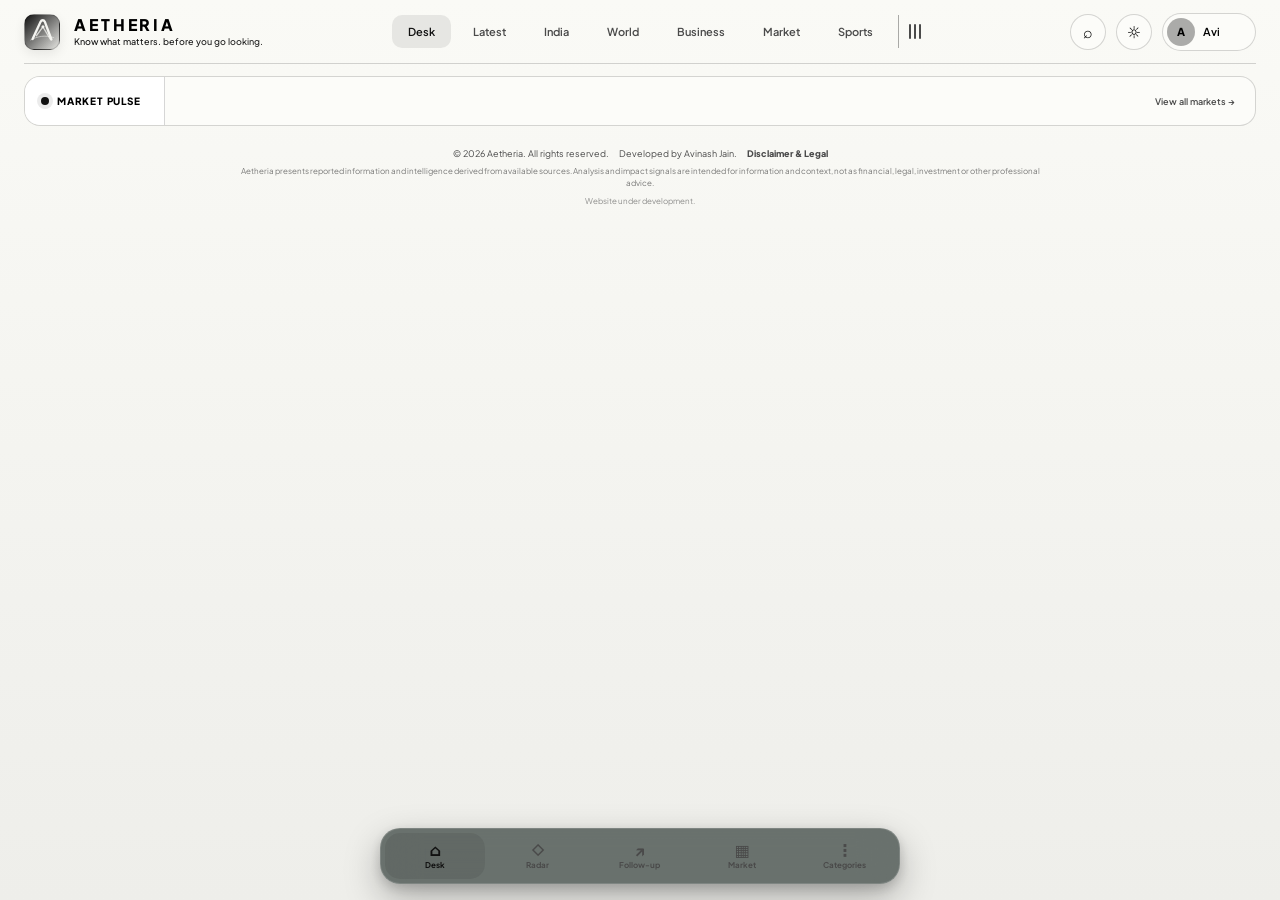
==== web/index.html @ e86845d9 "fix: pin action row with auto margin, enlarge hero headline to 42px, clamp developing card items to " ====
<!DOCTYPE html>
<html lang="en">
<head>
<meta charset="UTF-8">
<meta name="viewport" content="width=device-width, initial-scale=1.0, viewport-fit=cover">
<meta name="color-scheme" content="dark light">
<meta name="description" content="Aetheria — an India-first living view of the world, continuously verified and understood.">
<meta name="theme-color" content="#06120f">
<link rel="manifest" href="/manifest.webmanifest">
<title>Aetheria — News Intelligence</title>
<script>
  (function() {
    try {
      var th = localStorage.getItem('aetheria-theme') || 'newspaper';
      if (th === 'ember') th = 'crimson';
      if (th === 'nordic') th = 'teal';
      var md = localStorage.getItem('aetheria-mode') || 'system';
      var resolved = md === 'system' ? ((window.matchMedia && window.matchMedia('(prefers-color-scheme: light)').matches) ? 'light' : 'dark') : md;
      var sc = localStorage.getItem('aetheria-scale') || 'normal';
      var docEl = document.documentElement;
      docEl.dataset.theme = th;
      docEl.dataset.mode = md;
      docEl.dataset.resolvedMode = resolved;
      docEl.dataset.scale = sc;
    } catch(e) {}
  })();
</script>
  <link rel="preconnect" href="https://fonts.googleapis.com">
  <link rel="preconnect" href="https://fonts.gstatic.com" crossorigin>
  <link href="https://fonts.googleapis.com/css2?family=Newsreader:ital,opsz,wght@0,6..72,300..700;1,6..72,300..700&family=Noto+Sans+Devanagari:wght@400;500;600;700;800&family=Noto+Serif+Devanagari:wght@400;500;600;700&family=Plus+Jakarta+Sans:wght@300;400;500;600;700;800&display=swap" rel="stylesheet">
<style>
/* =========================================================
   AETHERIA — Premium Responsive Design System
   ========================================================= */

:root {
  /* Default Theme: Aurora (Dark) */
  --bg: #06120f;
  --bg-gradient: radial-gradient(800px 420px at 74% -5%, rgba(53, 145, 108, 0.15), transparent 66%),
                 radial-gradient(600px 450px at 0% 78%, rgba(38, 91, 73, 0.12), transparent 68%),
                 linear-gradient(180deg, #07130f 0%, #040c0a 100%);
  --panel: rgba(10, 26, 21, 0.65);
  --panel-solid: #0a1a15;
  --panel-hover: rgba(255, 255, 255, 0.04);
  --ink: #f6f1e8;
  --ink-muted: #95a39c;
  --line: rgba(222, 241, 231, 0.12);
  --line-strong: rgba(222, 241, 231, 0.22);
  
  --accent: #65e2a6;
  --accent-soft: rgba(101, 226, 166, 0.12);
  --accent-glow: rgba(101, 226, 166, 0.3);
  
  --red: #f17678;
  --amber: #dfc269;
  --violet: #a69aff;
  --cyan: #6edee7;
  --market-up: #69d391;
  --market-down: #f17678;
  --market-neutral: #a5adb8;
  
  --radius-sm: 10px;
  --radius-md: 16px;
  --radius-lg: 20px;
  --shadow: 0 16px 40px rgba(0, 0, 0, 0.4);
  --blur: blur(24px) saturate(1.2);
  --page-width: 1488px;
}

/* =========================================================
   THEME PALETTES — DARK MODE (DEFAULT)
   ========================================================= */

/* Theme 1: Classic Newspaper (Black & White Broadsheet · Reversed Monochrome) */
body[data-theme="newspaper"],
html[data-theme="newspaper"] body {
  --bg: #000000;
  --bg-gradient: linear-gradient(180deg, #0e0e11 0%, #000000 100%);
  --panel: rgba(18, 18, 20, 0.95);
  --panel-solid: #121214;
  --panel-hover: rgba(255, 255, 255, 0.05);
  --ink: #ffffff;
  --ink-muted: #9e9e9e;
  --line: rgba(255, 255, 255, 0.16);
  --line-strong: rgba(255, 255, 255, 0.28);
  --accent: #ffffff;
  --accent-soft: rgba(255, 255, 255, 0.12);
  --accent-glow: rgba(255, 255, 255, 0.25);
  --red: #ffffff;
  --amber: #e0e0e0;
  --violet: #cccccc;
  --cyan: #ffffff;
  --market-up: #ffffff;
  --market-down: #888888;
  --market-neutral: #aaaaaa;
}

/* Theme 2: Warm Paper (Parchment / Financial Times / Kindle Sepia) */
body[data-theme="paper"],
html[data-theme="paper"] body {
  --bg: #1a140d;
  --bg-gradient: radial-gradient(800px 420px at 76% -5%, rgba(214, 150, 85, 0.18), transparent 66%),
                 linear-gradient(180deg, #1f1710 0%, #140f09 100%);
  --panel: rgba(36, 28, 19, 0.88);
  --panel-solid: #241c13;
  --panel-hover: rgba(255, 255, 255, 0.045);
  --ink: #f2ece0;
  --ink-muted: #b09e88;
  --line: rgba(230, 190, 140, 0.14);
  --line-strong: rgba(230, 190, 140, 0.26);
  --accent: #e5a45f;
  --accent-soft: rgba(229, 164, 95, 0.15);
  --accent-glow: rgba(229, 164, 95, 0.30);
  --red: #ef7d73;
  --amber: #e5c071;
  --violet: #c4a8ff;
  --cyan: #e5a45f;
}

/* Theme 3: Oxford Midnight (Deep Oceanic Sapphire) */
body[data-theme="midnight"],
html[data-theme="midnight"] body {
  --bg: #091122;
  --bg-gradient: radial-gradient(800px 420px at 74% -5%, rgba(59, 130, 246, 0.20), transparent 66%),
                 linear-gradient(180deg, #0d1730 0%, #060c18 100%);
  --panel: rgba(17, 28, 52, 0.88);
  --panel-solid: #111c34;
  --panel-hover: rgba(255, 255, 255, 0.045);
  --ink: #edf2fc;
  --ink-muted: #8299c2;
  --line: rgba(100, 145, 230, 0.16);
  --line-strong: rgba(100, 145, 230, 0.28);
  --accent: #60a5fa;
  --accent-soft: rgba(96, 165, 250, 0.15);
  --accent-glow: rgba(96, 165, 250, 0.30);
  --red: #f87171;
  --amber: #fbbf24;
  --violet: #c084fc;
  --cyan: #60a5fa;
}

/* Theme 4: Aurora Emerald (Botanical Evergreen & Mint) */
body[data-theme="aurora"],
html[data-theme="aurora"] body {
  --bg: #071813;
  --bg-gradient: radial-gradient(800px 420px at 74% -5%, rgba(16, 185, 129, 0.20), transparent 66%),
                 linear-gradient(180deg, #0b221b 0%, #05130f 100%);
  --panel: rgba(14, 39, 32, 0.88);
  --panel-solid: #0e2720;
  --panel-hover: rgba(255, 255, 255, 0.045);
  --ink: #eef9f3;
  --ink-muted: #7ca693;
  --line: rgba(60, 180, 130, 0.16);
  --line-strong: rgba(60, 180, 130, 0.28);
  --accent: #34d399;
  --accent-soft: rgba(52, 211, 153, 0.15);
  --accent-glow: rgba(52, 211, 153, 0.30);
  --red: #f17678;
  --amber: #dfc269;
  --violet: #a69aff;
  --cyan: #34d399;
}

/* Theme 5: Velvet Crimson (Royal Bordeaux Wine & Antique Rose) */
body[data-theme="crimson"],
html[data-theme="crimson"] body,
body[data-theme="ember"],
html[data-theme="ember"] body {
  --bg: #170810;
  --bg-gradient: radial-gradient(800px 420px at 78% -5%, rgba(244, 63, 94, 0.20), transparent 66%),
                 linear-gradient(180deg, #220c18 0%, #11050b 100%);
  --panel: rgba(35, 15, 27, 0.88);
  --panel-solid: #230f1b;
  --panel-hover: rgba(255, 255, 255, 0.045);
  --ink: #fdf2f5;
  --ink-muted: #be8a9b;
  --line: rgba(244, 63, 94, 0.16);
  --line-strong: rgba(244, 63, 94, 0.28);
  --accent: #f43f5e;
  --accent-soft: rgba(244, 63, 94, 0.15);
  --accent-glow: rgba(244, 63, 94, 0.30);
  --red: #fb7185;
  --amber: #fbb724;
  --violet: #e879f9;
  --cyan: #f43f5e;
}

/* Theme 6: Aegean Teal (Deep Oceanic Peacock & Sea Mist) */
body[data-theme="teal"],
html[data-theme="teal"] body,
body[data-theme="nordic"],
html[data-theme="nordic"] body {
  --bg: #051618;
  --bg-gradient: radial-gradient(800px 420px at 74% -5%, rgba(20, 184, 166, 0.20), transparent 66%),
                 linear-gradient(180deg, #092024 0%, #030d0e 100%);
  --panel: rgba(11, 37, 42, 0.88);
  --panel-solid: #0b252a;
  --panel-hover: rgba(255, 255, 255, 0.045);
  --ink: #ecfbfb;
  --ink-muted: #78a8aa;
  --line: rgba(20, 184, 166, 0.16);
  --line-strong: rgba(20, 184, 166, 0.28);
  --accent: #14b8a6;
  --accent-soft: rgba(20, 184, 166, 0.15);
  --accent-glow: rgba(20, 184, 166, 0.30);
  --red: #fb7185;
  --amber: #fbb724;
  --violet: #a78bfa;
  --cyan: #14b8a6;
}

/* Theme 7: Royal Amethyst (Imperial Velvet & Heather Iris) */
body[data-theme="amethyst"],
html[data-theme="amethyst"] body {
  --bg: #160c22;
  --bg-gradient: radial-gradient(800px 420px at 74% -5%, rgba(192, 132, 252, 0.20), transparent 66%),
                 linear-gradient(180deg, #1e102e 0%, #0f0717 100%);
  --panel: rgba(35, 20, 53, 0.88);
  --panel-solid: #231435;
  --panel-hover: rgba(255, 255, 255, 0.045);
  --ink: #f9f2fe;
  --ink-muted: #9e7ebd;
  --line: rgba(180, 110, 240, 0.16);
  --line-strong: rgba(180, 110, 240, 0.28);
  --accent: #c084fc;
  --accent-soft: rgba(192, 132, 252, 0.15);
  --accent-glow: rgba(192, 132, 252, 0.30);
  --red: #fb7185;
  --amber: #facc15;
  --violet: #c084fc;
  --cyan: #c084fc;
}

/* =========================================================
   THEME PALETTES — LIGHT MODE (DAYLIGHT CLARITY & ZERO GLARE)
   ========================================================= */

/* Theme 1: Classic Newspaper Light (Morning Broadsheet · Pure Black & White) */
body[data-theme="newspaper"][data-mode="light"],
html[data-theme="newspaper"][data-mode="light"] body,
body[data-theme="newspaper"][data-resolved-mode="light"],
html[data-theme="newspaper"][data-resolved-mode="light"] body {
  --bg: #f4f4f0;
  --bg-gradient: linear-gradient(180deg, #fafaf6 0%, #eeeeea 100%);
  --panel: #fcfcf9;
  --panel-solid: #ffffff;
  --panel-hover: rgba(0, 0, 0, 0.04);
  --ink: #000000;
  --ink-muted: #4a4a4a;
  --line: rgba(0, 0, 0, 0.16);
  --line-strong: rgba(0, 0, 0, 0.32);
  --accent: #111111;
  --accent-soft: rgba(0, 0, 0, 0.08);
  --accent-glow: rgba(0, 0, 0, 0.18);
  --red: #111111;
  --amber: #333333;
  --violet: #222222;
  --cyan: #111111;
  --market-up: #111111;
  --market-down: #666666;
  --market-neutral: #888888;
  --shadow: 0 12px 32px rgba(0, 0, 0, 0.08);
}

/* Theme 2: Warm Paper Light (Eye-Care Parchment / Financial Times) */
body[data-theme="paper"][data-mode="light"],
html[data-theme="paper"][data-mode="light"] body,
body[data-theme="paper"][data-resolved-mode="light"],
html[data-theme="paper"][data-resolved-mode="light"] body {
  --bg: #f3ecdb;
  --bg-gradient: radial-gradient(800px 420px at 76% -5%, rgba(180, 120, 60, 0.12), transparent 66%),
                 linear-gradient(180deg, #faf5e8 0%, #ede3ce 100%);
  --panel: #f9f4ea;
  --panel-solid: #fcf8f0;
  --panel-hover: rgba(60, 40, 20, 0.04);
  --ink: #2b2014;
  --ink-muted: #6e5843;
  --line: rgba(80, 50, 20, 0.13);
  --line-strong: rgba(80, 50, 20, 0.24);
  --accent: #ad6220;
  --accent-soft: rgba(173, 98, 32, 0.12);
  --accent-glow: rgba(173, 98, 32, 0.25);
  --shadow: 0 14px 36px rgba(50, 40, 25, 0.08);
}

/* Theme 3: Oxford Midnight Light (Oxford Day Blue) */
body[data-theme="midnight"][data-mode="light"],
html[data-theme="midnight"][data-mode="light"] body,
body[data-theme="midnight"][data-resolved-mode="light"],
html[data-theme="midnight"][data-resolved-mode="light"] body {
  --bg: #e8eef8;
  --bg-gradient: radial-gradient(800px 420px at 76% -5%, rgba(59, 130, 246, 0.12), transparent 66%),
                 linear-gradient(180deg, #f3f7fd 0%, #dfe7f5 100%);
  --panel: #f2f6fc;
  --panel-solid: #f8faff;
  --panel-hover: rgba(15, 23, 42, 0.04);
  --ink: #0c1a30;
  --ink-muted: #4a6184;
  --line: rgba(30, 70, 130, 0.14);
  --line-strong: rgba(30, 70, 130, 0.25);
  --accent: #2563eb;
  --accent-soft: rgba(37, 99, 235, 0.12);
  --accent-glow: rgba(37, 99, 235, 0.26);
  --shadow: 0 14px 36px rgba(15, 23, 42, 0.08);
}

/* Theme 4: Aurora Emerald Light (Mint Botanical) */
body[data-theme="aurora"][data-mode="light"],
html[data-theme="aurora"][data-mode="light"] body,
body[data-theme="aurora"][data-resolved-mode="light"],
html[data-theme="aurora"][data-resolved-mode="light"] body {
  --bg: #e7f1eb;
  --bg-gradient: radial-gradient(800px 420px at 76% -5%, rgba(16, 185, 129, 0.12), transparent 66%),
                 linear-gradient(180deg, #f2f9f5 0%, #ddeee4 100%);
  --panel: #f1f8f4;
  --panel-solid: #f7fbf8;
  --panel-hover: rgba(17, 34, 25, 0.04);
  --ink: #0a2117;
  --ink-muted: #416353;
  --line: rgba(20, 75, 45, 0.14);
  --line-strong: rgba(20, 75, 45, 0.25);
  --accent: #0f8352;
  --accent-soft: rgba(15, 131, 82, 0.12);
  --accent-glow: rgba(15, 131, 82, 0.25);
  --shadow: 0 14px 36px rgba(17, 34, 25, 0.08);
}

/* Theme 5: Velvet Crimson Light (Antique Rose Linen & Bordeaux Ink) */
body[data-theme="crimson"][data-mode="light"],
html[data-theme="crimson"][data-mode="light"] body,
body[data-theme="ember"][data-mode="light"],
html[data-theme="ember"][data-mode="light"] body,
body[data-theme="crimson"][data-resolved-mode="light"],
html[data-theme="crimson"][data-resolved-mode="light"] body,
body[data-theme="ember"][data-resolved-mode="light"],
html[data-theme="ember"][data-resolved-mode="light"] body {
  --bg: #fcf1f4;
  --bg-gradient: radial-gradient(800px 420px at 76% -5%, rgba(244, 63, 94, 0.12), transparent 66%),
                 linear-gradient(180deg, #fff7f9 0%, #f6e3e8 100%);
  --panel: #fdf3f6;
  --panel-solid: #fff7f9;
  --panel-hover: rgba(41, 10, 20, 0.04);
  --ink: #290a14;
  --ink-muted: #784453;
  --line: rgba(190, 18, 60, 0.14);
  --line-strong: rgba(190, 18, 60, 0.25);
  --accent: #be123c;
  --accent-soft: rgba(190, 18, 60, 0.12);
  --accent-glow: rgba(190, 18, 60, 0.25);
  --shadow: 0 14px 36px rgba(41, 10, 20, 0.08);
}

/* Theme 6: Aegean Teal Light (Aegean Sea Mist & Peacock Teal) */
body[data-theme="teal"][data-mode="light"],
html[data-theme="teal"][data-mode="light"] body,
body[data-theme="nordic"][data-mode="light"],
html[data-theme="nordic"][data-mode="light"] body,
body[data-theme="teal"][data-resolved-mode="light"],
html[data-theme="teal"][data-resolved-mode="light"] body,
body[data-theme="nordic"][data-resolved-mode="light"],
html[data-theme="nordic"][data-resolved-mode="light"] body {
  --bg: #e7f5f5;
  --bg-gradient: radial-gradient(800px 420px at 76% -5%, rgba(20, 184, 166, 0.12), transparent 66%),
                 linear-gradient(180deg, #f2faf9 0%, #dbeeee 100%);
  --panel: #eef8f8;
  --panel-solid: #f4fbfb;
  --panel-hover: rgba(6, 35, 38, 0.04);
  --ink: #062326;
  --ink-muted: #3d6c70;
  --line: rgba(15, 118, 110, 0.14);
  --line-strong: rgba(15, 118, 110, 0.25);
  --accent: #0f766e;
  --accent-soft: rgba(15, 118, 110, 0.12);
  --accent-glow: rgba(15, 118, 110, 0.25);
  --shadow: 0 12px 32px rgba(6, 35, 38, 0.07);
}

/* Theme 7: Royal Amethyst Light (Heather Linen & Soft Iris) */
body[data-theme="amethyst"][data-mode="light"],
html[data-theme="amethyst"][data-mode="light"] body,
body[data-theme="amethyst"][data-resolved-mode="light"],
html[data-theme="amethyst"][data-resolved-mode="light"] body {
  --bg: #f1ebf7;
  --bg-gradient: radial-gradient(800px 420px at 76% -5%, rgba(192, 132, 252, 0.12), transparent 66%),
                 linear-gradient(180deg, #f8f4fd 0%, #ebe0f5 100%);
  --panel: #f7f2fc;
  --panel-solid: #fcf8ff;
  --panel-hover: rgba(31, 17, 46, 0.04);
  --ink: #1e0e2d;
  --ink-muted: #644a79;
  --line: rgba(90, 40, 130, 0.14);
  --line-strong: rgba(90, 40, 130, 0.25);
  --accent: #7c3aed;
  --accent-soft: rgba(124, 58, 237, 0.12);
  --accent-glow: rgba(124, 58, 237, 0.25);
  --shadow: 0 12px 32px rgba(31, 17, 46, 0.07);
}

/* Explicit default Light Mode */
body[data-mode="light"],
html[data-mode="light"] body,
body[data-resolved-mode="light"],
html[data-resolved-mode="light"] body {
  --bg: #f4f4f0;
  --bg-gradient: linear-gradient(180deg, #fafaf6 0%, #eeeeea 100%);
  --panel: #ffffff;
  --panel-solid: #ffffff;
  --panel-hover: rgba(0, 0, 0, 0.04);
  --ink: #000000;
  --ink-muted: #4a4a4a;
  --line: rgba(0, 0, 0, 0.16);
  --line-strong: rgba(0, 0, 0, 0.32);
  --accent: #111111;
  --accent-soft: rgba(0, 0, 0, 0.08);
  --accent-glow: rgba(0, 0, 0, 0.18);
  --shadow: 0 12px 32px rgba(0, 0, 0, 0.08);
}

/* System Default in Light Environment */
/* System Default in Light Environment */
@media (prefers-color-scheme: light) {
  body[data-mode="system"],
  html[data-mode="system"] body {
    --bg: #f4f4f0;
    --bg-gradient: linear-gradient(180deg, #fafaf6 0%, #eeeeea 100%);
    --panel-solid: #ffffff;
    --panel: #ffffff;
    --panel-hover: rgba(0, 0, 0, 0.04);
    --ink: #000000;
    --ink-muted: #4a4a4a;
    --line: rgba(0, 0, 0, 0.16);
    --line-strong: rgba(0, 0, 0, 0.32);
    --accent: #111111;
    --accent-soft: rgba(0, 0, 0, 0.08);
    --accent-glow: rgba(0, 0, 0, 0.18);
  }
  body[data-mode="system"][data-theme="newspaper"] {
    --bg: #f4f4f0;
    --bg-gradient: linear-gradient(180deg, #fafaf6 0%, #eeeeea 100%);
    --panel-solid: #ffffff;
    --panel: #fcfcf9;
    --ink: #000000;
    --ink-muted: #4a4a4a;
    --accent: #111111;
  }
  body[data-mode="system"][data-theme="paper"] {
    --bg: #f3ecdb;
    --bg-gradient: radial-gradient(800px 420px at 76% -5%, rgba(180, 120, 60, 0.12), transparent 66%),
                   linear-gradient(180deg, #faf5e8 0%, #ede3ce 100%);
    --panel-solid: #fcf8f0;
    --panel: #f9f4ea;
    --ink: #2b2014;
    --ink-muted: #6e5843;
    --accent: #ad6220;
  }
  body[data-mode="system"][data-theme="midnight"] {
    --bg: #e8eef8;
    --bg-gradient: radial-gradient(800px 420px at 76% -5%, rgba(59, 130, 246, 0.12), transparent 66%),
                   linear-gradient(180deg, #f3f7fd 0%, #dfe7f5 100%);
    --panel-solid: #f8faff;
    --panel: #f2f6fc;
    --ink: #0c1a30;
    --ink-muted: #4a6184;
    --accent: #2563eb;
  }
  body[data-mode="system"][data-theme="aurora"] {
    --bg: #e7f1eb;
    --bg-gradient: radial-gradient(800px 420px at 76% -5%, rgba(16, 185, 129, 0.12), transparent 66%),
                   linear-gradient(180deg, #f2f9f5 0%, #ddeee4 100%);
    --panel-solid: #f7fbf8;
    --panel: #f1f8f4;
    --ink: #0a2117;
    --ink-muted: #416353;
    --accent: #0f8352;
  }
  body[data-mode="system"][data-theme="crimson"],
  body[data-mode="system"][data-theme="ember"] {
    --bg: #fcf1f4;
    --bg-gradient: radial-gradient(800px 420px at 76% -5%, rgba(244, 63, 94, 0.12), transparent 66%),
                   linear-gradient(180deg, #fff7f9 0%, #f6e3e8 100%);
    --panel-solid: #fff7f9;
    --panel: #fdf3f6;
    --ink: #290a14;
    --ink-muted: #784453;
    --accent: #be123c;
  }
  body[data-mode="system"][data-theme="teal"],
  body[data-mode="system"][data-theme="nordic"] {
    --bg: #e7f5f5;
    --bg-gradient: radial-gradient(800px 420px at 76% -5%, rgba(20, 184, 166, 0.12), transparent 66%),
                   linear-gradient(180deg, #f2faf9 0%, #dbeeee 100%);
    --panel-solid: #f4fbfb;
    --panel: #eef8f8;
    --ink: #062326;
    --ink-muted: #3d6c70;
    --accent: #0f766e;
  }
  body[data-mode="system"][data-theme="amethyst"] {
    --bg: #f1ebf7;
    --bg-gradient: radial-gradient(800px 420px at 76% -5%, rgba(192, 132, 252, 0.12), transparent 66%),
                   linear-gradient(180deg, #f8f4fd 0%, #ebe0f5 100%);
    --panel-solid: #fcf8ff;
    --panel: #f7f2fc;
    --ink: #1e0e2d;
    --ink-muted: #644a79;
    --accent: #7c3aed;
  }
}

/* =========================================================
   OPTICAL COMFORT & READING SHIELD CONTROLS
   ========================================================= */
html[data-reading-shield="true"] {
  filter: sepia(0.09) brightness(0.97) contrast(0.98);
}
body[data-scale="comfortable"] {
  --reading-font-boost: 1.08;
}
body[data-scale="spacious"] {
  --reading-font-boost: 1.16;
}

/* In Comfortable / Spacious: Headline sizes remain stable to preserve dashboard architecture */
body[data-scale="comfortable"] h1,
body[data-scale="spacious"] h1,
body[data-scale="comfortable"] h2,
body[data-scale="spacious"] h2,
body[data-scale="comfortable"] h3,
body[data-scale="spacious"] h3,
body[data-scale="comfortable"] .story-title,
body[data-scale="spacious"] .story-title,
body[data-scale="comfortable"] .news-title,
body[data-scale="spacious"] .news-title,
body[data-scale="comfortable"] .latest-main h3,
body[data-scale="spacious"] .latest-main h3,
body[data-scale="comfortable"] .impact-text h3,
body[data-scale="spacious"] .impact-text h3,
body[data-scale="comfortable"] .dev-title,
body[data-scale="spacious"] .dev-title {
  font-size: inherit !important;
}

/* Comfort (+8%): Scales up all readable text by 8% for enhanced eye comfort */
body[data-scale="comfortable"] .read-modal-takeaway,
body[data-scale="comfortable"] .read-point p,
body[data-scale="comfortable"] .story-modal-card p,
body[data-scale="comfortable"] .story-detail p,
body[data-scale="comfortable"] .read-card-body,
body[data-scale="comfortable"] .read-digest-text,
body[data-scale="comfortable"] .journey-summary,
body[data-scale="comfortable"] .read-impact-executive-brief {
  font-size: 1.08em !important;
  line-height: 1.62 !important;
}

body[data-scale="comfortable"] .hero-feature .story-summary {
  font-size: 1.08em !important;
  line-height: 1.4 !important;
  -webkit-line-clamp: 2 !important;
  max-height: calc(1.4em * 2.1) !important;
  overflow: hidden !important;
}

body[data-scale="comfortable"] .latest-main p,
body[data-scale="comfortable"] .news-row p,
body[data-scale="comfortable"] .story-summary,
body[data-scale="comfortable"] .route-sub {
  font-size: 1.08em !important;
  line-height: 1.45 !important;
  -webkit-line-clamp: 2 !important;
  max-height: calc(1.45em * 2.1) !important;
  overflow: hidden !important;
}

/* Spacious (+16%): Scales up all readable text by 16% for large, relaxed readability */
body[data-scale="spacious"] .read-modal-takeaway,
body[data-scale="spacious"] .read-point p,
body[data-scale="spacious"] .story-modal-card p,
body[data-scale="spacious"] .story-detail p,
body[data-scale="spacious"] .read-card-body,
body[data-scale="spacious"] .read-digest-text,
body[data-scale="spacious"] .journey-summary,
body[data-scale="spacious"] .read-impact-executive-brief {
  font-size: 1.16em !important;
  line-height: 1.68 !important;
}

body[data-scale="spacious"] .hero-feature .story-card {
  padding: 14px 22px !important;
  gap: 6px !important;
  justify-content: space-between !important;
}

body[data-scale="spacious"] .hero-feature .story-summary {
  font-size: 1.16em !important;
  line-height: 1.4 !important;
  -webkit-line-clamp: 2 !important;
  max-height: calc(1.4em * 2.1) !important;
  overflow: hidden !important;
}

body[data-scale="spacious"] .latest-main p,
body[data-scale="spacious"] .news-row p,
body[data-scale="spacious"] .story-summary,
body[data-scale="spacious"] .route-sub {
  font-size: 1.16em !important;
  line-height: 1.48 !important;
  -webkit-line-clamp: 2 !important;
  max-height: calc(1.48em * 2.1) !important;
  overflow: hidden !important;
}

* { box-sizing: border-box; margin: 0; padding: 0; }
html { scroll-behavior: smooth; }
body {
  background: var(--bg);
  background-image: var(--bg-gradient);
  color: var(--ink);
  font-family: 'Plus Jakarta Sans', 'Noto Sans Devanagari', 'Nirmala UI', 'Mangal', system-ui, -apple-system, sans-serif;
  min-width: 280px;
  min-height: 100vh;
  transition: background 0.4s ease, color 0.4s ease;
}

button, a { cursor: pointer; text-decoration: none; font: inherit; color: inherit; border: 0; background: none; }
img { max-width: 100%; display: block; }

::-webkit-scrollbar { width: 6px; height: 6px; }
::-webkit-scrollbar-track { background: transparent; }
::-webkit-scrollbar-thumb { background: var(--line-strong); border-radius: 4px; }
::-webkit-scrollbar-thumb:hover { background: var(--accent); }

.page {
  width: min(var(--page-width), calc(100% - 48px));
  margin: 0 auto;
  padding-bottom: 120px;
}

/* ================= TOP HEADER NAV ================= */
.topbar {
  height: 64px;
  display: flex;
  align-items: center;
  justify-content: space-between;
  gap: 16px;
  border-bottom: 1px solid var(--line);
  position: relative;
  z-index: 50;
}
.brand { display: flex; align-items: center; gap: 14px; }
.brand-mark {
  width: 36px; height: 36px;
  display: grid; place-items: center;
  background: linear-gradient(135deg, var(--accent), var(--accent-soft));
  border: 1px solid var(--accent-glow);
  border-radius: 10px;
  color: var(--bg);
  font: 700 22px 'Newsreader', serif;
  box-shadow: 0 4px 12px var(--accent-soft);
}
.brand-mark svg { width: 30px; height: 30px; display:block; color:var(--bg); }
.brand-mark svg path:first-child { color: var(--bg); }
body[data-theme="white"] .brand-mark svg,
body[data-mode="light"] .brand-mark svg { color: var(--bg); }
.brand-text { display: flex; flex-direction: column; justify-content: center; }
.brand-name { font-size: 16px; font-weight: 800; letter-spacing: 0.18em; line-height: 1.1; }
.brand-sub { font-size: 9px; color: var(--ink-muted); margin-top: 3px; font-weight: 500; background: linear-gradient(90deg, var(--accent), var(--violet, var(--accent))); -webkit-background-clip:text; background-clip:text; -webkit-text-fill-color:transparent; }

.main-nav { display: flex; justify-content: center; gap: 6px; }
.main-nav button {
  padding: 10px 16px; border-radius: var(--radius-sm);
  color: var(--ink-muted); font-size: 11px; font-weight: 600;
  transition: all 0.2s ease;
}
.main-nav button:hover, .main-nav button.active {
  color: var(--accent);
  background: var(--accent-soft);
}
.main-nav .nav-overflow {
  width: 34px; padding: 0 8px; display: inline-flex; align-items: center; justify-content: center; gap: 3px;
  border-left: 1px solid var(--line-strong); margin-left: 3px; border-radius: 0;
}
.main-nav .nav-overflow span { width: 2px; height: 15px; border-radius: 2px; background: currentColor; display: block; }
.main-nav .nav-overflow:hover { background: transparent; }

.top-actions { display: flex; justify-content: flex-end; align-items: center; gap: 10px; }
.action-btn {
  width: 36px; height: 36px; border-radius: 50%;
  background: var(--panel); border: 1px solid var(--line);
  display: grid; place-items: center; color: var(--ink); font-size: 16px;
  backdrop-filter: var(--blur); transition: all 0.2s ease;
}
.action-btn:hover { border-color: var(--accent); color: var(--accent); }

.user-profile {
  display: flex; align-items: center; gap: 8px;
  padding: 4px 12px 4px 4px; border-radius: 20px;
  border: 1px solid var(--line); background: var(--panel);
  transition: border-color 0.2s ease;
}
.user-profile:hover { border-color: var(--accent); }
.user-avatar {
  width: 28px; height: 28px; border-radius: 50%;
  background: var(--line-strong); display: grid; place-items: center;
  font-size: 11px; font-weight: 800; color: var(--ink);
}
.user-name {
  font-size: 11px; font-weight: 600; color: var(--ink);
  outline: none; min-width: 40px;
}

/* ================= MARKET PULSE TICKER ================= */
.market {
  height: 50px; /* Vertically compact */
  margin-top: 12px;
  border: 1px solid var(--line);
  border-radius: var(--radius-md);
  background: var(--panel);
  backdrop-filter: var(--blur);
  display: grid;
  grid-template-columns: 140px 1fr 120px;
  overflow: hidden;
}
.market-title {
  display: flex; align-items: center; gap: 8px; padding: 0 16px;
  border-right: 1px solid var(--line); background: var(--panel-solid);
  position: relative; z-index: 2; flex-shrink: 0; white-space: nowrap; user-select: none;
}
.live-dot {
  width: 8px; height: 8px; border-radius: 50%; background: var(--accent);
  box-shadow: 0 0 0 4px var(--accent-soft);
  animation: pulse 2s infinite; flex-shrink: 0;
}
@keyframes pulse { 0%, 100% { transform: scale(1); opacity: 1; } 50% { transform: scale(1.2); opacity: 0.6; } }
.market-title b { font-size: 10px; letter-spacing: 0.08em; font-weight: 800; }
.market-scroll {
  overflow: hidden;
  position: relative;
  mask-image: linear-gradient(90deg, transparent 0%, #000 2%, #000 98%, transparent 100%);
  -webkit-mask-image: linear-gradient(90deg, transparent 0%, #000 2%, #000 98%, transparent 100%);
}
.market-list {
  height: 100%;
  width: max-content;
  display: flex;
  align-items: center;
  will-change: transform;
  animation: marketPulseScroll 34s linear infinite;
}
.market-list:hover {
  animation-play-state: paused;
}
@keyframes marketPulseScroll {
  0% { transform: translateX(0); }
  100% { transform: translateX(-50%); }
}
.market-item {
  flex: 0 0 auto;
  min-width: 140px;
  height: 100%;
  display: flex;
  flex-direction: column;
  justify-content: center;
  gap: 3px;
  padding: 0 13px;
  border-right: 1px solid var(--line);
  overflow: hidden;
  transition: background 0.2s ease;
  cursor: pointer;
}
.market-item:hover { background: var(--panel-hover); }
.market-row-top {
  display: flex;
  align-items: center;
  justify-content: space-between;
  gap: 8px;
  min-width: 0;
  height: 15px;
}
.market-name {
  min-width: 0;
  font-size: 9px;
  font-weight: 800;
  color: var(--ink);
  white-space: nowrap;
  overflow: hidden;
  text-overflow: ellipsis;
  line-height: 1;
}
.market-status-tag {
  font-size: 7px;
  font-weight: 800;
  letter-spacing: 0.06em;
  padding: 1px 4.5px;
  border-radius: 4px;
  line-height: 1;
  text-transform: uppercase;
  flex-shrink: 0;
}
.market-status-tag.closed {
  color: var(--ink-muted);
  background: color-mix(in srgb, var(--ink-muted) 14%, transparent);
  border: 1px solid color-mix(in srgb, var(--ink-muted) 22%, transparent);
}
.market-status-tag.open {
  color: var(--market-up);
  background: color-mix(in srgb, var(--market-up) 14%, transparent);
  border: 1px solid color-mix(in srgb, var(--market-up) 26%, transparent);
}
.market-sparkline {
  flex: 0 0 auto;
  width: 34px;
  height: 14px;
  overflow: visible;
}
.market-row-bottom {
  display: flex;
  align-items: baseline;
  justify-content: space-between;
  gap: 8px;
  min-width: 0;
}
.market-value {
  flex: 0 0 auto;
  font-size: 11.5px;
  font-weight: 800;
  line-height: 1;
}
.market-change {
  min-width: 0;
  display: flex;
  align-items: baseline;
  gap: 3px;
  font-size: 8.5px;
  font-weight: 800;
  line-height: 1;
  white-space: nowrap;
  overflow: hidden;
}
.market-change .change-value { flex: 0 1 auto; overflow: hidden; text-overflow: ellipsis; }
.market-change .change-pct { flex: 0 0 auto; font-weight: 800; opacity: .95; }
.market-arrow { flex: 0 0 auto; font-size: 7px; }
.market-change.up { color: var(--market-up); }
.market-change.down { color: var(--market-down); }
.market-change.flat { color: var(--market-neutral); }
.up { color: var(--accent); } .down { color: var(--red); } .flat { color: var(--amber); }
.market-link { font-size: 9px; color: var(--ink-muted); font-weight: 600; transition: color 0.2s ease; }
.market-link:hover { color: var(--accent); }

/* ================= RELATED NEWS CARD ================= */
.related-banner {
  display: grid; grid-template-columns: 140px 1fr auto; gap: 20px; align-items: center;
  margin-top: 12px; padding: 12px;
  background: var(--panel); border: 1px solid var(--line);
  border-radius: var(--radius-md); backdrop-filter: var(--blur);
  transition: border-color 0.2s ease;
}
.related-banner:hover { border-color: var(--line-strong); cursor: pointer; }
.banner-img {
  width: 100%; height: 85px; border-radius: var(--radius-sm);
  background: linear-gradient(135deg, var(--line-strong), var(--panel-solid));
  position: relative; overflow: hidden;
}
.banner-img::after {
  content: ""; position: absolute; inset: 0;
  background: radial-gradient(circle at top right, var(--accent-glow), transparent 70%);
}
.banner-content { display: flex; flex-direction: column; justify-content: center; }
.banner-tag {
  font-size: 9px; font-weight: 800; letter-spacing: 0.1em;
  color: var(--accent); margin-bottom: 6px;
}
.banner-title { font-family: 'Newsreader', serif; font-size: 18px; font-weight: 500; line-height: 1.2; margin-bottom: 4px; }
.banner-desc { font-size: 12px; color: var(--ink-muted); }
.banner-arrow { width: 40px; height: 40px; border-radius: 50%; border: 1px solid var(--line); display: grid; place-items: center; color: var(--ink-muted); transition: all 0.2s ease; }
.related-banner:hover .banner-arrow { background: var(--accent); color: var(--bg); border-color: var(--accent); }

/* ================= HERO SECTION ================= */
.home { padding-top: 16px; }
.hero {
  display: grid;
  grid-template-columns: minmax(0, 1.02fr) minmax(0, 2.02fr) minmax(320px, 0.98fr);
  gap: 16px; align-items: stretch;
}
.hero-card {
  min-width: 0; height: 380px;
  border: 1px solid var(--line); border-radius: var(--radius-lg);
  background: var(--panel); backdrop-filter: var(--blur);
  overflow: hidden;
}

/* Visual Orb Card */
.visual-card {
  position: relative;
  background: radial-gradient(circle at 50% 50%, var(--accent-soft) 0%, transparent 60%), var(--panel-solid);
}
.visual-card:before, .visual-card:after {
  content: ""; position: absolute; border: 1px solid var(--line-strong);
  border-radius: 50%; pointer-events: none;
}
.visual-card:before { width: 420px; height: 420px; left: -110px; top: 28px; }
.visual-card:after { width: 285px; height: 285px; left: -18px; top: 78px; box-shadow: 0 0 0 34px var(--accent-soft); }
.visual-label { position: absolute; left: 24px; top: 24px; font-size: 9px; font-weight: 800; letter-spacing: 0.12em; color: var(--accent); }
.visual-controls { position: absolute; left: 24px; right: 24px; bottom: 20px; display: flex; align-items: center; gap: 10px; }
.visual-count { font-size: 11px; font-weight: 700; min-width: 48px; font-family: monospace; }
.stack-btn {
  width: 36px; height: 36px; border-radius: 50%;
  background: var(--panel-solid); border: 1px solid var(--line);
  display: grid; place-items: center; font-size: 16px; transition: all 0.2s ease;
}
.stack-btn:hover { border-color: var(--accent); color: var(--accent); }
.visual-progress { position: absolute; left: 24px; right: 24px; bottom: 12px; height: 3px; background: var(--line); border-radius: 3px; overflow: hidden; }
.visual-progress span { display: block; width: 20%; height: 100%; background: var(--accent); border-radius: 3px; transition: width 0.3s ease; }

/* Main Story Card */
.story-card {
  display: flex; flex-direction: column; justify-content: center;
  padding: 40px; background: radial-gradient(600px 300px at 80% 60%, var(--accent-soft), transparent 70%), var(--panel-solid);
}
.story-top { display: flex; justify-content: space-between; align-items: center; }
.category-label { font-size: 10px; letter-spacing: 0.12em; font-weight: 800; color: var(--accent); }
.story-time { font-size: 9px; letter-spacing: 0.08em; color: var(--ink-muted); font-weight: 600; }
.story-title {
  margin: 16px 0; font-family: 'Newsreader', serif; font-weight: 500;
  font-size: clamp(28px, 2.5vw, 44px); line-height: 1.1; letter-spacing: -0.02em;
  transition: color 0.2s ease;
}
.story-title:hover { color: var(--accent); cursor: pointer; }
.story-summary { font-size: 15px; line-height: 1.6; color: var(--ink-muted); margin-bottom: 30px; max-width: 90%; }
.story-source { display: flex; align-items: center; gap: 10px; font-size: 10px; color: var(--ink-muted); font-weight: 600; }
.story-stack-controls { display:flex; align-items:center; gap:7px; margin-top:18px; }
.story-stack-controls button { height:30px; padding:0 10px; border:1px solid var(--line); border-radius:9px; background:var(--panel); color:var(--ink-muted); font-size:9px; font-weight:800; }
.story-stack-controls button:hover { border-color:var(--accent); color:var(--accent); background:var(--accent-soft); }
.story-stack-count { margin-left:auto; font:700 9px/1 monospace; color:var(--ink-muted); }
.story-card.stack-changing .story-title, .story-card.stack-changing .story-summary, .story-card.stack-changing .story-source, .story-card.stack-changing .story-top { animation:stackFade .22s ease; }
@keyframes stackFade { from { opacity:.25; transform:translateY(4px); } to { opacity:1; transform:translateY(0); } }
.source-dot { width: 8px; height: 8px; border-radius: 50%; background: var(--line-strong); }
.btn-primary {
  margin-left: auto; background: var(--ink); color: var(--bg);
  padding: 12px 20px; border-radius: var(--radius-sm); font-size: 10px; font-weight: 800;
  transition: all 0.2s ease;
}
.btn-primary:hover { transform: translateY(-2px); box-shadow: 0 4px 12px rgba(255,255,255,0.15); }

/* Developing Sidebar */
.developing { padding: 0 20px; background: var(--panel-solid); }
.dev-head { height: 50px; display: flex; align-items: center; justify-content: space-between; border-bottom: 1px solid var(--line); }
.dev-head b { font-size: 10px; letter-spacing: 0.12em; font-weight: 800; }
.dev-head a { font-size: 9px; color: var(--ink-muted); font-weight: 600; }
.dev-head a:hover { color: var(--accent); }
.dev-row {
  padding: 16px 0; display: grid; grid-template-columns: 65px 1fr; gap: 14px;
  border-bottom: 1px solid var(--line); transition: background 0.2s ease;
}
.dev-row:last-child { border-bottom: 0; }
.dev-row:hover .dev-title { color: var(--accent); }
.dev-time { font-size: 13px; font-weight: 800; font-family: monospace; }
.dev-time small { font-size: 8px; color: var(--ink-muted); font-family: sans-serif; display: block; }
.dev-cat { font-size: 8px; letter-spacing: 0.12em; font-weight: 800; margin-bottom: 4px; }
.dev-cat.markets { color: var(--violet); } .dev-cat.india { color: var(--accent); }
.dev-cat.tech { color: var(--cyan); } .dev-cat.world { color: var(--amber); }
.dev-title { font-family: 'Newsreader', serif; font-weight: 500; font-size: 15px; line-height: 1.25; transition: color 0.2s ease; }
.dev-source { font-size: 9px; color: var(--ink-muted); margin-top: 6px; }

/* ================= 4-COLUMN LOWER GRID ================= */
.lower { display: grid; grid-template-columns: repeat(4, 1fr); gap: 16px; margin-top: 16px; }
.info-card { height: 260px; border: 1px solid var(--line); border-radius: var(--radius-md); background: var(--panel-solid); overflow: hidden; }
.card-head { height: 48px; padding: 0 16px; display: flex; align-items: center; justify-content: space-between; border-bottom: 1px solid var(--line); }
.card-head b { font-size: 10px; letter-spacing: 0.12em; font-weight: 800; }
.card-head a { font-size: 9px; color: var(--ink-muted); font-weight: 600; }
.card-head a:hover { color: var(--accent); }

.india-feature { display: grid; grid-template-columns: 100px 1fr; gap: 12px; padding: 16px; border-bottom: 1px solid var(--line); }
.india-photo { height: 80px; border-radius: var(--radius-sm); background: linear-gradient(145deg, var(--amber), var(--red)); opacity: 0.8; }
.india-live { font-size: 8px; color: var(--red); font-weight: 800; margin-bottom: 4px; }
.india-title { font-family: 'Newsreader', serif; font-weight: 500; font-size: 14px; line-height: 1.2; }
.list { padding: 0 16px; }
.list-row { height: 36px; display: grid; grid-template-columns: minmax(0,1fr) auto; align-items: center; gap: 10px; border-bottom: 1px solid var(--line); font-size: 10px; font-weight: 500; }
.list-row:last-child { border-bottom: 0; }
.list-dot { width: 6px; height: 6px; border-radius: 50%; background: var(--accent); }

.impact-row { height: 70px; padding: 0 16px; display: grid; grid-template-columns: 44px minmax(0,1fr) auto; align-items: center; gap: 12px; border-bottom: 1px solid var(--line); transition: background 0.2s ease; }
.impact-row:hover { background: var(--panel-hover); }
.impact-row:last-child { border-bottom: 0; }
.impact-icon { width: 44px; height: 44px; border-radius: 10px; background: var(--line); border: 1px solid var(--line-strong); display: grid; place-items: center; font-size: 18px; position:relative; }
.impact-icon-arrow { line-height:1; }
.impact-inline-score { position:absolute; right:5px; bottom:4px; font:800 7px/1 ui-sans-serif,system-ui,sans-serif; color:var(--accent); letter-spacing:.02em; }
.impact-text small { font-size: 8px; letter-spacing: 0.12em; font-weight: 800; }
.impact-text h3 { font-family: 'Newsreader', serif; font-weight: 500; font-size: 14px; line-height: 1.2; margin-top: 2px; }
.impact-arrow { font-size: 16px; color: var(--amber); }

/* ================= BOTTOM NAV ================= */
.bottom-nav {
  position: fixed; z-index: 100; left: 50%; bottom: 16px; transform: translateX(-50%);
  width: min(520px, calc(100% - 28px)); padding: 4px;
  border: 1px solid rgba(255,255,255,.14); border-radius: 20px;
  background: rgba(10, 24, 20, .58); backdrop-filter: blur(18px) saturate(135%); -webkit-backdrop-filter: blur(18px) saturate(135%);
  box-shadow: 0 14px 36px rgba(0,0,0,.28), 0 4px 12px rgba(0,0,0,.16);
}
.bottom-nav-inner { display: grid; grid-template-columns: repeat(5, 1fr); gap: 2px; }
.bottom-nav button {
  height: 46px; border-radius: 15px; color: var(--ink-muted);
  display: flex; flex-direction: column; align-items: center; justify-content: center; gap: 2px;
  font-size: 8px; font-weight: 700; transition: all 0.2s ease;
}
.bottom-nav button .ico { font-size: 16px; line-height: 1; }
.bottom-nav button.active, .bottom-nav button:hover { background: var(--accent-soft); color: var(--accent); }

/* ================= CATEGORY PANELS ================= */
.category-panel {
  position: fixed; z-index: 240; width: 292px; padding: 14px;
  border: 1px solid var(--line-strong); border-radius: 16px;
  background: var(--panel-solid); box-shadow: 0 18px 42px rgba(0,0,0,.28);
  opacity: 0; visibility: hidden; pointer-events: none;
  transform: translateY(-5px); transition: opacity .16s ease, transform .16s ease, visibility .16s ease;
}
.category-panel.open { opacity: 1; visibility: visible; pointer-events: auto; transform: translateY(0); }
.category-panel-head { display:flex; align-items:center; justify-content:space-between; gap:12px; padding:2px 2px 10px; border-bottom:1px solid var(--line); }
.category-panel-head h3 { font-family:'Newsreader',serif; font-size:20px; font-weight:500; margin-top:3px; }
.category-list { display:grid; gap:7px; margin-top:10px; }
.category-list.all-categories { grid-template-columns:1fr 1fr; max-height:min(62vh,520px); overflow:auto; padding-right:2px; }
.category-list button { min-width:0; display:grid; grid-template-columns:1fr auto; gap:2px 10px; align-items:center; padding:10px 11px; text-align:left; border:1px solid var(--line); border-radius:11px; background:transparent; color:var(--ink); }
.category-list button:hover { background:var(--accent-soft); border-color:var(--line-strong); }
.category-list button b { font-size:10px; font-weight:800; }
.category-list button small { grid-column:1; font-size:8px; line-height:1.3; color:var(--ink-muted); }
.category-list button span { grid-column:2; grid-row:1 / span 2; color:var(--ink-muted); font-size:13px; }
.bottom-category-panel { transform:translateY(5px); }
.bottom-category-panel.open { transform:translateY(0); }
@media (max-width:720px) {
  .category-panel { width:min(330px,calc(100vw - 20px)); }
  .category-list.all-categories { grid-template-columns:1fr; max-height:58vh; }
}

.top-actions { position: relative; }

/* ================= MERGED GLOBAL DEVELOPING FEATURE ================= */
.hero-feature {
  grid-column: span 2;
  display: grid;
  grid-template-columns: minmax(280px, 0.9fr) minmax(0, 1.1fr);
  min-height: 380px;
}
.feature-visual {
  position: relative;
  overflow: hidden;
  background: color-mix(in srgb, var(--ink) 4%, var(--panel-solid));
  display: flex;
  align-items: center;
  justify-content: center;
}
.feature-visual.has-image {
  background: var(--panel-solid);
}
.feature-visual .feature-image {
  width: 100%;
  height: 100%;
  object-fit: cover;
  display: block;
}
.feature-visual.has-image .orb,
.feature-visual.has-image .visual-grid,
.feature-visual.has-image::before,
.feature-visual.has-image .visual-label,
.feature-visual.has-image .visual-caption,
.feature-visual.has-image .feature-image-overlay {
  display: none !important;
}

/* Fallback editorial graphic when an article has no photo */
.feature-fallback-art {
  width: 100%;
  height: 100%;
  display: flex;
  flex-direction: column;
  align-items: center;
  justify-content: center;
  gap: 12px;
  padding: 30px;
  background: color-mix(in srgb, var(--ink) 2%, var(--panel-solid));
}
.fallback-emblem {
  font-size: 34px;
  color: var(--accent);
  opacity: 0.85;
}
.fallback-kicker {
  font-size: 10px;
  letter-spacing: 0.18em;
  font-weight: 800;
  text-transform: uppercase;
  color: var(--ink-muted);
}
.hero-feature .story-card { min-width:0; }
.hero > .developing { min-width:0; }

.hero-feature + .developing .dev-row:last-child { border-bottom:0; }

/* ================= APPEARANCE & READING COMFORT PANEL ================= */
.panel-modal {
  position: absolute;
  z-index: 280;
  right: 0;
  top: 50px;
  width: 380px;
  max-height: calc(88vh - 40px);
  overflow-y: auto;
  overscroll-behavior: contain;
  padding: 20px;
  border-radius: 18px;
  border: 1px solid var(--line-strong);
  background: var(--panel-solid);
  backdrop-filter: none;
  -webkit-backdrop-filter: none;
  box-shadow: var(--shadow), 0 20px 48px rgba(0, 0, 0, 0.45);
  opacity: 0;
  visibility: hidden;
  transform: translateY(-8px);
  transition: opacity 0.25s ease, transform 0.25s cubic-bezier(0.16, 1, 0.3, 1), visibility 0.25s ease;
  scrollbar-width: thin;
  scrollbar-color: var(--line) transparent;
}
.panel-modal::-webkit-scrollbar { width: 5px; }
.panel-modal::-webkit-scrollbar-thumb { background: var(--line-strong); border-radius: 4px; }
.panel-modal.open { opacity: 1; visibility: visible; transform: translateY(0); }

/* Solid backdrop scrim for touch & outside clicks across all devices */
.panel-backdrop {
  position: fixed;
  inset: 0;
  z-index: 275;
  background: rgba(0, 0, 0, 0.4);
  opacity: 0;
  visibility: hidden;
  pointer-events: none;
  transition: opacity 0.2s ease, visibility 0.2s ease;
  backdrop-filter: none;
  -webkit-backdrop-filter: none;
}
.panel-backdrop.open {
  opacity: 1;
  visibility: visible;
  pointer-events: auto;
}

/* Signature Stack Card Concentric Circle Decorative Rings */
.visual-circle {
  position: absolute;
  border-radius: 50%;
  pointer-events: none;
  border: 1px solid var(--line-strong);
  z-index: 2;
  transition: all 0.3s ease;
}
.visual-circle.circle-outer {
  width: 440px;
  height: 440px;
  top: -70px;
  right: -90px;
  border-color: var(--line-strong);
  opacity: 0.35;
}
.visual-circle.circle-inner {
  width: 270px;
  height: 270px;
  top: 15px;
  right: -5px;
  border-color: var(--accent);
  opacity: 0.28;
  box-shadow: 0 0 36px var(--accent-soft);
}
.panel-top { display: flex; align-items: flex-start; justify-content: space-between; gap: 14px; margin-bottom: 4px; }
.panel-kicker { font-size: 8px; letter-spacing: .15em; font-weight: 800; color: var(--accent); text-transform: uppercase; }
.panel-modal h3 { margin: 3px 0 0; font-family: 'Newsreader', serif; font-size: 23px; font-weight: 500; letter-spacing: -0.015em; color: var(--ink); }
.panel-close {
  width: 30px; height: 30px; border: 1px solid var(--line); border-radius: 50%;
  display: grid; place-items: center; color: var(--ink-muted); background: var(--panel-solid);
  font-size: 16px; cursor: pointer; transition: all 0.2s ease; flex-shrink: 0;
}
.panel-close:hover { color: var(--ink); border-color: var(--accent); background: var(--accent-soft); }

.panel-label {
  font-size: 8.5px; letter-spacing: .12em; color: var(--ink-muted); font-weight: 800; text-transform: uppercase;
  margin: 16px 0 8px; display: flex; align-items: center; gap: 6px;
}
.panel-label.first { margin-top: 10px; }
.mode-grid { display: grid; grid-template-columns: repeat(3, 1fr); gap: 7px; }
.mode-grid button {
  min-height: 56px; padding: 8px 6px; border: 1px solid var(--line); border-radius: 12px;
  color: var(--ink-muted); background: color-mix(in srgb, var(--ink) 2%, var(--panel-solid));
  font-size: 9.5px; font-weight: 700;
  display: flex; flex-direction: column; align-items: center; justify-content: center; gap: 5px;
  transition: all 0.2s ease; cursor: pointer;
}
.mode-grid button:hover { border-color: var(--line-strong); color: var(--ink); }
.mode-grid button.active { border-color: var(--accent); color: var(--accent); background: var(--accent-soft); box-shadow: 0 0 0 1px var(--accent); }
.mode-icon { font-size: 16px; line-height: 1; }

.theme-list { display: grid; gap: 6px; }
.theme-list button {
  display: grid; grid-template-columns: 36px 1fr 18px; align-items: center; gap: 11px;
  padding: 8px 10px; border: 1px solid var(--line); border-radius: 12px; color: var(--ink);
  background: color-mix(in srgb, var(--ink) 2%, var(--panel-solid)); text-align: left;
  transition: all 0.2s ease; cursor: pointer;
}
.theme-list button:hover { border-color: var(--line-strong); background: var(--panel-hover); }
.theme-list button.active { border-color: var(--accent); background: var(--accent-soft); box-shadow: 0 0 0 1px var(--accent); }
.theme-list button i { opacity: 0; color: var(--accent); font-style: normal; font-weight: 900; font-size: 12px; transition: opacity 0.2s ease; }
.theme-list button.active i { opacity: 1; }
.theme-list button b { display: block; font-size: 11px; font-weight: 700; color: var(--ink); }
.theme-list button small { display: block; margin-top: 2px; font-size: 8.5px; color: var(--ink-muted); line-height: 1.3; }

.theme-list .swatch {
  width: 36px; height: 36px; margin: 0; border-radius: 9px; position: relative; overflow: hidden;
  box-shadow: 0 2px 8px rgba(0,0,0,0.22);
  flex-shrink: 0;
}
.sw-newspaper { background: linear-gradient(135deg, #111111 50%, #ffffff 50%); border: 2px solid #222222; }
.sw-paper { background: linear-gradient(135deg, #96602e 50%, #f5ebd7 50%); border: 2px solid #ad6220; }
.sw-midnight { background: linear-gradient(135deg, #1d3568 50%, #7ca2f8 50%); border: 2px solid #2563eb; }
.sw-aurora { background: linear-gradient(135deg, #114d3a 50%, #4ade80 50%); border: 2px solid #059669; }
.sw-crimson, .sw-ember { background: linear-gradient(135deg, #2b0c1b 50%, #f43f5e 50%); border: 2px solid #be123c; }
.sw-teal, .sw-nordic { background: linear-gradient(135deg, #092e33 50%, #14b8a6 50%); border: 2px solid #0f766e; }
.sw-amethyst { background: linear-gradient(135deg, #4c2273 50%, #c084fc 50%); border: 2px solid #7c3aed; }

.comfort-card {
  padding: 13px; border: 1px solid var(--line); border-radius: 13px;
  background: color-mix(in srgb, var(--ink) 2.5%, var(--panel-solid));
  display: flex; flex-direction: column; gap: 12px; margin-top: 4px;
}
.comfort-row { display: flex; align-items: center; justify-content: space-between; gap: 12px; }
.comfort-text b { display: block; font-size: 11px; font-weight: 700; color: var(--ink); }
.comfort-text small { display: block; font-size: 8.5px; color: var(--ink-muted); line-height: 1.35; margin-top: 2px; }
.comfort-toggle {
  width: 42px; height: 24px; border-radius: 999px; background: var(--line-strong);
  border: 1px solid var(--line); position: relative; cursor: pointer; flex-shrink: 0;
  transition: all 0.25s ease; padding: 0;
}
.comfort-toggle.active { background: var(--accent); border-color: var(--accent); }
.comfort-knob {
  position: absolute; top: 2px; left: 2px; width: 18px; height: 18px; border-radius: 50%;
  background: var(--panel-solid); box-shadow: 0 1px 4px rgba(0,0,0,0.25);
  transition: transform 0.25s cubic-bezier(0.16, 1, 0.3, 1);
}
.comfort-toggle.active .comfort-knob { transform: translateX(18px); background: #ffffff; }
.font-scale-block { border-top: 1px solid var(--line); padding-top: 10px; }
.font-scale-kicker { display: block; font-size: 8px; letter-spacing: 0.12em; font-weight: 800; color: var(--ink-muted); margin-bottom: 6px; }
.font-scale-group { display: grid; grid-template-columns: repeat(3, 1fr); gap: 6px; }
.font-scale-group button {
  padding: 7px 4px; font-size: 9.5px; font-weight: 700; border-radius: 8px;
  border: 1px solid var(--line); background: var(--panel-solid); color: var(--ink-muted);
  transition: all 0.2s ease; text-align: center; cursor: pointer;
}
.font-scale-group button:hover { border-color: var(--line-strong); color: var(--ink); }
.font-scale-group button.active { background: var(--accent-soft); border-color: var(--accent); color: var(--accent); font-weight: 800; }

.panel-foot {
  margin-top: 14px; padding-top: 11px; border-top: 1px solid var(--line);
  display: flex; flex-direction: column; gap: 3px; font-size: 8.5px; color: var(--ink-muted);
}
.panel-foot small { font-size: 8px; opacity: 0.8; }

/* ================= WHAT CHANGED ================= */
.intelligence-section, .latest-section { margin-top:58px; }
.section-heading {
  display:flex; align-items:flex-end; justify-content:space-between; gap:20px; margin-bottom:18px;
}
.section-kicker { display:block; font-size:9px; letter-spacing:.16em; color:var(--ink-muted); font-weight:800; margin-bottom:8px; }
.section-heading h2 { font-family:'Newsreader',serif; font-size:38px; font-weight:500; line-height:1; letter-spacing:-.025em; }
.section-heading > a { font-size:10px; color:var(--ink-muted); padding-bottom:4px; }
.section-heading > a:hover { color:var(--accent); }
.changed-grid { display:grid; grid-template-columns:repeat(3,1fr); gap:16px; }
.changed-card {
  min-height:250px; padding:32px; border:1px solid var(--line); border-radius:var(--radius-lg);
  background:var(--panel-solid); position:relative; overflow:hidden;
}
.changed-card::after {
  content:""; position:absolute; width:190px;height:190px;border-radius:50%;right:-80px;top:-80px;
  background:var(--accent-soft); filter:blur(4px); pointer-events:none;
}
.changed-india::after { background:rgba(139,125,255,.10); }
.changed-watch::after { background:rgba(223,194,105,.10); }
.changed-icon {
  width:38px;height:38px;border-radius:11px;background:var(--accent-soft);color:var(--accent);
  display:grid;place-items:center;font-size:18px;margin-bottom:16px;position:relative;z-index:2;
}
.changed-label { font-size:9px;letter-spacing:.13em;color:var(--ink-muted);font-weight:800;position:relative;z-index:2; }
.changed-card h3 {
  margin:20px 0 10px;font-family:'Newsreader',serif;font-size:25px;line-height:1.12;font-weight:500;
  position:relative;z-index:2;max-width:95%;display:-webkit-box;-webkit-box-orient:vertical;-webkit-line-clamp:4;overflow:hidden;overflow-wrap:anywhere;
}
.changed-card p { font-size:11px;line-height:1.55;color:var(--ink-muted);max-width:92%;position:relative;z-index:2;display:-webkit-box;-webkit-box-orient:vertical;-webkit-line-clamp:5;overflow:hidden;overflow-wrap:anywhere; }
.changed-meta {
  position:absolute;left:32px;right:32px;bottom:24px;display:flex;align-items:center;min-width:0;font-size:9px;color:var(--ink-muted);z-index:2;overflow:hidden;
}
.changed-meta .news-card-actions { flex:0 0 auto; }
.aetheria-brand { cursor:pointer; }
.changed-meta span { margin:0 8px; color:var(--line-strong); }

/* ================= LATEST ================= */
.latest-card { border:1px solid var(--line); border-radius:var(--radius-lg); overflow:hidden; background:var(--panel-solid); }
.latest-row {
  min-height:106px; display:grid; grid-template-columns:140px 1fr 54px; align-items:center; gap:20px;
  padding:22px 28px; border-bottom:1px solid var(--line); transition:background .2s ease;
}
.latest-row:last-child { border-bottom:0; }
.latest-row:hover { background:var(--panel-hover); }
.latest-row.featured { background:var(--accent-soft); }
.latest-row time { font-family:monospace;font-size:16px;font-weight:800;color:var(--ink-muted); }
.latest-row time small { font-size:8px; font-family:'Plus Jakarta Sans',sans-serif; }
.latest-main { min-width:0; }
.latest-cat { display:block;font-size:8px;letter-spacing:.13em;font-weight:800;margin-bottom:7px; }
.latest-cat.markets { color:var(--violet); }.latest-cat.india { color:var(--accent); }
.latest-cat.tech { color:var(--cyan); }.latest-cat.world { color:var(--amber); }
.latest-main h3 { font-family:'Newsreader',serif;font-size:23px;line-height:1.18;font-weight:500; }
.latest-main p { margin-top:6px;font-size:9px;color:var(--ink-muted); }
.latest-arrow {
  width:38px;height:38px;border:1px solid var(--line);border-radius:11px;color:var(--ink-muted);
  display:grid;place-items:center;
}
.latest-arrow:hover { border-color:var(--accent); color:var(--accent); background:var(--accent-soft); }

/* Responsive Overrides */
@media (max-width: 1280px) {
  .hero { grid-template-columns: minmax(0, 1.9fr) minmax(300px, .9fr); }
  .hero-feature { grid-column: span 1; }
  .lower { grid-template-columns: repeat(4, minmax(0, 1fr)); }
}
@media (max-width: 980px) {
  .page { width:min(100% - 32px, var(--page-width)); }
  .topbar { grid-template-columns: 220px 1fr auto; }
  .main-nav { display:flex; justify-content:flex-start; overflow-x:auto; scrollbar-width:none; gap:2px; padding:2px 0; }
  .main-nav::-webkit-scrollbar { display:none; }
  .main-nav button { white-space:nowrap; padding:8px 10px; font-size:10px; }
  .hero { grid-template-columns:1fr; }
  .hero-feature { grid-template-columns: minmax(250px,.8fr) minmax(0,1.2fr); }
  .feature-visual { min-height:300px; }
  .related-banner { grid-template-columns:120px 1fr auto; }
  .changed-grid { grid-template-columns:1fr; }
  .changed-card { min-height:220px; }
}
@media (max-width: 720px) {
  .page { width:calc(100% - 20px); padding-bottom:100px; }
  .topbar { height:auto; min-height:82px; grid-template-columns:minmax(0,1fr) auto; grid-template-rows:42px 32px; align-content:center; row-gap:4px; padding:6px 0; overflow:visible; }
  .brand { min-width:0; gap:9px; }
  .brand-mark { width:34px;height:34px; flex:0 0 34px; }
  .brand-text { min-width:0; }
  .brand-name { font-size:13px; }
  .brand-sub { display:block; font-size:7px; margin-top:2px; white-space:nowrap; overflow:hidden; text-overflow:ellipsis; max-width:180px; }
  .main-nav { grid-column:1 / -1; grid-row:2; width:100%; min-width:0; overflow-x:auto; justify-content:flex-start; gap:2px; padding:0; }
  .main-nav button { flex:0 0 auto; }
  .top-actions { grid-column:2; grid-row:1; gap:5px; min-width:0; }
  .action-btn { width:32px;height:32px; }
  .user-profile { padding-right:7px; }
  .user-name { display:none; }
  .market { height:auto; min-height:52px; grid-template-columns:118px 1fr; }
  .market-link { display:none; }
  .market-list { width:max-content; grid-template-columns:repeat(5,150px); }
  .related-banner { grid-template-columns:1fr; text-align:left; padding:10px; }
  .banner-img { height:150px; }
  .banner-arrow { margin:0; }
  .hero-feature { grid-template-columns:1fr; }
  .feature-visual { min-height:230px; }
  .story-card { min-height:340px; padding:24px; }
  .story-title { font-size:32px; }
  .story-summary { font-size:13px; }
  .lower { grid-template-columns:1fr; }
  .section-heading h2 { font-size:32px; }
  .section-heading { align-items:flex-start; }
  .section-heading > a { display:none; }
  .changed-card { min-height:250px; padding:24px; }
  .changed-card h3 { font-size:23px; margin-top:18px; margin-bottom:9px; -webkit-line-clamp:4; }
  .changed-card p { -webkit-line-clamp:5; }
  .changed-meta { left:24px; right:24px; bottom:20px; }
  .latest-row { grid-template-columns:72px 1fr 34px; gap:12px; padding:18px 14px; }
  .latest-row time { font-size:13px; }
  .latest-main h3 { font-size:18px; }
  .latest-arrow { width:32px;height:32px; }
  .panel-modal {
    position: fixed;
    top: 60px;
    bottom: auto;
    right: 12px;
    left: 12px;
    width: auto;
    max-height: calc(100vh - 80px);
    overflow-y: auto;
    overscroll-behavior: contain;
    -webkit-overflow-scrolling: touch;
    padding: 16px;
    border-radius: 16px;
  }
  .bottom-nav { bottom:8px; padding:3px; }
  .bottom-nav button { height:44px; }
}
@media (max-width:480px) {
  .mode-grid { grid-template-columns: 1fr; gap: 5px; }
  .mode-grid button { min-height: 40px; flex-direction: row; gap: 8px; justify-content: flex-start; padding: 0 12px; }
  .theme-list button { grid-template-columns: 30px 1fr 16px; padding: 7px 8px; gap: 8px; }
  .theme-list .swatch { width: 28px; height: 28px; border-radius: 7px; }
  .comfort-card { padding: 10px; }
  .font-scale-group button { padding: 6px 2px; font-size: 8.5px; }
}

/* Final UI rule: preserve the four Home cards as one desktop row. */
@media (min-width: 721px) and (max-width: 1100px) {
  .lower { gap: 10px; }
  .info-card { min-width: 0; }
  .card-head { padding: 0 11px; }
  .card-head b { font-size: 9px; letter-spacing: .08em; }
  .india-feature { grid-template-columns: 72px 1fr; gap: 8px; padding: 11px; }
  .india-photo { height: 64px; }
  .list { padding: 0 11px; }
  .impact-row { padding: 0 10px; gap: 8px; }
  .impact-icon { width: 36px; height: 36px; }
  .impact-text h3 { font-size: 12px; }
}

/* The four existing cards need two columns only where tablet width makes four unreadable. */
@media (min-width: 721px) and (max-width: 900px) {
  .lower { grid-template-columns: repeat(2, minmax(0, 1fr)); }
}

/* =========================================================
   AETHERIA READ — Calm Intelligence Briefing Modal
   ========================================================= */
.story-modal {
  position: fixed; inset: 0; z-index: 400; display: none; align-items: center; justify-content: center;
  padding: clamp(14px, 3vw, 24px); background: rgba(4, 10, 8, 0.78);
  backdrop-filter: blur(10px); -webkit-backdrop-filter: blur(10px);
}
.story-modal.open { display: flex; }
.story-modal-card {
  width: min(780px, 100%); max-height: 86vh; overflow-y: auto; overscroll-behavior: contain;
  padding: 34px 38px 40px; border: 1px solid var(--line-strong); border-radius: 20px;
  background: var(--panel-solid); box-shadow: 0 24px 64px rgba(0, 0, 0, 0.65); position: relative;
  scrollbar-width: thin; scrollbar-color: var(--line) transparent;
}
.story-modal-card::-webkit-scrollbar { width: 6px; }
.story-modal-card::-webkit-scrollbar-thumb { background: var(--line); border-radius: 4px; }
.story-modal-card .panel-close {
  position: absolute; right: 20px; top: 20px; width: 32px; height: 32px; border-radius: 50%;
  border: 1px solid var(--line); background: rgba(255, 255, 255, 0.04); color: var(--ink-muted);
  font-size: 20px; display: flex; align-items: center; justify-content: center; cursor: pointer;
  transition: all 0.15s ease; z-index: 10;
}
.story-modal-card .panel-close:hover { color: var(--ink); background: rgba(255, 255, 255, 0.1); border-color: var(--line-strong); }
.story-modal [data-story-dialog-focus]:focus-visible,
[role="link"][tabindex="0"]:focus-visible,
[role="group"][tabindex="0"]:focus-visible { outline: 2px solid var(--accent); outline-offset: 3px; }

/* Read Header */
.read-header { margin-bottom: 24px; }
.read-header-top { display: flex; align-items: center; justify-content: space-between; gap: 12px; flex-wrap: wrap; margin-bottom: 8px; }
.read-header-meta { display: flex; align-items: center; gap: 8px; flex-wrap: wrap; }
.read-topic-kicker { font-size: 10px; letter-spacing: 0.14em; font-weight: 800; text-transform: uppercase; color: var(--accent); }
.read-verification-badge { font-size: 9px; font-weight: 700; letter-spacing: 0.08em; padding: 2px 7px; border-radius: 5px; text-transform: uppercase; border: 1px solid transparent; }
.read-verification-badge.confirmed { background: var(--accent-soft); color: var(--accent); border-color: var(--line-strong); }
.read-verification-badge.disputed { background: rgba(223, 194, 105, 0.12); color: var(--amber); border-color: rgba(223, 194, 105, 0.3); }
.read-verification-badge.reported { background: rgba(255, 255, 255, 0.05); color: var(--ink-muted); border-color: var(--line); }
.read-india-badge { font-size: 9px; font-weight: 800; letter-spacing: 0.1em; padding: 2px 7px; border-radius: 5px; background: rgba(255, 153, 51, 0.14); color: #ff9933; border: 1px solid rgba(255, 153, 51, 0.35); text-transform: uppercase; }

.read-header-actions { display: flex; align-items: center; gap: 8px; }
.read-follow-btn {
  display: inline-flex; align-items: center; gap: 7px; padding: 6px 14px; border-radius: 20px;
  border: 1px solid var(--line-strong); background: rgba(255, 255, 255, 0.04); color: var(--ink);
  font-size: 11.5px; font-weight: 650; letter-spacing: 0.02em; cursor: pointer;
  transition: all 0.2s cubic-bezier(0.16, 1, 0.3, 1);
}
.read-follow-btn:hover { background: rgba(255, 255, 255, 0.08); border-color: var(--accent); }
.read-follow-btn.following {
  background: var(--accent-soft); border-color: var(--accent);
  color: var(--accent); box-shadow: 0 0 12px var(--accent-glow);
}
.read-follow-icon { font-size: 13px; font-weight: 800; display: inline-flex; align-items: center; justify-content: center; width: 14px; }
.read-follow-label { font-size: 11px; }

.read-headline { font-family: 'Newsreader', serif; font-size: clamp(26px, 3.4vw, 36px); font-weight: 500; line-height: 1.2; margin: 12px 0 12px; color: var(--ink); }

/* Executive News Digest */
.read-executive-digest {
  background: var(--panel-hover);
  border-left: 3px solid var(--accent);
  border-top: 1px solid var(--line);
  border-right: 1px solid var(--line);
  border-bottom: 1px solid var(--line);
  border-radius: 10px;
  padding: 14px 18px;
  margin: 14px 0 16px;
}
.read-digest-tag { font-size: 9px; font-weight: 800; letter-spacing: 0.12em; color: var(--accent); text-transform: uppercase; margin-bottom: 7px; }
.read-digest-text { font-size: 14.5px; line-height: 1.6; color: var(--ink); margin: 0; font-weight: 450; }

.read-bylines { display: flex; flex-direction: column; gap: 4px; font-size: 12px; color: var(--ink-muted); margin-top: 10px; }
.read-sources-names strong { color: var(--ink); font-weight: 600; }
.read-timestamp-line { font-size: 11.5px; }
.read-update-time { color: var(--accent); }

/* Common Read Sections */
.read-section { margin-top: 26px; padding-top: 22px; border-top: 1px solid var(--line); }
.read-section-head-row { display: flex; justify-content: space-between; align-items: baseline; margin-bottom: 14px; flex-wrap: wrap; gap: 8px; }
.read-section-title { font-size: 10.5px; letter-spacing: 0.12em; font-weight: 800; color: var(--accent); margin: 0; text-transform: uppercase; }
.read-section-subtitle { font-size: 11px; color: var(--ink-muted); }

/* The Story Explained */
.read-explained-grid { display: grid; gap: 12px; margin-top: 14px; }
.read-explained-card { background: rgba(255, 255, 255, 0.02); border: 1px solid var(--line); border-radius: 12px; padding: 14px 16px; }
.read-card-header { margin-bottom: 8px; }
.read-card-tag { font-size: 9.5px; letter-spacing: 0.1em; font-weight: 700; color: var(--accent); text-transform: uppercase; }
.read-card-body { font-size: 13.5px; line-height: 1.65; color: var(--ink); margin: 0; }
.read-card-text { font-size: 13.5px; line-height: 1.65; color: var(--ink); margin: 0; }
.read-card-list { list-style: none; padding: 0; margin: 0; display: flex; flex-direction: column; gap: 8px; }
.read-card-list-item { position: relative; padding-left: 18px; font-size: 13px; line-height: 1.6; color: var(--ink); }
.read-card-list-item::before { content: "•"; position: absolute; left: 4px; top: -1px; color: var(--accent); font-weight: 800; font-size: 15px; }
.read-point-lead { color: var(--accent); font-weight: 700; letter-spacing: 0.02em; }

/* Impact Intelligence */
.read-impact-header { display: flex; justify-content: space-between; align-items: baseline; margin-bottom: 12px; }
.read-impact-header-left { display: flex; flex-direction: column; gap: 3px; }
.read-impact-subtitle { font-size: 11px; color: var(--ink-muted); }
.read-impact-score-box { display: flex; align-items: baseline; gap: 4px; }
.read-impact-score-num { font-family: 'Newsreader', serif; font-size: 28px; font-weight: 600; color: var(--ink); line-height: 1; }
.read-impact-score-scale { font-size: 11px; color: var(--ink-muted); }

.read-impact-level-card {
  background: color-mix(in srgb, var(--accent) 5%, var(--panel-solid));
  border: 1px solid var(--line-strong);
  border-radius: 12px; padding: 14px 16px; margin: 10px 0 16px;
  box-shadow: 0 4px 20px rgba(0, 0, 0, 0.15);
}
.read-impact-tier-row {
  display: flex; align-items: center; justify-content: space-between; gap: 10px;
  flex-wrap: wrap; margin-bottom: 8px;
}
.read-impact-tier-badge {
  display: inline-flex; align-items: center; gap: 7px;
  font-size: 11.5px; font-weight: 800; letter-spacing: 0.08em; text-transform: uppercase;
  color: var(--accent); background: var(--accent-soft); padding: 4px 10px; border-radius: 6px;
  border: 1px solid var(--line-strong);
}
.read-tier-jewel {
  width: 7px; height: 7px; border-radius: 50%; background: var(--accent);
  box-shadow: 0 0 8px var(--accent); display: inline-block;
}
.read-impact-classification {
  font-size: 11.5px; font-weight: 600; color: var(--ink); background: rgba(255, 255, 255, 0.04);
  padding: 4px 10px; border-radius: 6px; border: 1px solid var(--line);
}
.read-impact-executive-brief {
  font-size: 13.5px; line-height: 1.6; color: var(--ink); margin: 0; font-weight: 450;
}

.read-impact-meter-wrapper { margin: 14px 0 12px; }
.read-impact-meter {
  width: 100%; height: 6px; background: rgba(255, 255, 255, 0.08);
  border-radius: 4px; overflow: hidden;
}
.read-impact-meter-fill {
  height: 100%; background: linear-gradient(90deg, var(--cyan) 0%, var(--accent) 55%, #4ae58e 100%);
  border-radius: 4px;
}
.read-impact-meter-scale {
  display: flex; justify-content: space-between; font-size: 9.5px;
  color: var(--ink-muted); margin-top: 5px; letter-spacing: 0.02em;
}

.read-impact-vectors-grid {
  display: grid; grid-template-columns: repeat(auto-fit, minmax(180px, 1fr));
  gap: 10px; margin: 12px 0 10px;
}
.read-vector-card {
  background: rgba(255, 255, 255, 0.02); border: 1px solid var(--line);
  border-radius: 8px; padding: 10px 12px; display: flex; flex-direction: column; gap: 4px;
}
.read-vector-label {
  font-size: 9.5px; font-weight: 700; letter-spacing: 0.06em;
  text-transform: uppercase; color: var(--accent);
}
.read-vector-val {
  font-size: 12px; font-weight: 550; color: var(--ink); line-height: 1.35;
}

.read-impact-note { font-size: 11px; color: var(--ink-muted); font-style: italic; margin: 8px 0 0; }

/* Sources Coverage */
.read-sources-list { display: flex; flex-direction: column; gap: 10px; }
.read-source-card {
  display: flex; justify-content: space-between; align-items: center; gap: 16px;
  padding: 12px 14px; background: rgba(255, 255, 255, 0.02); border: 1px solid var(--line);
  border-radius: 10px; transition: background 0.15s ease, border-color 0.15s ease;
}
.read-source-card:hover { background: rgba(255, 255, 255, 0.04); border-color: var(--line-strong); }
.read-source-info { display: flex; flex-direction: column; gap: 3px; min-width: 0; }
.read-source-name { font-size: 10.5px; font-weight: 700; letter-spacing: 0.06em; color: var(--accent); text-transform: uppercase; }
.read-source-title { font-size: 13.5px; font-weight: 500; line-height: 1.4; color: var(--ink); margin: 0; }
.read-source-time { font-size: 11px; color: var(--ink-muted); }
.read-source-btn {
  flex-shrink: 0; padding: 6px 12px; border-radius: 8px; border: 1px solid var(--line-strong);
  background: rgba(255, 255, 255, 0.04); color: var(--ink); font-size: 11px; font-weight: 600;
  cursor: pointer; transition: all 0.15s ease; white-space: nowrap;
}
.read-source-btn:hover { background: var(--accent); color: #040c0a; border-color: var(--accent); }

/* Story Evolution Journey Timeline */
.journey-timeline { position: relative; display: flex; flex-direction: column; gap: 0; margin-top: 18px; padding-left: 6px; }
.journey-track {
  position: absolute; left: 27px; top: 22px; bottom: 35px; width: 2px;
  background: linear-gradient(180deg, var(--accent) 0%, var(--line-strong) 100%);
  z-index: 1;
}
.journey-milestone {
  position: relative; display: flex; align-items: flex-start; gap: 18px; padding-bottom: 24px; z-index: 2;
}
.journey-milestone:last-child { padding-bottom: 4px; }
.journey-node {
  position: relative; width: 42px; height: 42px; border-radius: 50%;
  background: var(--panel-solid);
  border: 2.5px solid var(--accent);
  display: flex; align-items: center; justify-content: center;
  flex-shrink: 0; z-index: 3; transition: all 0.25s ease;
  box-shadow: 0 2px 10px rgba(0, 0, 0, 0.12);
}
.journey-node-num {
  font-family: 'Plus Jakarta Sans', system-ui, -apple-system, sans-serif;
  font-size: 13px; font-weight: 800;
  color: var(--accent);
  letter-spacing: 0.02em;
  line-height: 1;
}
.journey-milestone.latest .journey-node {
  border-color: var(--accent);
  background: var(--accent);
  box-shadow: 0 0 16px var(--accent-glow);
}
.journey-milestone.latest .journey-node-num {
  color: #ffffff;
}
body[data-mode="light"] .journey-milestone.latest .journey-node-num,
html[data-mode="light"] .journey-milestone.latest .journey-node-num {
  color: #ffffff;
}
body[data-theme="newspaper"][data-mode="light"] .journey-node {
  background: #ffffff;
  border-color: #000000;
}
body[data-theme="newspaper"][data-mode="light"] .journey-node-num {
  color: #000000;
}
body[data-theme="newspaper"][data-mode="light"] .journey-milestone.latest .journey-node {
  background: #000000;
  border-color: #000000;
}
body[data-theme="newspaper"][data-mode="light"] .journey-milestone.latest .journey-node-num {
  color: #ffffff;
}
.journey-pulse-ring {
  position: absolute; inset: -5px; border-radius: 50%; border: 1.5px solid var(--accent);
  opacity: 0.4; animation: ring-expand 2.5s infinite ease-out;
}
.journey-card {
  flex: 1; min-width: 0;
  background: var(--panel-solid);
  border: 1px solid var(--line-strong);
  border-radius: 12px; padding: 14px 18px;
  box-shadow: 0 2px 10px rgba(0, 0, 0, 0.05);
  transition: background 0.2s ease, border-color 0.2s ease, transform 0.2s ease;
}
.journey-card:hover {
  border-color: var(--accent);
  transform: translateX(3px);
}
.journey-milestone.latest .journey-card {
  border-color: var(--accent);
  background: color-mix(in srgb, var(--accent) 5%, var(--panel-solid));
}
.journey-card-top { display: flex; align-items: center; gap: 8px; flex-wrap: wrap; margin-bottom: 7px; }
.journey-phase-tag {
  font-size: 9px; font-weight: 800; letter-spacing: 0.1em;
  color: var(--accent); text-transform: uppercase;
  padding: 3px 8px;
  background: var(--accent-soft);
  border-radius: 4px;
}
.journey-source-tag { font-size: 10px; font-weight: 700; color: var(--ink); text-transform: uppercase; letter-spacing: 0.04em; }
.journey-time-tag { font-size: 10.5px; color: var(--ink-muted); margin-left: auto; white-space: nowrap; }
.journey-headline { font-family: 'Newsreader', serif; font-size: 15.5px; font-weight: 550; line-height: 1.35; color: var(--ink); margin: 6px 0 6px; }
.journey-summary { font-size: 13px; line-height: 1.55; color: var(--ink-muted); margin: 0 0 10px; }
.journey-action-bar { display: flex; justify-content: flex-end; margin-top: 8px; }
.journey-verify-btn {
  display: inline-flex; align-items: center; gap: 6px; padding: 6px 14px; border-radius: 8px;
  border: 1px solid var(--line-strong); background: var(--panel-hover); color: var(--ink);
  font-size: 11px; font-weight: 650; cursor: pointer; transition: all 0.18s ease; text-decoration: none;
}
.journey-verify-btn:hover {
  background: var(--accent); color: var(--bg); border-color: var(--accent); box-shadow: 0 0 12px var(--accent-glow); transform: translateY(-1px);
}
.journey-arrow { font-size: 12px; }

@keyframes pulse-glow {
  0% { box-shadow: 0 0 6px rgba(101, 226, 166, 0.3); }
  50% { box-shadow: 0 0 20px rgba(101, 226, 166, 0.7); }
  100% { box-shadow: 0 0 6px rgba(101, 226, 166, 0.3); }
}
@keyframes ring-expand {
  0% { transform: scale(1); opacity: 0.6; }
  100% { transform: scale(1.35); opacity: 0; }
}

/* Related Stories */
.read-related-list { display: flex; flex-direction: column; gap: 10px; }
.read-related-card {
  display: flex; justify-content: space-between; align-items: center; gap: 14px;
  padding: 12px 14px; background: rgba(255, 255, 255, 0.02); border: 1px solid var(--line); border-radius: 10px;
}
.read-related-info { display: flex; flex-direction: column; gap: 3px; min-width: 0; }
.read-related-title { font-family: 'Newsreader', serif; font-size: 15px; font-weight: 500; line-height: 1.35; color: var(--ink); margin: 0; }
.read-related-meta { font-size: 11px; color: var(--ink-muted); margin: 0; }
.read-related-reason { font-size: 10px; color: var(--accent); letter-spacing: 0.04em; }
.read-related-action {
  flex-shrink: 0; width: 28px; height: 28px; border-radius: 50%; border: 1px solid var(--line);
  background: rgba(255, 255, 255, 0.04); color: var(--ink-muted); font-size: 14px; display: flex;
  align-items: center; justify-content: center; cursor: pointer; transition: all 0.15s ease;
}
.read-related-action:hover { background: var(--accent); color: #040c0a; border-color: var(--accent); }

/* Empty & Loading States */
.read-empty-state { font-size: 12px; color: var(--ink-muted); font-style: italic; padding: 8px 0; margin: 0; }
.read-loading-state, .read-error-state { padding: 20px 0; }
.read-loading-desc, .read-error-desc { font-size: 13.5px; color: var(--ink-muted); line-height: 1.6; }

/* Disclaimer */
.read-disclaimer { margin-top: 36px; padding-top: 20px; border-top: 1px solid var(--line); }
.read-disclaimer-text { font-size: 11.5px; line-height: 1.6; color: var(--ink-muted); margin: 0; text-align: center; }

/* Responsive adjustments */
@media (max-width: 650px) {
  .story-modal-card { padding: 22px 18px 28px; border-radius: 16px; max-height: 92vh; }
  .read-headline { font-size: 24px; }
  .read-source-card { flex-direction: column; align-items: flex-start; gap: 10px; }
  .read-source-btn { align-self: flex-start; }
  .journey-timeline { padding-left: 0; }
  .journey-track { left: 20px; }
  .journey-milestone { gap: 12px; }
  .journey-node { width: 36px; height: 36px; }
  .journey-node-num { font-size: 11px; }
  .journey-card { padding: 12px 14px; }
  .journey-action-bar { justify-content: flex-start; }
}
@media (prefers-reduced-motion: reduce) {
  .story-modal-card, .read-impact-meter-fill, .read-source-card, .read-source-btn, .read-related-action, .journey-card, .journey-verify-btn { transition: none !important; }
  .journey-milestone.latest .journey-node, .journey-pulse-ring { animation: none !important; }
}
.route-page { padding-top:44px; }
.route-page .section-heading { margin-bottom:24px; }
.route-page h1 { font-family:'Newsreader',serif; font-size:clamp(46px,6vw,72px); font-weight:500; line-height:.95; letter-spacing:-.025em; }
.route-page .route-sub { color:var(--ink-muted); max-width:720px; font-size:13px; line-height:1.6; margin-top:14px; }
.route-grid { display:grid; grid-template-columns:2fr 1fr; gap:16px; margin-top:28px; }
.route-feed { border:1px solid var(--line); border-radius:var(--radius-lg); overflow:hidden; background:var(--panel-solid); }
.route-item { padding:24px 28px; border-bottom:1px solid var(--line); cursor:pointer; transition:.2s; }
.route-item:last-child { border-bottom:0; }
.route-item:hover { background:var(--panel-hover); }
.route-item h3 { font-family:'Newsreader',serif; font-size:25px; font-weight:500; line-height:1.18; margin-top:8px; }
.route-item p { color:var(--ink-muted); font-size:10px; margin-top:7px; line-height:1.5; }
.route-side { border:1px solid var(--line); border-radius:var(--radius-lg); background:var(--panel-solid); padding:22px; height:max-content; }
.route-side h3 { font-family:'Newsreader',serif; font-size:25px; font-weight:500; margin:8px 0 18px; }
.route-side .side-row { border-top:1px solid var(--line); padding:14px 0; }
.route-side .side-row b { font-size:9px; letter-spacing:.12em; }
.route-side .side-row p { color:var(--ink-muted); font-size:10px; line-height:1.5; margin-top:5px; }
.main-nav { overflow-x:auto; scrollbar-width:none; }
.main-nav::-webkit-scrollbar { display:none; }
@media(max-width:980px){ .route-grid{grid-template-columns:1fr;} }
@media(max-width:720px){
 .story-modal-card{padding:25px 20px}.story-modal-card h2{font-size:34px}
 .route-page{padding-top:34px}.route-grid{margin-top:20px}.route-item{padding:20px 16px}.route-item h3{font-size:21px}
}

/* ================= LIVE INTEGRATION SAFETY OVERRIDES ================= */
.search-dock{
  position:fixed; z-index:320; top:74px; left:50%; width:min(720px,calc(100vw - 32px));
  transform:translate(-50%,-8px); opacity:0; visibility:hidden; pointer-events:none;
  transition:opacity .16s ease, transform .16s ease, visibility .16s ease;
}
.search-dock.open{opacity:1;visibility:visible;pointer-events:auto;transform:translate(-50%,0);}
.search-dock-form{
  display:flex;align-items:center;gap:10px;padding:8px 10px;
  border:1px solid var(--line-strong);border-radius:15px;
  background:var(--panel-solid);box-shadow:0 18px 44px rgba(0,0,0,.28);
}
.search-dock-icon{color:var(--ink-muted);font-size:18px;padding-left:4px}
.search-dock-form input{
  min-width:0;flex:1;border:0;outline:0;background:transparent;color:var(--ink);
  font:500 12px/1.2 'Plus Jakarta Sans',sans-serif;
}
.search-dock-form input::placeholder{color:var(--ink-muted)}
.search-dock-submit,.search-dock-close{
  border:1px solid var(--line);background:var(--panel);color:var(--ink);
  border-radius:9px;height:34px;padding:0 12px;font-size:9px;font-weight:800;cursor:pointer;
}
.search-dock-submit:hover{background:var(--accent);color:var(--bg);border-color:var(--accent)}
.search-dock-close{width:34px;padding:0;color:var(--ink-muted)}
.search-dock-close:hover{border-color:var(--accent);color:var(--ink)}

.market{min-width:0;grid-template-columns:140px minmax(0,1fr) 120px}
.market-scroll{min-width:0;overflow:hidden;}
.market-item{min-width:0;overflow:hidden}
.market-name,.market-value,.market-change{min-width:0;overflow:hidden;text-overflow:ellipsis}
.market-change{white-space:nowrap}

.hero{align-items:stretch}
.hero-card{height:auto;min-height:350px}
.hero-feature{height:350px;min-height:350px}
.hero-feature .feature-visual{min-height:350px}
.hero-feature .story-card{min-height:350px;height:350px;justify-content:flex-start;overflow:hidden}
.story-title{min-width:0;overflow-wrap:anywhere;word-break:normal;display:-webkit-box;-webkit-box-orient:vertical;-webkit-line-clamp:3;overflow:hidden}
.story-summary{min-width:0;max-width:100%;overflow-wrap:anywhere;display:-webkit-box;-webkit-box-orient:vertical;-webkit-line-clamp:3;overflow:hidden;margin-bottom:16px}
.story-source{margin-top:auto;flex-wrap:wrap;min-width:0}
.story-stack-controls{flex-wrap:wrap}
.story-stack-count{margin-left:auto}
.feature-image{
  position:absolute;inset:0;width:100%;height:100%;object-fit:cover;z-index:1;
  opacity:.72;filter:saturate(.82) contrast(.96);
}
.feature-image-overlay{
  position:absolute;inset:0;z-index:2;
  background:linear-gradient(180deg,rgba(6,18,15,.12),rgba(6,18,15,.68));
  pointer-events:none;
}
.feature-visual.has-image .orb,.feature-visual.has-image .visual-grid{opacity:.32}
.feature-visual.has-image::before{opacity:.3}
.feature-visual.has-image .visual-label,.feature-visual.has-image .visual-caption{z-index:4}
[data-source-url]{cursor:pointer}
.latest-row[data-source-url]:hover{cursor:pointer}
.disclaimer-heading{display:flex;align-items:center;justify-content:space-between;gap:12px}
.disclaimer-link{font-size:9px;color:var(--ink-muted);font-weight:700;white-space:nowrap}
.disclaimer-link:hover{color:var(--accent)}
.category-panel{width:250px}
.category-panel-head{padding-bottom:8px}
.category-panel-head strong{font-size:11px;letter-spacing:.08em;text-transform:uppercase}
.category-list button{grid-template-columns:1fr auto;padding:9px 10px;min-height:36px}
.category-list button small{display:none}
.category-list.all-categories{max-height:min(58vh,460px)}
@media(max-width:720px){
  .search-dock{top:66px;width:calc(100vw - 20px)}
  .search-dock-form{padding:7px}
  .search-dock-submit{padding:0 10px}
  .market{grid-template-columns:118px minmax(0,1fr);min-height:58px;height:58px}
  .market-link{display:none}
  .market-list{grid-auto-columns:150px}
  .market-item{padding:0 11px}
  .market-data{gap:5px}
  .market-value{font-size:11px}
  .market-change{font-size:8px}
  .hero-feature{height:auto;min-height:0}
  .hero-feature .feature-visual{min-height:220px}
  .hero-feature .story-card{height:auto;min-height:300px}
  .story-source{margin-top:10px}
  .story-stack-count{margin-left:auto}
  .story-title{-webkit-line-clamp:4}
  .story-summary{-webkit-line-clamp:4}
}

/* ================= COMPONENT CONTENT CONSTRAINTS ================= */
.lower > .info-card { min-width:0; min-height:0; }
.info-card > * { min-width:0; }
.india-feature { min-width:0; }
.india-feature > div { min-width:0; }
.india-title, .list-row span, .impact-text h3 { min-width:0; overflow-wrap:anywhere; }
.india-title { display:-webkit-box; -webkit-box-orient:vertical; -webkit-line-clamp:3; overflow:hidden; }
.list-row { min-width:0; height:44px; }
.list-row span { display:-webkit-box; -webkit-box-orient:vertical; -webkit-line-clamp:2; overflow:hidden; line-height:1.25; }
.impact-row { min-width:0; height:72px; }
.impact-text { min-width:0; overflow:hidden; }
.impact-text h3 { display:-webkit-box; -webkit-box-orient:vertical; -webkit-line-clamp:2; overflow:hidden; }
.read-card-content { min-width:0; overflow:hidden; }
.read-card-content h3, .read-card-content p { overflow-wrap:anywhere; }

/* Latest/article stream: fixed structure prevents image presence from changing the text column. */
.latest-row { min-width:0; grid-template-columns:72px 68px minmax(0,1fr) 38px; align-items:center; }
.latest-time { min-width:0; }
.latest-main { min-width:0; overflow:hidden; }
.latest-main h3 { min-width:0; overflow-wrap:anywhere; display:-webkit-box; -webkit-box-orient:vertical; -webkit-line-clamp:3; overflow:hidden; }
.latest-main p { min-width:0; white-space:nowrap; overflow:hidden; text-overflow:ellipsis; }
.latest-thumb-slot { width:68px; height:56px; border-radius:9px; overflow:hidden; background:var(--panel); border:1px solid var(--line); align-self:center; }
.latest-thumb-slot img { width:100%; height:100%; object-fit:cover; }
.latest-thumb-slot.empty { background:linear-gradient(145deg,var(--line),var(--panel-solid)); }

/* Search and route content must never create horizontal overflow. */
.route-page, .route-page * { min-width:0; }
.route-search { min-width:0; }
.route-search input { min-width:0; }

/* Compact footer */
.site-footer { display:flex; flex-direction:column; align-items:center; justify-content:center; gap:7px; padding:22px 0 72px; font-size:9px; color:var(--ink-muted); text-align:center; }
.site-footer-main { display:flex; align-items:center; justify-content:center; flex-wrap:wrap; gap:6px 10px; }
.site-footer-main span,.site-footer-main a { white-space:nowrap; }
.site-footer-main a { font-size:9px; font-weight:800; color:var(--ink-muted); text-decoration:none; }
.site-footer-main a:hover { color:var(--accent); }
.site-footer-note { max-width:820px; font-size:8px; line-height:1.45; color:var(--ink-muted); opacity:.72; }
.site-footer-dev { font-size:8px; color:var(--ink-muted); opacity:.6; }

/* Light-mode bottom navigation contrast */
body[data-mode="light"] .bottom-nav { background:rgba(255,255,255,.88); border-color:rgba(20,35,30,.16); box-shadow:0 14px 36px rgba(15,30,24,.12),0 4px 12px rgba(15,30,24,.08); }
body[data-mode="light"] .bottom-nav button { color:#5f6f69; }
body[data-mode="light"] .bottom-nav button.active, body[data-mode="light"] .bottom-nav button:hover { color:var(--accent); background:var(--accent-soft); }
@media (prefers-color-scheme:light) {
  body[data-mode="system"] .bottom-nav { background:rgba(255,255,255,.88); border-color:rgba(20,35,30,.16); box-shadow:0 14px 36px rgba(15,30,24,.12),0 4px 12px rgba(15,30,24,.08); }
  body[data-mode="system"] .bottom-nav button { color:#5f6f69; }
  body[data-mode="system"] .bottom-nav button.active, body[data-mode="system"] .bottom-nav button:hover { color:var(--accent); background:var(--accent-soft); }
}

/* Existing search system: compact live suggestions. */
.search-suggestions{position:absolute;left:12px;right:12px;top:calc(100% + 7px);z-index:260;border:1px solid var(--line-strong);border-radius:12px;background:var(--panel-solid);box-shadow:0 16px 34px rgba(0,0,0,.24);padding:6px;display:none;max-height:300px;overflow:auto;}
.search-suggestions.open{display:block;}
.search-suggestion{width:100%;display:grid;grid-template-columns:minmax(0,1fr) auto;gap:10px;align-items:center;padding:9px 10px;border:0;border-radius:9px;background:transparent;color:var(--ink);text-align:left;}
.search-suggestion:hover,.search-suggestion:focus{background:var(--accent-soft);outline:none;}
.search-suggestion b{display:block;min-width:0;overflow:hidden;text-overflow:ellipsis;white-space:nowrap;font-size:10px;}
.search-suggestion small{display:block;color:var(--ink-muted);font-size:8px;line-height:1.25;margin-top:3px;white-space:nowrap;overflow:hidden;text-overflow:ellipsis;}
.search-dock-form{position:relative;}
/* Search results and optional article thumbnails */
.route-search{
  display:flex;gap:10px;margin:24px 0 18px;
}
.route-search input{
  min-width:0;flex:1;padding:14px 16px;border:1px solid var(--line-strong);
  border-radius:12px;background:var(--panel-solid);color:var(--ink);outline:none;
  font:500 12px/1.2 'Plus Jakarta Sans',sans-serif;
}
.route-search input:focus{border-color:var(--accent)}
.route-loading{padding:6px 0 10px}
.route-loading-label{display:block;padding:14px 20px;color:var(--ink-muted);font-size:12px}
.route-skeleton-row{display:grid;grid-template-columns:72px minmax(0,1fr);align-items:center;gap:20px;min-height:96px;padding:18px 28px;border-top:1px solid var(--line)}
.route-skeleton-row i,.route-skeleton-row b,.route-skeleton-row em{display:block;border-radius:8px;background:linear-gradient(100deg,var(--panel) 20%,var(--panel-hover) 38%,var(--panel) 56%);background-size:220% 100%;animation:route-skeleton-shimmer 1.5s ease-in-out infinite}
.route-skeleton-row i{width:68px;height:56px}
.route-skeleton-row span{display:grid;gap:11px}
.route-skeleton-row b{width:min(72%,520px);height:17px}
.route-skeleton-row em{width:min(44%,320px);height:10px}
@keyframes route-skeleton-shimmer{to{background-position-x:-220%}}
@media(prefers-reduced-motion:reduce){.route-skeleton-row i,.route-skeleton-row b,.route-skeleton-row em{animation:none}}
.market-item.is-skeleton{pointer-events:none;cursor:default;opacity:.78}
.market-skeleton-box{display:block;border-radius:4px;background:linear-gradient(100deg,var(--line) 20%,var(--panel-hover) 38%,var(--line) 56%);background-size:220% 100%;animation:route-skeleton-shimmer 1.5s ease-in-out infinite}
@media(prefers-reduced-motion:reduce){.market-skeleton-box{animation:none}}
.latest-row:has(.latest-thumb){grid-template-columns:140px 68px minmax(0,1fr) 54px}
.latest-thumb{
  width:68px;height:56px;border-radius:9px;overflow:hidden;background:var(--panel);
  border:1px solid var(--line);align-self:center;
}
.latest-thumb img{display:block;width:100%;height:100%;object-fit:cover}
@media(max-width:720px){
  .search-dock{top:86px;}
  .search-suggestions{left:8px;right:8px;max-height:42vh;}
  .route-search{gap:8px}
  .route-search .btn-primary{padding:10px 14px}
  .latest-row:has(.latest-thumb){grid-template-columns:72px 54px minmax(0,1fr) 34px;gap:10px}
  .latest-thumb{width:54px;height:46px}
}
@media(max-width:720px){.site-footer{padding-bottom:104px}.site-footer-note{max-width:94vw}}
/* ================= FINAL RESPONSIVE HARDENING ================= */
.market-item, .market-item > * { min-width:0; }
.market-data { min-width:0; }
.market-change { min-width:0; }

.hero-feature, .hero-feature .feature-visual, .hero-feature .story-card { min-width:0; }
.hero-feature .story-card { display:flex; flex-direction:column; }
.story-top, .story-source, .story-stack-controls { min-width:0; }
.story-source .stack-source { min-width:0; overflow:hidden; text-overflow:ellipsis; white-space:nowrap; }
.story-stack-controls { margin-top:auto; padding-top:30px; }

.developing { height:350px; min-height:350px; overflow:hidden; }
.developing .dev-row { min-width:0; padding:10px 0; grid-template-columns:52px minmax(0,1fr); gap:10px; }
.developing .dev-title { display:-webkit-box; -webkit-box-orient:vertical; -webkit-line-clamp:2; overflow:hidden; overflow-wrap:anywhere; }
.developing .dev-source { white-space:nowrap; overflow:hidden; text-overflow:ellipsis; }

.lower > .info-card { min-height:260px; height:260px; }
.info-card .card-head { min-width:0; }
.info-card .card-head b, .info-card .card-head a { min-width:0; overflow:hidden; text-overflow:ellipsis; white-space:nowrap; }
.info-card .india-wrap, .info-card .list { min-width:0; overflow:hidden; }

.latest-card { min-width:0; width:100%; }
.latest-row, .latest-row:has(.latest-thumb), .latest-row:has(.latest-thumb-slot) {
  min-width:0; min-height:96px; grid-template-columns:72px 68px minmax(0,1fr) 38px;
  align-items:center;
}
.latest-row > * { min-width:0; }
.latest-thumb-slot { flex:none; }
.latest-main h3 { overflow-wrap:anywhere; word-break:normal; }
.latest-arrow { flex:none; }

/* Compact, readable route pages without oversized empty cards. */
.route-page .latest-row { min-height:96px; }
.route-page .latest-main h3 { max-width:100%; }

.market-list { grid-auto-columns:170px; }


body[data-mode="dark"][data-theme="white"] .bottom-nav{background:rgba(255,255,255,.94);border-color:rgba(20,35,30,.16);box-shadow:0 14px 36px rgba(15,30,24,.14),0 4px 12px rgba(15,30,24,.08);}
body[data-mode="dark"][data-theme="white"] .bottom-nav button{color:#5f6f69;}
body[data-mode="dark"][data-theme="white"] .bottom-nav button.active, body[data-mode="dark"][data-theme="white"] .bottom-nav button:hover{color:var(--accent);background:var(--accent-soft);}
/* Only the bottom navigation uses the translucent glass treatment. */
body[data-mode="light"] .bottom-nav, body[data-mode="light"] .bottom-nav-inner { color:var(--ink); }

@media (max-width:980px) {
  .hero-feature { min-height:350px; height:350px; }
  .hero-feature .feature-visual { min-height:350px; }
  .hero-feature .story-card { height:350px; min-height:350px; }
  .lower > .info-card { height:260px; }
}
@media (max-width:720px) {
  .market { height:58px; min-height:58px; }
  .market-list { grid-auto-columns:150px; }
  .market-item { padding:0 10px; }
  .market-data { gap:5px; }
  .market-value { font-size:11px; }
  .market-change { font-size:8px; }
  .hero-feature { height:auto; min-height:0; }
  .hero-feature .feature-visual { min-height:210px; }
  .hero-feature .story-card { height:auto; min-height:300px; }
  .developing { height:330px; min-height:330px; }
  .lower > .info-card { height:260px; }
  .latest-row, .latest-row:has(.latest-thumb), .latest-row:has(.latest-thumb-slot) { grid-template-columns:58px 54px minmax(0,1fr) 32px; min-height:92px; gap:9px; padding:14px 12px; }
  .latest-thumb-slot { width:54px; height:46px; }
  .latest-main h3 { font-size:18px; -webkit-line-clamp:4; }
  .latest-main p { font-size:8px; }
  .latest-row time { font-size:12px; }
  .site-footer { padding-bottom:104px; text-align:center; }
}
@media (max-width:430px) {
  .market { grid-template-columns:104px minmax(0,1fr); }
  .market-title { padding:0 10px; }
  .market-title b { font-size:9px; }
  .market-list { grid-auto-columns:145px; }
  .hero-feature .feature-visual { min-height:190px; }
  .hero-feature .story-card { min-height:285px; padding:20px; }
  .story-title { font-size:28px; }
  .story-summary { font-size:12px; }
  .latest-row, .latest-row:has(.latest-thumb), .latest-row:has(.latest-thumb-slot) { grid-template-columns:54px 46px minmax(0,1fr) 30px; gap:7px; padding:12px 10px; }
  .latest-thumb-slot { width:46px; height:42px; }
  .latest-main h3 { font-size:17px; }
}

/* ===== Targeted news-intelligence controls: no layout redesign ===== */
.news-card-actions{display:inline-flex;align-items:center;gap:5px;margin-left:7px;vertical-align:middle}
.news-card-action{width:22px;height:22px;padding:0;border:1px solid var(--line);border-radius:50%;background:var(--panel);color:var(--ink-muted);display:inline-grid;place-items:center;font-size:11px;line-height:1;font-weight:800;cursor:pointer;transition:all .18s ease}
.news-card-action:hover,.news-card-action:focus-visible{color:var(--accent);border-color:var(--accent);background:var(--accent-soft);outline:none}
.news-card-action.following{color:var(--accent);border-color:var(--accent);background:var(--accent-soft)}
.news-card-action.related{font-size:10px}
.impact-score{display:inline-flex;align-items:center;gap:4px;margin-top:4px;padding:3px 6px;border:1px solid var(--line);border-radius:999px;color:var(--accent);background:var(--accent-soft);font:800 8px/1.1 ui-sans-serif,system-ui,sans-serif;letter-spacing:.04em;white-space:nowrap}
.news-published{display:block;margin-top:3px;color:var(--ink-muted);font:600 8px/1.2 ui-sans-serif,system-ui,sans-serif;opacity:.82}
.india-item-meta{display:flex;align-items:center;gap:5px;min-width:0;margin-top:3px}
.list-row .news-card-actions{margin-left:auto}
.changed-card .news-card-actions{margin-left:5px}
.latest-main .news-card-actions{margin-left:4px}
.story-source .news-card-actions{margin-left:4px}
.follow-remove{margin-left:8px}
.related-list{display:grid;gap:8px;margin-top:18px}
.related-item{display:grid;grid-template-columns:minmax(0,1fr) auto;gap:10px;align-items:center;padding:10px 0;border-top:1px solid var(--line)}
.related-item:first-child{border-top:0;padding-top:0}
.related-item h4{font:600 15px/1.2 'Newsreader',serif;margin:0 0 3px}
.related-item p{margin:0;color:var(--ink-muted);font-size:9px}
.story-modal-intel{margin-top:18px;padding-top:16px;border-top:1px solid var(--line)}
.story-modal-intel-head{display:flex;align-items:center;justify-content:space-between;gap:10px}
.story-modal-intel-label{font-size:8px;letter-spacing:.13em;font-weight:800;color:var(--accent)}
.story-modal-intel-score{font-size:9px;font-weight:800;color:var(--ink-muted)}
.story-modal-intel-text{margin-top:7px;color:var(--ink-muted);font-size:11px;line-height:1.55}
.story-modal-related-title{margin-top:18px;font-size:8px;letter-spacing:.13em;font-weight:800;color:var(--ink-muted)}
.search-suggestion.keyboard-active{background:var(--accent-soft);outline:none}
.search-suggestion b{font-size:11px}
@media (max-width:720px){
  .news-card-actions{gap:4px;margin-left:5px}.news-card-action{width:21px;height:21px}
  .story-source .news-card-actions{margin-left:0}.story-modal-card{padding:24px}.story-modal-card h2{font-size:32px}
  .topbar{overflow:hidden}.brand,.brand-text,.main-nav,.top-actions{min-width:0;max-width:100%}
  .main-nav{scrollbar-width:none}.main-nav::-webkit-scrollbar{display:none}
}

</style>

<style id="aetheria-final-content-fit-fixes">
/* ===== Final targeted content-fit corrections ===== */
/* Keep the existing card dimensions; use the available internal space more effectively. */
.hero-feature .story-card {
  overflow:hidden;
  padding:32px;
}
.hero-feature .story-title {
  margin:12px 0 10px;
  font-size:clamp(27px, 2.3vw, 40px);
  line-height:1.06;
  -webkit-line-clamp:3;
  max-height:calc(1.06em * 3);
}
.hero-feature .story-summary {
  margin-bottom:10px;
  line-height:1.45;
  -webkit-line-clamp:2;
  max-height:calc(1.45em * 2);
}
.hero-feature .story-source {
  margin-top:6px;
}
.hero-feature .story-stack-controls {
  margin-top:auto;
  padding-top:16px;
}

/* India Desk: keep content visually inside the card boundary. */
.info-card .india-wrap {
  padding:0 7px;
}

/* Impact: score only, centered in the existing indicator box; no arrow/placeholder. */
.impact-icon {
  place-items:center;
}
.impact-inline-score {
  position:static;
  font-size:12px;
  line-height:1;
  letter-spacing:0;
}
.impact-high .impact-inline-score { color:#58e3aa; }
.impact-medium .impact-inline-score { color:#e5c96a; }
.impact-low .impact-inline-score { color:#ff7777; }
.impact-none .impact-inline-score { color:var(--ink-muted); }

/* What Changed?: preserve the existing card size and reserve a clean text area above metadata. */
.changed-card {
  min-height:250px;
  height:250px;
}
.changed-card h3 {
  -webkit-line-clamp:3;
  max-height:calc(1.12em * 3);
  margin-bottom:8px;
}
.changed-card p {
  -webkit-line-clamp:3;
  max-height:calc(1.55em * 3);
  margin-bottom:0;
}
.changed-meta {
  bottom:18px;
}
@media (max-width:720px) {
  .hero-feature .story-title {
    -webkit-line-clamp:4;
    max-height:calc(1.06em * 4);
  }
  .hero-feature .story-summary {
    -webkit-line-clamp:2;
    max-height:calc(1.45em * 2);
  }
  .changed-card {
    min-height:250px;
    height:250px;
  }
}
</style>
<style>
/* ===== FINAL CONTENT-FIT REPAIR =====
   Targeted component fixes only. Outer card dimensions are preserved. */

/* Main story: intelligently use flex space without absolute overlap */
.hero-feature .story-card{
  position:relative;
  display:flex;
  flex-direction:column;
  justify-content:flex-start;
  padding:32px 32px 28px;
  overflow:hidden;
}
.hero-feature .story-title{
  margin:12px 0 10px;
  font-size:clamp(26px,2.1vw,36px);
  line-height:1.1;
  display:-webkit-box;
  -webkit-box-orient:vertical;
  -webkit-line-clamp:2;
  max-height:calc(1.1em * 2);
  overflow:hidden;
}
.hero-feature .story-summary{
  margin:0;
  max-width:96%;
  font-size:13.5px;
  line-height:1.45;
  display:-webkit-box;
  -webkit-box-orient:vertical;
  -webkit-line-clamp:3;
  max-height:calc(1.45em * 3);
  overflow:hidden;
}
/* Push everything below the summary to the bottom of the card */
.hero-feature .story-source{
  margin-top:auto;
  padding-top:10px;
  min-width:0;
  overflow:hidden;
}
.hero-feature .story-source .btn-primary{margin-left:auto;white-space:nowrap;flex:0 0 auto}
.hero-feature .news-published{
  margin:2px 0 16px;
}
.hero-feature .hero-action-row{
  display:flex;
  gap:12px;
  align-items:center;
  margin-bottom:24px;
}
.hero-feature .visual-tag-top {
  position: absolute;
  top: 20px;
  left: 24px;
  z-index: 10;
  font-size: 10px;
  font-weight: 700;
  letter-spacing: 0.12em;
  color: rgba(255, 255, 255, 0.75);
  text-transform: uppercase;
  pointer-events: none;
}
.hero-feature .feature-visual.has-image::after {
  content: '';
  position: absolute;
  inset: 0;
  background: linear-gradient(180deg, rgba(6, 12, 16, 0.5) 0%, transparent 40%, rgba(6, 12, 16, 0.75) 100%);
  pointer-events: none;
  z-index: 2;
}
.hero-feature .story-stack-controls {
  position: absolute !important;
  top: 50% !important;
  bottom: auto !important;
  transform: translateY(-50%) !important;
  left: 24px !important;
  right: 24px !important;
  z-index: 10 !important;
  display: flex !important;
  flex-direction: column !important;
  gap: 12px !important;
  pointer-events: auto !important;
  margin: 0 !important;
  padding: 0 !important;
  border: none !important;
}
.hero-feature .stack-controls-row {
  display: flex;
  align-items: center;
  gap: 14px;
}
.hero-feature .story-stack-count {
  font-size: 12px;
  font-weight: 600;
  color: rgba(255, 255, 255, 0.85);
  letter-spacing: 0.08em;
  font-family: var(--font-mono, monospace);
  font-variant-numeric: tabular-nums;
  margin: 0;
}
.hero-feature .stack-nav-btns {
  display: flex;
  align-items: center;
  gap: 8px;
}
.hero-feature .stack-nav-btn {
  width: 32px !important;
  height: 32px !important;
  min-width: 32px !important;
  max-width: 32px !important;
  border-radius: 50% !important;
  border: 1px solid rgba(255, 255, 255, 0.2) !important;
  background: rgba(10, 20, 24, 0.6) !important;
  backdrop-filter: blur(10px) !important;
  -webkit-backdrop-filter: blur(10px) !important;
  color: rgba(255, 255, 255, 0.85) !important;
  padding: 0 !important;
  margin: 0 !important;
  display: inline-flex !important;
  align-items: center !important;
  justify-content: center !important;
  cursor: pointer !important;
  box-shadow: 0 2px 8px rgba(0, 0, 0, 0.3) !important;
  transition: all 0.2s cubic-bezier(0.2, 0.8, 0.2, 1) !important;
  text-transform: none !important;
  flex: none !important;
}
.hero-feature .stack-nav-btn:hover {
  border-color: var(--cyan, #58e3aa) !important;
  color: var(--cyan, #58e3aa) !important;
  background: rgba(88, 227, 170, 0.2) !important;
  box-shadow: 0 0 12px rgba(88, 227, 170, 0.4) !important;
  transform: translateY(-1px) scale(1.06) !important;
}
.hero-feature .stack-nav-btn:active {
  transform: scale(0.92) !important;
}
.hero-feature .stack-progress-bar {
  display: flex;
  align-items: center;
  gap: 6px;
  width: 100%;
  max-width: 200px;
  height: 4px;
}
.hero-feature .stack-progress-segment {
  flex: 1;
  height: 2px;
  border-radius: 2px;
  background: rgba(255, 255, 255, 0.2);
  transition: all 0.3s ease;
}
.hero-feature .stack-progress-segment.active {
  height: 2.5px;
  background: var(--cyan, #58e3aa);
  box-shadow: 0 0 8px rgba(88, 227, 170, 0.7);
}

/* Developing: each row gets a real content box; long titles cannot escape the fixed sidebar. */
.developing .dev-row{
  min-height:68px;
  height:68px;
  padding:8px 0;
  box-sizing:border-box;
  align-items:center;
}
.developing .dev-title{
  font-size:14px;
  line-height:1.18;
  display:-webkit-box;
  -webkit-box-orient:vertical;
  -webkit-line-clamp:2;
  max-height:calc(1.18em * 2);
  overflow:hidden;
}
.developing .dev-source{margin-top:4px;white-space:nowrap;overflow:hidden;text-overflow:ellipsis}

/* India Desk: breathing room inside the existing card, without changing its outer dimensions. */
.info-card .india-wrap{padding:0 12px}
.info-card .india-feature{padding:16px 10px}
.info-card .list{padding:0 10px}
.info-card .list-row{padding:0 2px}

/* Impact: score is the only content in the indicator; center it and remove any arrow presentation. */
.impact-icon{display:grid;place-items:center;text-align:center}
.impact-icon-arrow,.impact-arrow{display:none!important}
.impact-inline-score{
  position:static!important;
  inset:auto!important;
  margin:0!important;
  font:800 13px/1 ui-sans-serif,system-ui,sans-serif;
  letter-spacing:0;
}
.impact-high .impact-inline-score{color:#58e3aa}
.impact-medium .impact-inline-score{color:#e5c96a}
.impact-low .impact-inline-score{color:#ff7777}
.impact-none .impact-inline-score{color:var(--ink-muted)}

/* What Changed: reserve the footer area so description text can never collide with metadata/actions. */
.changed-card{
  height:250px;
  min-height:250px;
  box-sizing:border-box;
  padding:28px 32px 62px;
  overflow:hidden;
}
.changed-card h3{
  margin:18px 0 8px;
  line-height:1.1;
  -webkit-line-clamp:3;
  max-height:calc(1.1em * 3);
}
.changed-card p{
  margin:0;
  line-height:1.42;
  -webkit-line-clamp:3;
  max-height:calc(1.42em * 3);
}
.changed-meta{
  left:32px;
  right:32px;
  bottom:17px;
  min-height:22px;
  box-sizing:border-box;
  background:linear-gradient(to top,var(--panel-solid) 70%,transparent);
  padding-top:5px;
}

/* Footer: remove only unnecessary dead space below the development note. */
.site-footer{padding-bottom:22px}

@media (max-width:1024px) and (min-width:721px){
  .hero-feature .story-title{font-size:32px}
  .hero-feature .story-card{padding-left:26px;padding-right:26px}
  .hero-feature .story-source,.hero-feature .news-published,.hero-feature .story-stack-controls{left:26px;right:26px}
}

@media (max-width:720px){
  /* Mobile keeps the same outer card; only internal content rules change. */
  .hero-feature .story-card{
    position:static;
    padding:16px 14px;
    min-height:auto;
    height:auto;
    display:flex;
    flex-direction:column;
    gap:8px;
    overflow:visible;
    box-sizing:border-box;
  }
  .hero-feature .story-title{
    font-size:21px;
    line-height:1.2;
    display:-webkit-box;
    -webkit-box-orient:vertical;
    -webkit-line-clamp:3;
    max-height:calc(1.2em * 3);
    overflow:hidden;
    text-overflow:ellipsis;
    margin:8px 0 6px;
  }
  .hero-feature .story-summary{
    font-size:12px;
    line-height:1.4;
    display:-webkit-box;
    -webkit-box-orient:vertical;
    -webkit-line-clamp:2;
    max-height:calc(1.4em * 2);
    overflow:hidden;
    text-overflow:ellipsis;
    margin:0 0 4px;
  }
  .hero-feature .story-source{position:static;inset:auto;margin-top:4px;display:flex;align-items:center;flex-wrap:wrap;gap:6px}
  .hero-feature .news-published{position:static;inset:auto;margin-top:2px}
  .hero-feature .hero-action-row{position:static;inset:auto;margin-top:6px}
  .hero-feature .story-stack-controls{position:static;inset:auto;margin-top:8px}
  .info-card .india-wrap{padding:0 9px}
  .changed-card{height:250px;min-height:250px;padding:24px 24px 60px}
  .changed-meta{left:24px;right:24px;bottom:15px}
  .site-footer{padding-bottom:16px}
}

/* Story controls stay in normal flow and article actions keep their own rail. */
:root{
  --bottom-nav-button-height:46px;
  --bottom-nav-padding-block:8px;
  --bottom-nav-border-block:2px;
  --bottom-nav-bottom-offset:16px;
  --bottom-nav-height:calc(var(--bottom-nav-button-height) + var(--bottom-nav-padding-block) + var(--bottom-nav-border-block));
}
.hero-feature{height:auto;min-height:350px;align-items:stretch}
.hero-feature .feature-visual{min-height:350px}
.hero-feature .story-card{
  position:static;
  display:flex;
  flex-direction:column;
  justify-content:flex-start;
  gap:12px;
  height:auto;
  min-height:350px;
  padding:26px 30px;
  overflow:visible;
}
.hero-feature .story-top,.hero-feature .story-source,.hero-feature .hero-action-row,.hero-feature .story-stack-controls{min-width:0}
.hero-feature .story-title{
  margin:0;
  max-height:none;
  display:block;
  overflow:visible;
  overflow-wrap:anywhere;
}
.hero-feature .story-summary{
  margin:0;
  max-width:100%;
  max-height:none;
  display:block;
  overflow:visible;
  overflow-wrap:anywhere;
}
.hero-feature .story-source{
  position:static;
  display:flex;
  align-items:center;
  flex-wrap:wrap;
  gap:6px;
  margin-top:auto;
  margin-bottom:2px;
  overflow:visible;
  line-height:1.4;
}
.hero-feature .story-source .stack-source{white-space:normal;overflow-wrap:anywhere}
.hero-feature .story-source .source-dot{flex:0 0 8px;margin-top:2px}
.hero-feature .news-published{position:static;margin:0 0 14px 0;overflow-wrap:anywhere;line-height:1.35}
.hero-action-row{display:flex;align-items:center;justify-content:space-between;width:100%;gap:14px;margin:0}
.hero-action-row .news-card-actions{gap:16px;margin:0}
.signature-action{display:inline-flex;align-items:center;gap:8px}
.news-card-action-label{display:none}
.hero-action-row .news-card-action-label{display:inline;color:var(--ink);font-size:12px;font-weight:700;white-space:nowrap}
.hero-action-row .news-card-action{width:36px;height:36px;border:1px solid var(--line-strong);font-size:17px;color:var(--ink);background:var(--panel-solid);box-shadow:0 2px 8px rgba(0,0,0,.16)}
.hero-action-row .news-card-action.related{font-size:15px}
.hero-action-row .news-card-action:hover,.hero-action-row .news-card-action:focus-visible{border-color:var(--accent);color:var(--accent);background:var(--accent-soft);box-shadow:0 0 0 3px var(--accent-soft);outline:none}
.hero-action-row .news-card-action.following{border-color:var(--accent);color:var(--accent);background:var(--accent-soft)}
.hero-action-row .btn-primary{margin:0;padding:10px 14px;white-space:nowrap}


.news-card-actions{display:inline-flex;align-items:center;justify-content:flex-end;gap:5px;margin:0;vertical-align:middle;flex:0 0 auto}
.news-card-action{width:36px;height:36px;min-width:36px;min-height:36px;padding:0;border:1px solid var(--line-strong);border-radius:50%;background:var(--panel-solid);color:var(--ink);display:inline-grid;place-items:center;font-size:16px;line-height:1;font-weight:800;cursor:pointer;transition:color .18s ease,border-color .18s ease,background .18s ease,box-shadow .18s ease}
.news-card-action.related{font-size:14px}
.news-card-action:hover,.news-card-action:focus-visible{color:var(--accent);border-color:var(--accent);background:var(--accent-soft);box-shadow:0 0 0 3px var(--accent-soft);outline:none}
.news-card-action.following{color:var(--accent);border-color:var(--accent);background:var(--accent-soft)}
.news-card-action:disabled{opacity:.55;cursor:wait}
.news-card-action-icon{display:grid;place-items:center;line-height:1}
.latest-row,.latest-row:has(.latest-thumb),.latest-row:has(.latest-thumb-slot){grid-template-columns:72px 68px minmax(0,1fr) 108px;min-width:0}
.latest-main,.latest-main p,.latest-time{min-width:0;overflow-wrap:anywhere}
.latest-main{overflow:visible}
.latest-main p{white-space:normal;overflow:visible;text-overflow:clip;line-height:1.35}
.latest-actions{display:flex;align-items:center;justify-content:flex-end;gap:4px;min-width:0}
.latest-actions .news-card-actions{gap:4px}
.latest-actions .news-card-action{width:34px;height:34px;min-width:34px;min-height:34px}
.latest-arrow{width:32px;height:32px;border-radius:50%}
.follow-up-row .latest-actions{gap:3px}
.follow-up-row .follow-remove{margin:0}
.india-item-meta{display:flex;align-items:center;justify-content:space-between;flex-wrap:wrap;gap:4px 8px;min-width:0;line-height:1.3}
.list-row .news-card-actions,.changed-meta .news-card-actions,.latest-main .news-card-actions,.story-source .news-card-actions{margin:0}
.list-row{height:auto;min-height:48px;padding:5px 0;line-height:1.3}
.list-row>span:first-child{min-width:0;overflow-wrap:anywhere}
.impact-row{height:auto;min-height:76px;padding-top:7px;padding-bottom:7px;grid-template-columns:44px minmax(0,1fr) auto}
.impact-text{min-width:0;overflow-wrap:anywhere}
.impact-text h3{line-height:1.25;overflow-wrap:anywhere}
.changed-meta{display:flex;align-items:center;gap:8px;min-height:44px;overflow:visible}
.changed-info{flex:1 1 auto;min-width:0;overflow-wrap:anywhere;line-height:1.3}
.changed-meta .news-card-actions{margin-left:auto}
.changed-meta .follow-remove{margin:0}
.developing{height:100%;min-height:0;overflow:hidden}
.developing .dev-row{grid-template-columns:52px minmax(0,1fr) auto;align-items:center;height:auto;min-height:68px}
.dev-content{min-width:0;overflow-wrap:anywhere}
.dev-row .news-card-actions{margin:0}
.read-card-actions{display:flex;justify-content:flex-end;margin-top:10px}

@media(max-width:980px){
  .hero-feature{height:auto;min-height:350px}
  .hero-feature .feature-visual{min-height:350px}
  .hero-feature .story-card{height:auto;min-height:350px}
}
@media(max-width:720px){
  :root{
    --bottom-nav-button-height:44px;
    --bottom-nav-padding-block:6px;
    --bottom-nav-bottom-offset:8px;
  }
  .page{padding-bottom:calc(var(--bottom-nav-height) + var(--bottom-nav-bottom-offset) + env(safe-area-inset-bottom,0px) + 20px)}
  .hero-feature{height:auto;min-height:0;grid-template-columns:minmax(0,1fr)}
  .hero-feature .feature-visual{min-height:210px;height:auto}
  .hero-feature .story-card{height:auto;min-height:0;padding:20px;gap:11px}
  .hero-feature .story-title{font-size:28px;line-height:1.08}
  .hero-feature .story-summary{font-size:12px;line-height:1.45}
  .hero-action-row{gap:12px}
  .hero-action-row .news-card-actions{gap:12px}
  .hero-action-row .news-card-action{width:44px;height:44px;min-width:44px;min-height:44px}
  .hero-action-row .news-card-action-label{font-size:11px}
  .hero-action-row .btn-primary{min-height:44px;padding:0 12px}

  .news-card-actions{gap:4px}
  .news-card-action{width:44px;height:44px;min-width:44px;min-height:44px}
  .news-card-action.related{font-size:16px}
  .latest-row,.latest-row:has(.latest-thumb),.latest-row:has(.latest-thumb-slot){grid-template-columns:54px 46px minmax(0,1fr) 132px;gap:7px;min-height:96px;padding:12px 10px}
  .latest-thumb-slot{width:46px;height:42px}
  .latest-actions{gap:3px}
  .latest-actions .news-card-actions{gap:0}
  .latest-actions .news-card-action{width:44px;height:44px;min-width:44px;min-height:44px}
  .latest-arrow{width:32px;height:32px;min-width:32px;min-height:32px}
  .latest-main h3{font-size:16px;line-height:1.25}
  .latest-main p{font-size:8px;line-height:1.3}
  .lower>.info-card{height:auto;min-height:0;overflow:visible}
  .info-card .india-wrap,.info-card .list{overflow:visible}
  .india-feature{grid-template-columns:72px minmax(0,1fr);gap:9px;padding:12px 8px}
  .india-feature>div{min-width:0}
  .india-title{line-height:1.25}
  .india-item-meta{align-items:flex-start}
  .list-row{min-height:54px;padding:6px 0;gap:7px}
  .list-row .india-item-meta{flex-direction:column;align-items:flex-end;gap:2px}
  .impact-row{min-height:88px;padding:8px 12px;grid-template-columns:38px minmax(0,1fr) 92px;gap:8px}
  .impact-row .impact-icon{width:36px;height:36px}
  .impact-row .news-card-actions{gap:0}
  .impact-row .news-card-action{width:44px;height:44px;min-width:44px;min-height:44px}
  .changed-meta{left:24px;right:24px;bottom:10px;gap:5px;min-height:44px}
  .changed-meta .news-card-actions{gap:0}
  .changed-meta .news-card-action,.changed-meta .follow-remove{width:44px;height:44px;min-width:44px;min-height:44px;margin:0}
  .developing{height:auto;min-height:0}
  .dev-row{grid-template-columns:44px minmax(0,1fr) 92px;gap:7px;padding:8px 0;min-height:70px;height:auto}
  .dev-row .news-card-actions{gap:0}
  .dev-row .news-card-action{width:44px;height:44px;min-width:44px;min-height:44px}
  .read-card-actions .news-card-action{width:44px;height:44px;min-width:44px;min-height:44px}
}
@media(max-width:430px){
  .latest-row,.latest-row:has(.latest-thumb),.latest-row:has(.latest-thumb-slot){grid-template-columns:48px 40px minmax(0,1fr) 132px;gap:6px;padding:10px 8px}
  .latest-thumb-slot{width:40px;height:38px}
  .latest-main h3{font-size:15px}
}
/* Stable story geometry: content adapts inside a viewport-derived frame. */
.hero-feature{
  align-self:start;
  height:auto;
  min-height:350px;
  aspect-ratio:2.3 / 1;
  overflow:hidden;
}
.hero-feature .feature-visual,.hero-feature .story-card{height:100%;min-height:0}
.hero-feature .story-card{
  display:flex;
  flex-direction:column;
  gap:8px;
  padding:clamp(20px,2.1vw,30px);
  overflow-y:auto;
  overscroll-behavior:contain;
}
.hero-feature .story-title{
  display:-webkit-box;
  -webkit-box-orient:vertical;
  -webkit-line-clamp:3;
  max-height:calc(1.12em * 3);
  overflow:hidden;
  overflow-wrap:anywhere;
  line-height:1.12;
}
.hero-feature .story-summary{
  display:-webkit-box;
  -webkit-box-orient:vertical;
  -webkit-line-clamp:3;
  max-height:calc(1.4em * 3);
  overflow:hidden;
  line-height:1.4;
}
.hero-feature .story-source .stack-source{
  display:-webkit-box;
  -webkit-box-orient:vertical;
  -webkit-line-clamp:2;
  overflow:hidden;
  overflow-wrap:anywhere;
}
.hero-feature .story-stack-controls{flex:0 0 auto;margin-top:auto;padding-top:9px}
.hero-feature .story-stack-controls button{height:34px;min-width:68px;font-weight:700}
.hero-feature .story-stack-count{align-self:center}
.feature-visual,.feature-visual .feature-image{min-width:0;min-height:0}
.latest-main h3{display:block;-webkit-line-clamp:unset;max-height:none;overflow:visible;overflow-wrap:anywhere}
.india-photo{background-color:var(--panel);background-size:cover;background-position:center;background-repeat:no-repeat}
.impact-inline-score{font-size:14px}

/* Keep the four desk-card frames unchanged; dense bodies scroll internally. */
.info-card{
  display:grid;
  grid-template-rows:48px minmax(0,1fr);
  width:100%;
  min-width:0;
  min-height:260px;
  height:260px;
  overflow:hidden;
}
.info-card .card-head{height:48px;min-height:0}
.info-card>.india-wrap,.info-card>.read-card-content,.info-card>.future-wrap,.info-card>.empty-state{
  min-width:0;
  min-height:0;
  overflow-x:hidden;
  overflow-y:auto;
  overscroll-behavior:contain;
}
.info-card:has(>.impact-row){grid-template-rows:48px repeat(3,minmax(0,1fr))}
.info-card>.impact-row{min-height:0;height:auto;overflow:auto;overscroll-behavior:contain}
.info-card .india-wrap{overflow-y:auto}
.info-card .read-card-content{overflow-y:auto}
.info-card .future-wrap{overflow-y:auto}
.future-row{
  display:grid;
  grid-template-columns:minmax(0,1fr) auto;
  align-items:center;
  gap:10px;
  min-width:0;
  padding:10px 12px;
  border-bottom:1px solid var(--line);
}
.future-row:last-child{border-bottom:0}
.future-text{min-width:0;overflow-wrap:anywhere}
.future-text small{display:block;margin-bottom:3px;color:var(--ink-muted);font-size:8px}
.future-text h3{font:600 14px/1.25 'Newsreader',serif;overflow-wrap:anywhere}
.future-text time{display:block;margin-top:4px;color:var(--ink-muted);font-size:8px;line-height:1.3}
.future-text p{margin-top:4px;color:var(--ink-muted);font-size:8px;line-height:1.35;overflow-wrap:anywhere}
.future-row .news-card-actions{margin:0}

/* Publisher and observation times are distinct and never run into the date. */
.latest-time small{display:block;margin-top:3px;line-height:1.2;white-space:normal}
.latest-time em{display:block;margin-top:2px;color:var(--accent);font:700 6px/1.1 'Plus Jakarta Sans',sans-serif;font-style:normal;letter-spacing:.04em;text-transform:uppercase;white-space:nowrap}
.latest-time.scheduled em{color:var(--ink-muted)}
.dev-time small{margin-top:2px;line-height:1.2}
.story-modal-timeline{display:grid;gap:8px;margin:8px 0 0;padding:0;list-style:none}
.story-modal-timeline li{display:grid;grid-template-columns:minmax(0,auto) minmax(0,1fr);gap:4px 9px;padding:8px 0;border-top:1px solid var(--line);min-width:0}
.story-modal-timeline time,.story-modal-timeline span{color:var(--ink-muted);font-size:8px}
.story-modal-timeline p{grid-column:1/-1;margin:0;color:var(--ink);font-size:10px;line-height:1.4;overflow-wrap:anywhere}
.related-evidence{display:block;margin-top:4px;color:var(--ink-muted);font-size:8px;line-height:1.35;overflow-wrap:anywhere}
.action-notice{
  position:fixed;
  z-index:500;
  right:24px;
  bottom:calc(var(--bottom-nav-height) + var(--bottom-nav-bottom-offset) + env(safe-area-inset-bottom,0px) + 16px);
  width:max-content;
  max-width:min(440px,calc(100vw - 32px));
  display:inline-flex;
  align-items:center;
  gap:10px;
  padding:10px 18px;
  border:1px solid var(--line-strong);
  border-radius:999px;
  background:rgba(12,22,18,0.92);
  backdrop-filter:blur(20px) saturate(1.4);
  -webkit-backdrop-filter:blur(20px) saturate(1.4);
  color:var(--ink);
  font:600 11.5px/1.2 'Plus Jakarta Sans',sans-serif;
  box-shadow:0 12px 32px rgba(0,0,0,0.35),0 0 0 1px rgba(255,255,255,0.06);
  opacity:0;
  transform:translateY(10px) scale(0.96);
  visibility:hidden;
  pointer-events:none;
  transition:opacity .22s cubic-bezier(0.16,1,0.3,1),transform .22s cubic-bezier(0.16,1,0.3,1),visibility .22s;
}
.action-notice.visible{
  opacity:1;
  transform:translateY(0) scale(1);
  visibility:visible;
  pointer-events:auto;
}
.action-notice-icon{
  display:inline-grid;
  place-items:center;
  width:18px;
  height:18px;
  border-radius:50%;
  background:var(--accent-soft);
  color:var(--accent);
  font-size:10px;
  font-weight:800;
  flex-shrink:0;
}
.action-notice-msg{min-width:0}

:lang(hi), [lang="hi"], :lang(mr), [lang="mr"] {
  font-family: 'Noto Serif Devanagari', 'Noto Sans Devanagari', 'Nirmala UI', 'Mangal', serif;
  text-rendering: optimizeLegibility;
  -webkit-font-smoothing: antialiased;
}
.story-title:lang(hi),
[lang="hi"] .story-title,
.story-title[lang="hi"],
.hero-feature .story-title:lang(hi),
.hero-feature [lang="hi"] .story-title {
  font-family: 'Noto Serif Devanagari', 'Noto Sans Devanagari', 'Nirmala UI', 'Mangal', serif !important;
  line-height: 1.48 !important;
  max-height: calc(1.48em * 2.5 + 8px) !important;
  display: -webkit-box !important;
  -webkit-box-orient: vertical !important;
  -webkit-line-clamp: 2 !important;
  overflow: hidden !important;
  text-overflow: ellipsis !important;
  padding-top: 5px !important;
  padding-bottom: 4px !important;
  word-break: normal !important;
  overflow-wrap: anywhere !important;
}
.story-summary:lang(hi),
[lang="hi"] .story-summary,
.story-summary[lang="hi"],
.hero-feature .story-summary:lang(hi),
.hero-feature [lang="hi"] .story-summary {
  font-family: 'Noto Sans Devanagari', 'Noto Serif Devanagari', 'Nirmala UI', 'Mangal', sans-serif !important;
  line-height: 1.62 !important;
  max-height: calc(1.62em * 3.4 + 8px) !important;
  display: -webkit-box !important;
  -webkit-box-orient: vertical !important;
  -webkit-line-clamp: 3 !important;
  overflow: hidden !important;
  text-overflow: ellipsis !important;
  padding-top: 3px !important;
  padding-bottom: 3px !important;
  word-break: normal !important;
  overflow-wrap: anywhere !important;
}
.latest-main h3:lang(hi),
.india-title:lang(hi),
.impact-text h3:lang(hi),
.dev-title:lang(hi),
.changed-card h3:lang(hi),
.future-text h3:lang(hi),
.read-headline:lang(hi),
.read-card-body h3:lang(hi),
.read-related-title:lang(hi),
.read-source-title:lang(hi),
.journey-headline:lang(hi),
.news-title:lang(hi),
[lang="hi"] h3,
[lang="hi"] .dev-title,
[lang="hi"] .india-title,
[lang="hi"] .read-headline,
[lang="hi"] h1, [lang="hi"] h2, [lang="hi"] h4 {
  font-family: 'Noto Serif Devanagari', 'Noto Sans Devanagari', 'Nirmala UI', 'Mangal', serif !important;
  line-height: 1.48 !important;
  padding-top: 5px !important;
  padding-bottom: 4px !important;
  overflow: visible !important;
  word-break: normal !important;
  overflow-wrap: anywhere !important;
}
.read-digest-text:lang(hi),
[lang="hi"] .read-digest-text,
.read-digest-text[lang="hi"],
.read-card-excerpt:lang(hi),
[lang="hi"] .read-card-excerpt,
.journey-summary:lang(hi),
[lang="hi"] .journey-summary,
.changed-context:lang(hi),
[lang="hi"] .changed-context,
.latest-main p:lang(hi),
[lang="hi"] .latest-main p,
[lang="hi"] p {
  font-family: 'Noto Sans Devanagari', 'Noto Serif Devanagari', 'Nirmala UI', 'Mangal', sans-serif !important;
  line-height: 1.62 !important;
  padding-top: 2px !important;
  padding-bottom: 3px !important;
  word-break: normal !important;
  overflow-wrap: anywhere !important;
}

@media(max-width:980px){
  .hero-feature{min-height:350px}
}
@media(max-width:720px){
  .hero-feature{
    min-height:0;
    aspect-ratio:.66 / 1;
    grid-template-columns:minmax(0,1fr);
    grid-template-rows:minmax(0,36fr) minmax(0,64fr);
  }
  .hero-feature .feature-visual{height:auto;min-height:0}
  .hero-feature .story-card{height:auto;min-height:0;padding:16px;gap:7px}
  .hero-feature .story-title{
    -webkit-line-clamp:4;
    max-height:calc(1.12em * 4);
    font-size:28px;
  }
  .hero-feature .story-summary{-webkit-line-clamp:3;max-height:calc(1.4em * 3);font-size:12px}
  .hero-feature .hero-action-row{gap:10px}
  .hero-feature .story-stack-controls{gap:5px;padding-top:7px}
  .hero-feature .story-stack-controls button{height:34px;min-width:0;flex:1 1 0;padding:0 6px}
  .hero-feature .story-stack-count{min-width:40px}
  .lower>.info-card{height:260px;min-height:260px;overflow:hidden}
  .info-card:has(>.impact-row){grid-template-rows:48px repeat(3,minmax(0,1fr))}
  .info-card>.impact-row{min-height:0;height:auto;padding:4px 10px;grid-template-columns:38px minmax(0,1fr) 92px;gap:7px}
  .info-card>.impact-row .impact-icon{width:36px;height:36px}
  .info-card>.impact-row .impact-text h3{-webkit-line-clamp:2;line-height:1.22}
  .info-card>.impact-row .news-card-action{width:44px;height:44px;min-width:44px;min-height:44px}
  .future-row{grid-template-columns:minmax(0,1fr) 92px;gap:6px;padding:8px 10px}
  .future-row .news-card-action{width:44px;height:44px;min-width:44px;min-height:44px}
  .story-modal-timeline li{grid-template-columns:1fr;gap:3px}
  .story-modal-timeline p{grid-column:1}
}

/* Surgical layout corrections inside the existing card frames. */
.hero{align-items:stretch;column-gap:16px}
.hero-feature{height:350px;min-height:350px;aspect-ratio:auto;overflow:hidden}
.hero-feature .feature-visual{height:350px;min-height:350px}
.hero-feature .story-card{
  box-sizing:border-box;
  height:350px;
  min-height:350px;
  padding:16px 22px;
  gap:5px;
  overflow:hidden;
}
.hero-feature .story-title{
  display:-webkit-box;
  -webkit-box-orient:vertical;
  -webkit-line-clamp:2;
  max-height:calc(1.16em * 2);
  overflow:hidden;
  overflow-wrap:anywhere;
  line-height:1.16;
}
.hero-feature .story-summary{
  display:-webkit-box;
  -webkit-box-orient:vertical;
  -webkit-line-clamp:2;
  max-height:calc(1.35em * 2);
  overflow:hidden;
  line-height:1.35;
}
.hero-feature .story-source .stack-source{
  display:-webkit-box;
  -webkit-box-orient:vertical;
  -webkit-line-clamp:1;
  overflow:hidden;
  overflow-wrap:anywhere;
  white-space:normal;
}
.hero-feature .news-published{margin:0;line-height:1.2}
.hero-feature .hero-action-row{gap:8px;flex-wrap:nowrap}
.hero-feature .hero-action-row .news-card-actions{gap:8px}
.hero-feature .story-stack-controls{flex-wrap:nowrap;gap:5px;padding-top:4px}
.hero-feature .story-stack-controls button{height:30px;min-width:0;padding:0 7px;white-space:nowrap}
.hero-feature .story-stack-count{min-width:36px}

.developing{
  display:flex;
  flex-direction:column;
  height:350px;
  min-height:350px;
  padding:0 20px 8px;
  background:var(--panel-solid);
  box-sizing:border-box;
  overflow:hidden;
  align-self:stretch;
}
.developing .dev-head{
  height:44px;
  min-height:44px;
  display:flex;
  align-items:center;
  justify-content:space-between;
  border-bottom:1px solid var(--line);
  flex-shrink:0;
}
.developing .dev-head b{font-size:10px;letter-spacing:0.12em;font-weight:800}
.developing .dev-head a{font-size:9px;color:var(--ink-muted);font-weight:600}
.developing .dev-head a:hover{color:var(--accent)}
.developing .dev-row{
  flex:1;
  display:grid;
  grid-template-columns:68px minmax(0,1fr);
  gap:14px;
  align-items:center;
  padding:6px 0;
  border-bottom:1px solid var(--line);
  min-height:0;
  cursor:pointer;
  transition:background 0.15s ease;
}
.developing .dev-row:last-child{border-bottom:none}
.developing .dev-time{
  display:flex;
  align-items:baseline;
  gap:3px;
  font-family:'Plus Jakarta Sans',sans-serif;
  color:var(--ink);
}
.developing .dev-time span{
  font-size:15px;
  font-weight:800;
  line-height:1;
  letter-spacing:-0.02em;
}
.developing .dev-time small{
  font-size:8.5px;
  font-weight:700;
  color:var(--ink-muted);
  text-transform:uppercase;
}
.developing .dev-content{
  min-width:0;
  display:flex;
  flex-direction:column;
  gap:2px;
}
.developing .dev-cat{
  font-size:7.5px;
  letter-spacing:0.12em;
  font-weight:800;
  text-transform:uppercase;
  line-height:1;
  margin-bottom:1px;
}
.developing .dev-cat.markets{color:var(--violet)}
.developing .dev-cat.india{color:var(--accent)}
.developing .dev-cat.tech,.developing .dev-cat.technology{color:var(--cyan)}
.developing .dev-cat.world{color:var(--amber)}
.developing .dev-cat.business{color:var(--accent)}
.developing .dev-cat.sports{color:var(--orange,#ffad86)}
.developing .dev-cat.legal{color:var(--cyan)}
.developing .dev-cat.geopolitical,.developing .dev-cat.geopolitics{color:var(--violet)}
.developing .dev-cat.entertainment{color:var(--pink,#f472b6)}
.developing .dev-title{
  display:-webkit-box;
  -webkit-box-orient:vertical;
  -webkit-line-clamp:2;
  max-height:calc(1.18em * 2);
  overflow:hidden;
  overflow-wrap:anywhere;
  font-family:'Newsreader',serif;
  font-size:13.5px;
  font-weight:500;
  line-height:1.18;
  color:var(--ink);
  transition:color 0.15s ease;
}
.developing .dev-row:hover .dev-title{color:var(--accent)}
.developing .dev-source{
  margin-top:1px;
  white-space:nowrap;
  overflow:hidden;
  text-overflow:ellipsis;
  font-size:8px;
  color:var(--ink-muted);
}

.lower{align-items:stretch}
.lower>.info-card{height:260px;min-height:260px;overflow:hidden}
.info-card{box-sizing:border-box}
.info-card>.india-wrap,.info-card>.list,.info-card>.read-card-content,.info-card>.future-wrap,.info-card>.empty-state{min-width:0;min-height:0}
.info-card:has(>.impact-row){grid-template-rows:48px repeat(3,minmax(0,1fr))}
.info-card>.impact-row{height:auto;min-height:70px;overflow:visible;padding:0 8px;grid-template-columns:34px minmax(0,1fr) auto;gap:6px}
.info-card>.impact-row .impact-icon{width:32px;height:32px}
.info-card>.impact-row .news-card-action{width:32px;height:32px;min-width:32px;min-height:32px}
.info-card .impact-text{min-width:0}
.impact-text h3{display:-webkit-box;-webkit-box-orient:vertical;-webkit-line-clamp:2;overflow:hidden;overflow-wrap:anywhere;line-height:1.18}
.india-title,.list-row,.list-row>span,.future-text h3{min-width:0;overflow-wrap:anywhere}
.india-title{display:-webkit-box;-webkit-box-orient:vertical;-webkit-line-clamp:3;overflow:hidden}
.info-card .india-wrap{overflow:hidden}
.info-card>.future-wrap{overflow:visible;overscroll-behavior:auto}
.future-row{grid-template-columns:minmax(0,1fr) auto;gap:6px;padding:6px 8px}
.future-row .news-card-action{width:32px;height:32px;min-width:32px;min-height:32px}
.future-text h3{display:-webkit-box;-webkit-box-orient:vertical;-webkit-line-clamp:2;overflow:hidden;line-height:1.18}
.future-text time{margin-top:2px}
.info-card .read-card-content{overflow:hidden}
.read-card-content .banner-img{height:72px!important;margin-bottom:8px!important;background-size:contain;background-repeat:no-repeat;background-position:center}
.read-card-content h3{display:-webkit-box;-webkit-box-orient:vertical;-webkit-line-clamp:2;max-height:2.4em;overflow:hidden;overflow-wrap:anywhere}
.read-card-actions{margin-top:6px}
.info-card .read-card-actions .news-card-action{width:32px;height:32px;min-width:32px;min-height:32px}

.changed-card{height:250px;min-height:250px;box-sizing:border-box;display:flex;flex-direction:column;padding:22px 24px 18px;overflow:hidden}
.changed-icon{width:30px;height:30px;margin-bottom:6px}
.changed-card h3{display:-webkit-box;-webkit-box-orient:vertical;-webkit-line-clamp:5;max-height:calc(1.14em * 5);overflow:hidden;overflow-wrap:anywhere;margin:5px 0 6px;font-size:18px;line-height:1.14}
.changed-meta{position:static;left:auto;right:auto;bottom:auto;min-height:36px;margin-top:auto;padding-top:6px;background:none;overflow:hidden}
.changed-info{min-width:0;overflow:hidden;text-overflow:ellipsis;white-space:nowrap}
.changed-card .news-card-action{width:32px;height:32px;min-width:32px;min-height:32px}

.news-card-action{display:inline-flex;align-items:center;justify-content:center;flex:0 0 auto;aspect-ratio:1;line-height:1}
.news-card-action-icon{display:inline-flex;align-items:center;justify-content:center;width:100%;height:100%;line-height:1}

@media(max-width:720px){
  .hero-feature{height:auto;min-height:0;aspect-ratio:auto;grid-template-columns:minmax(0,1fr);grid-template-rows:auto auto}
  .hero-feature .feature-visual{height:auto;min-height:210px}
  .hero-feature .story-card{height:auto;min-height:300px;padding:16px;gap:5px}
  .hero-feature .story-title{font-size:24px;-webkit-line-clamp:2;max-height:calc(1.16em * 2)}
  .hero-feature .story-summary{-webkit-line-clamp:2;max-height:calc(1.35em * 2)}
  .hero-feature .hero-action-row{flex-wrap:wrap}
  .hero-feature .story-stack-controls{flex-wrap:wrap}
  .hero-feature .story-stack-controls button{flex:0 1 auto}
  .developing{height:330px;min-height:330px}
  .developing .dev-row{grid-template-columns:44px minmax(0,1fr) 88px;gap:4px;padding:3px 0}
  .developing .dev-time{font-size:9px}
  .developing .dev-title{font-size:11px}
  .developing .news-card-action{width:40px;height:40px;min-width:40px;min-height:40px}
  .lower>.info-card{height:260px;min-height:260px}
  .info-card>.impact-row{padding:0 7px;grid-template-columns:30px minmax(0,1fr) 82px;gap:5px}
  .info-card>.impact-row .impact-icon{width:28px;height:28px}
  .info-card>.impact-row .news-card-action{width:36px;height:36px;min-width:36px;min-height:36px}
  .future-row .news-card-action{width:36px;height:36px;min-width:36px;min-height:36px}
  .changed-card{height:250px;min-height:250px;padding:20px}
  .changed-card h3{font-size:16px}
}
@media(max-width:360px){
  .latest-row,.latest-row:has(.latest-thumb),.latest-row:has(.latest-thumb-slot){grid-template-columns:44px minmax(0,1fr) 126px;gap:6px}
  .latest-row>.latest-thumb-slot{display:none}
}

/* Content fit for the existing fixed desk cards */
.info-card{
  display:grid;
  grid-template-rows:44px minmax(0,1fr);
  width:100%;
  min-width:0;
  min-height:260px;
  height:260px;
  overflow:hidden;
}
.info-card .card-head{
  height:44px;
  min-height:44px;
  padding:0 14px;
}
.info-card .india-wrap{
  display:grid;
  grid-template-rows:repeat(2,minmax(0,1fr));
  height:100%;
  padding:4px 14px 6px;
  box-sizing:border-box;
  overflow:hidden;
}
.info-card .india-feature{
  display:grid;
  grid-template-columns:38px minmax(0,1fr);
  gap:8px;
  padding:3px 0!important;
  border-bottom:1px solid var(--line);
  min-width:0;
  align-items:center;
}
.info-card .india-feature:last-child{border-bottom:none}
.info-card .india-photo{
  width:38px;
  height:38px;
  min-width:38px;
  min-height:38px;
  object-fit:cover;
  border-radius:6px;
  background:var(--panel);
  flex-shrink:0;
}
.info-card .india-feature.text-only{grid-template-columns:minmax(0,1fr)}
.info-card .india-feature-content{display:flex;flex-direction:column;min-width:0;gap:2px}
.info-card .india-item-top{display:flex;align-items:center;justify-content:space-between;gap:6px}
.info-card .india-item-category{font-size:7.5px;font-weight:800;color:var(--ink-muted);letter-spacing:.04em;text-transform:uppercase;overflow:hidden;text-overflow:ellipsis;white-space:nowrap}
.info-card .india-live{font-size:7.5px;font-weight:800;color:var(--accent);text-transform:uppercase}
.info-card .india-title{font-family:'Newsreader',serif;font-size:11px;font-weight:600;line-height:1.15;color:var(--ink);display:-webkit-box;-webkit-box-orient:vertical;-webkit-line-clamp:2;max-height:calc(1.15em * 2);overflow:hidden;margin:0}
.info-card .india-item-footer{display:flex;align-items:center;justify-content:space-between;gap:6px;margin-top:2px}
.info-card .india-item-time{min-width:0;overflow:hidden;text-overflow:ellipsis;white-space:nowrap}
.info-card .india-item-time .news-published{margin:0;font-size:7.5px;white-space:nowrap;overflow:hidden;text-overflow:ellipsis}
.info-card .india-item-actions,.info-card .india-item-actions .news-card-actions{display:inline-flex;align-items:center;justify-content:flex-end;flex-flow:row nowrap;gap:3px;min-width:0;margin:0}
.info-card .india-item-actions .signature-action{display:inline-flex;align-items:center;flex-flow:row nowrap;gap:0}
.info-card .india-item-actions .news-card-action-label{display:none!important}

.info-card:has(>.impact-row){grid-template-rows:44px repeat(3,minmax(0,1fr))}
.info-card>.impact-row{
  height:100%;
  padding:0 14px;
  display:grid;
  grid-template-columns:36px minmax(0,1fr) auto;
  align-items:center;
  gap:10px;
  border-bottom:1px solid var(--line);
  min-width:0;
  box-sizing:border-box;
}
.info-card .impact-icon{
  width:36px;
  height:36px;
  min-width:36px;
  border-radius:8px;
  background:rgba(255,255,255,0.04);
  border:1px solid var(--line-strong);
  display:grid;
  place-items:center;
  position:relative;
}
.info-card .impact-inline-score{
  font:700 16px/1 'Newsreader',serif;
  color:var(--amber,#e5a956);
  position:static;
}
.info-card .impact-text{min-width:0}
.info-card .impact-text small{font-size:7.5px;font-weight:800;letter-spacing:.06em;color:var(--ink-muted)}
.info-card .impact-text h3{font-family:'Newsreader',serif;font-size:11px;font-weight:600;line-height:1.15;color:var(--ink);display:-webkit-box;-webkit-box-orient:vertical;-webkit-line-clamp:2;max-height:calc(1.15em * 2);overflow:hidden;margin:1px 0 0}
.info-card .impact-text .news-published{font-size:7.5px;margin:2px 0 0;display:block}

.info-card .future-wrap{
  display:grid;
  grid-template-rows:repeat(3,minmax(0,1fr));
  height:100%;
  padding:0 14px;
  box-sizing:border-box;
  overflow:hidden;
}
.info-card .future-row{
  display:grid;
  grid-template-columns:28px minmax(0,1fr) auto;
  align-items:center;
  gap:12px;
  padding:0;
  border-bottom:1px solid var(--line);
  min-width:0;
  height:100%;
  box-sizing:border-box;
}
.info-card .future-row:last-child{border-bottom:none}
.future-date-badge{
  display:flex;
  flex-direction:column;
  align-items:flex-start;
  justify-content:center;
  min-width:28px;
  width:28px;
  flex-shrink:0;
  background:transparent;
  border:none;
  padding:0;
}
.future-date-month{font-size:8px;font-weight:800;color:var(--ink-muted);text-transform:uppercase;letter-spacing:.06em;line-height:1}
.future-date-day{font-size:15px;font-weight:700;color:var(--ink);line-height:1;margin-top:2px;font-family:'Newsreader',serif}
.info-card .future-text{min-width:0;flex:1}
.info-card .future-text h3{font-family:'Newsreader',serif;font-size:11px;font-weight:600;line-height:1.15;color:var(--ink);display:-webkit-box;-webkit-box-orient:vertical;-webkit-line-clamp:2;max-height:calc(1.15em * 2);overflow:hidden;margin:0}
.future-time-label{font-size:7.5px;color:var(--ink-muted);display:block;margin-top:2px;line-height:1.2}

.info-card .read-card-content{
  display:flex;
  flex-direction:column;
  height:100%;
  padding:4px 14px 10px;
  box-sizing:border-box;
  overflow:hidden;
}
.read-card-content .banner-img,.read-card-content .read-card-image{width:100%;height:52px!important;border-radius:6px;background-size:cover;background-position:center;margin-bottom:3px!important;flex-shrink:0}
.read-card-body{display:flex;flex-direction:column;flex:1;min-height:0;justify-content:space-between}
.read-card-top{display:flex;align-items:center;justify-content:space-between;gap:6px;margin-bottom:1px}
.read-card-category{font-size:7.5px;font-weight:800;color:var(--accent);letter-spacing:.05em;text-transform:uppercase}
.read-card-content h3{font-family:'Newsreader',serif;font-size:13.5px;font-weight:600;line-height:1.18;color:var(--ink);display:-webkit-box;-webkit-box-orient:vertical;-webkit-line-clamp:2;max-height:calc(1.18em * 2);overflow:hidden;margin:1px 0 0}
.read-card-excerpt{display:-webkit-box;-webkit-box-orient:vertical;-webkit-line-clamp:2;max-height:calc(1.25em * 2);min-width:0;overflow:hidden;overflow-wrap:anywhere;margin:2px 0 0;color:var(--ink-muted);font-size:8.5px;line-height:1.25}
.read-card-footer{display:flex;align-items:center;justify-content:space-between;margin-top:auto;padding-top:4px;padding-bottom:2px}
.read-card-time{font-size:7.5px;color:var(--ink-muted);white-space:nowrap;overflow:hidden;text-overflow:ellipsis;min-width:0}
.read-card-actions{display:flex;align-items:center;gap:3px;margin:0}

.info-card .news-card-action,
.india-item-actions .news-card-action,
.info-card .future-row .news-card-action,
.read-card-actions .news-card-action,
.impact-row .news-card-action{
  display:inline-flex!important;
  align-items:center!important;
  justify-content:center!important;
  width:20px!important;
  height:20px!important;
  min-width:20px!important;
  min-height:20px!important;
  flex:0 0 20px!important;
  font-size:10.5px!important;
  padding:0!important;
  border-radius:50%!important;
  line-height:1!important;
}

.changed-card h3{-webkit-line-clamp:3;max-height:calc(1.14em * 3)}
.changed-context{display:-webkit-box;-webkit-box-orient:vertical;-webkit-line-clamp:2;min-width:0;overflow:hidden;overflow-wrap:anywhere;margin:0 0 4px;color:var(--ink-muted);font-size:10px;line-height:1.25}
.schedule-followed-updates{grid-column:1/-1;display:grid;gap:4px;min-width:0;margin-top:7px}
.schedule-followed-updates>strong{color:var(--ink-muted);font-size:8px;letter-spacing:.08em}
.schedule-related-link{display:grid;gap:2px;min-width:0;padding:5px 7px;border:1px solid var(--line);border-radius:6px;background:var(--panel);color:var(--ink);text-align:left;cursor:pointer}
.schedule-related-link span,.schedule-related-link small{min-width:0;overflow:hidden;text-overflow:ellipsis;white-space:nowrap}
.schedule-related-link span{font:600 12px/1.2 'Newsreader',serif}
.schedule-related-link small{color:var(--ink-muted);font-size:8px}
@media (max-width: 768px) {
  html, body {
    overflow-x: hidden !important;
    max-width: 100vw !important;
  }
  .page {
    width: 100% !important;
    max-width: 100vw !important;
    padding: 0 12px calc(96px + env(safe-area-inset-bottom, 0px)) !important;
    box-sizing: border-box !important;
  }

  /* --- Topbar & Market Header --- */
  .topbar {
    padding: 8px 12px !important;
    height: auto !important;
    min-height: 52px !important;
  }
  .brand {
    min-width: 0 !important;
    max-width: 180px !important;
  }
  .brand-sub {
    max-width: 140px !important;
    overflow: hidden !important;
    text-overflow: ellipsis !important;
    white-space: nowrap !important;
  }
  .market-pulse, .market {
    width: 100% !important;
    max-width: 100% !important;
    overflow-x: auto !important;
    scrollbar-width: none !important;
    box-sizing: border-box !important;
  }

  /* --- Hero Feature & Developing Stories (Main Headline Stack) --- */
  .hero {
    display: flex !important;
    flex-direction: column !important;
    gap: 14px !important;
    width: 100% !important;
  }
  .hero-feature {
    display: flex !important;
    flex-direction: column !important;
    height: auto !important;
    min-height: auto !important;
    width: 100% !important;
    border-radius: 16px !important;
    overflow: hidden !important;
    background: var(--panel-solid) !important;
    border: 1px solid var(--line) !important;
  }
  .hero-feature .feature-visual {
    width: 100% !important;
    height: 190px !important;
    min-height: 190px !important;
    flex: 0 0 190px !important;
    border-radius: 14px 14px 0 0 !important;
    overflow: hidden !important;
  }
  .hero-feature .feature-visual .feature-image {
    width: 100% !important;
    height: 100% !important;
    object-fit: cover !important;
    display: block !important;
  }
  .hero-feature .story-card {
    position: static !important;
    width: 100% !important;
    height: auto !important;
    min-height: auto !important;
    padding: 16px 14px !important;
    display: flex !important;
    flex-direction: column !important;
    gap: 8px !important;
    overflow: visible !important;
    box-sizing: border-box !important;
  }
  .hero-feature .story-title {
    font-size: 21px !important;
    line-height: 1.25 !important;
    display: -webkit-box !important;
    -webkit-box-orient: vertical !important;
    -webkit-line-clamp: 3 !important;
    max-height: calc(1.25em * 3) !important;
    overflow: hidden !important;
    text-overflow: ellipsis !important;
    overflow-wrap: anywhere !important;
    word-break: normal !important;
    margin: 0 !important;
  }
  .hero-feature .story-summary {
    font-size: 12.5px !important;
    line-height: 1.42 !important;
    color: var(--ink-muted) !important;
    display: -webkit-box !important;
    -webkit-box-orient: vertical !important;
    -webkit-line-clamp: 2 !important;
    max-height: calc(1.42em * 2.1) !important;
    overflow: hidden !important;
    text-overflow: ellipsis !important;
    overflow-wrap: anywhere !important;
    word-break: normal !important;
    margin: 0 0 4px !important;
  }
  .hero-feature .story-title:lang(hi),
  .hero-feature [lang="hi"] .story-title {
    font-size: 19.5px !important;
    line-height: 1.42 !important;
    max-height: calc(1.42em * 3.2) !important;
    -webkit-line-clamp: 3 !important;
    padding-top: 4px !important;
    padding-bottom: 2px !important;
  }
  .hero-feature .story-summary:lang(hi),
  .hero-feature [lang="hi"] .story-summary {
    font-size: 12.5px !important;
    line-height: 1.5 !important;
    max-height: calc(1.5em * 2.05) !important;
    -webkit-line-clamp: 2 !important;
    padding-top: 1px !important;
    padding-bottom: 2px !important;
  }
  .hero-feature .story-source {
    position: static !important;
    inset: auto !important;
    display: flex !important;
    align-items: center !important;
    flex-wrap: wrap !important;
    gap: 6px !important;
    font-size: 11px !important;
    margin: 4px 0 0 !important;
    min-width: 0 !important;
    overflow: hidden !important;
  }
  .hero-feature .news-published {
    position: static !important;
    inset: auto !important;
    display: block !important;
    font-size: 9px !important;
    color: var(--ink-muted) !important;
    margin: 2px 0 0 !important;
    line-height: 1.3 !important;
  }
  .hero-feature .hero-action-row {
    position: static !important;
    inset: auto !important;
    display: flex !important;
    align-items: center !important;
    justify-content: space-between !important;
    flex-wrap: wrap !important;
    gap: 8px !important;
    margin-top: 8px !important;
    width: 100% !important;
  }


  /* --- Developing Sidebar on Mobile --- */
  .hero-card.developing {
    height: auto !important;
    min-height: auto !important;
    width: 100% !important;
    border-radius: 16px !important;
    padding: 12px 14px 14px !important;
    background: var(--panel-solid) !important;
    border: 1px solid var(--line) !important;
    overflow: visible !important;
  }
  .developing .dev-head {
    height: 38px !important;
    min-height: 38px !important;
    display: flex !important;
    align-items: center !important;
    justify-content: space-between !important;
    border-bottom: 1px solid var(--line) !important;
    margin-bottom: 4px !important;
  }
  .developing .dev-row {
    display: grid !important;
    grid-template-columns: 44px minmax(0, 1fr) auto !important;
    gap: 10px !important;
    align-items: center !important;
    padding: 9px 0 !important;
    border-bottom: 1px solid var(--line) !important;
    min-height: auto !important;
    width: 100% !important;
  }
  .developing .dev-row:last-child {
    border-bottom: none !important;
  }
  .developing .dev-title {
    font-size: 13.5px !important;
    line-height: 1.3 !important;
    -webkit-line-clamp: 2 !important;
    max-height: none !important;
    overflow: hidden !important;
    overflow-wrap: anywhere !important;
  }

  /* --- Lower Desk Cards (India, Impact, Events, Read) --- */
  .lower {
    display: flex !important;
    flex-direction: column !important;
    gap: 14px !important;
    width: 100% !important;
  }
  .lower > .info-card, .info-card {
    height: auto !important;
    min-height: auto !important;
    width: 100% !important;
    border-radius: 16px !important;
    overflow: visible !important;
    display: flex !important;
    flex-direction: column !important;
    background: var(--panel-solid) !important;
    border: 1px solid var(--line) !important;
    box-sizing: border-box !important;
  }
  .info-card .card-head {
    height: 42px !important;
    min-height: 42px !important;
    padding: 0 14px !important;
    display: flex !important;
    align-items: center !important;
    justify-content: space-between !important;
    border-bottom: 1px solid var(--line) !important;
    flex-shrink: 0 !important;
  }
  .info-card .india-wrap {
    height: auto !important;
    overflow: visible !important;
    padding: 4px 14px 10px !important;
    display: flex !important;
    flex-direction: column !important;
    gap: 6px !important;
    width: 100% !important;
    box-sizing: border-box !important;
  }
  .india-feature {
    display: grid !important;
    grid-template-columns: 44px minmax(0, 1fr) !important;
    gap: 10px !important;
    align-items: center !important;
    padding: 8px 0 !important;
    border-bottom: 1px solid var(--line) !important;
    width: 100% !important;
  }
  .india-feature:last-child {
    border-bottom: none !important;
  }
  .india-photo {
    width: 44px !important;
    height: 44px !important;
    min-width: 44px !important;
    min-height: 44px !important;
    border-radius: 8px !important;
    object-fit: cover !important;
    flex-shrink: 0 !important;
  }
  .india-title {
    font-size: 13px !important;
    line-height: 1.3 !important;
    -webkit-line-clamp: 2 !important;
    max-height: none !important;
    overflow: hidden !important;
    overflow-wrap: anywhere !important;
    margin: 0 !important;
  }
  .info-card > .impact-row {
    height: auto !important;
    min-height: auto !important;
    padding: 10px 14px !important;
    display: grid !important;
    grid-template-columns: 36px minmax(0, 1fr) auto !important;
    gap: 10px !important;
    align-items: center !important;
    border-bottom: 1px solid var(--line) !important;
    width: 100% !important;
    box-sizing: border-box !important;
  }
  .info-card > .impact-row:last-child {
    border-bottom: none !important;
  }
  .impact-icon {
    width: 36px !important;
    height: 36px !important;
    min-width: 36px !important;
    border-radius: 8px !important;
    display: grid !important;
    place-items: center !important;
    flex-shrink: 0 !important;
  }
  .impact-text h3 {
    font-size: 13px !important;
    line-height: 1.3 !important;
    -webkit-line-clamp: 2 !important;
    max-height: none !important;
    overflow: hidden !important;
    overflow-wrap: anywhere !important;
    margin: 0 !important;
  }
  .info-card .future-wrap {
    height: auto !important;
    overflow: visible !important;
    padding: 4px 14px 10px !important;
    display: flex !important;
    flex-direction: column !important;
    width: 100% !important;
    box-sizing: border-box !important;
  }
  .info-card .future-row, .future-row {
    display: grid !important;
    grid-template-columns: 32px minmax(0, 1fr) auto !important;
    gap: 10px !important;
    align-items: center !important;
    padding: 8px 0 !important;
    border-bottom: 1px solid var(--line) !important;
    width: 100% !important;
    height: auto !important;
    min-height: auto !important;
    box-sizing: border-box !important;
  }
  .info-card .future-row:last-child {
    border-bottom: none !important;
  }
  .future-text h3 {
    font-size: 13px !important;
    line-height: 1.3 !important;
    -webkit-line-clamp: 2 !important;
    max-height: none !important;
    overflow: hidden !important;
    overflow-wrap: anywhere !important;
    margin: 0 !important;
  }
  .info-card .read-card-content {
    height: auto !important;
    overflow: visible !important;
    padding: 12px 14px !important;
    display: flex !important;
    flex-direction: column !important;
    gap: 8px !important;
    width: 100% !important;
    box-sizing: border-box !important;
  }
  .read-card-content .banner-img, .read-card-content .read-card-image {
    width: 100% !important;
    height: 120px !important;
    min-height: 120px !important;
    border-radius: 10px !important;
    background-size: cover !important;
    background-position: center !important;
    margin-bottom: 4px !important;
    flex-shrink: 0 !important;
  }
  .read-card-content h3 {
    font-size: 14px !important;
    line-height: 1.3 !important;
    -webkit-line-clamp: 2 !important;
    max-height: none !important;
    overflow: hidden !important;
    overflow-wrap: anywhere !important;
    margin: 0 !important;
  }

  /* --- What Changed Cards --- */
  .changed-grid {
    display: flex !important;
    flex-direction: column !important;
    gap: 14px !important;
    width: 100% !important;
  }
  .changed-card {
    height: auto !important;
    min-height: auto !important;
    padding: 18px 16px !important;
    border-radius: 16px !important;
    display: flex !important;
    flex-direction: column !important;
    overflow: visible !important;
    background: var(--panel-solid) !important;
    border: 1px solid var(--line) !important;
    width: 100% !important;
    box-sizing: border-box !important;
  }
  .changed-card h3 {
    font-size: 17px !important;
    line-height: 1.25 !important;
    margin: 6px 0 8px !important;
    -webkit-line-clamp: 3 !important;
    max-height: none !important;
    overflow: hidden !important;
    overflow-wrap: anywhere !important;
  }
  .changed-card p {
    font-size: 12px !important;
    line-height: 1.45 !important;
    color: var(--ink-muted) !important;
    margin: 0 !important;
    -webkit-line-clamp: 3 !important;
    max-height: none !important;
    overflow: hidden !important;
    overflow-wrap: anywhere !important;
  }
  .changed-meta {
    position: static !important;
    margin-top: 10px !important;
    padding-top: 8px !important;
    border-top: 1px solid var(--line) !important;
    display: flex !important;
    align-items: center !important;
    justify-content: space-between !important;
    gap: 8px !important;
    overflow: visible !important;
    min-height: auto !important;
  }

  /* --- Latest News Rows & Category Pages --- */
  .latest-row, .latest-row:has(.latest-thumb), .latest-row:has(.latest-thumb-slot), .news-row, .follow-up-row {
    display: grid !important;
    grid-template-columns: 46px minmax(0, 1fr) auto !important;
    gap: 10px !important;
    align-items: flex-start !important;
    padding: 12px 14px !important;
    min-height: auto !important;
    width: 100% !important;
    box-sizing: border-box !important;
  }
  .latest-thumb, .latest-thumb-slot, .row-thumb {
    display: none !important;
  }
  .latest-time {
    min-width: 46px !important;
    font-size: 12px !important;
    overflow-wrap: anywhere !important;
    flex-shrink: 0 !important;
  }
  .latest-main, .news-main {
    min-width: 0 !important;
    overflow-wrap: anywhere !important;
  }
  .latest-main h3, .news-title {
    font-size: 15px !important;
    line-height: 1.3 !important;
    -webkit-line-clamp: 2 !important;
    max-height: none !important;
    overflow: hidden !important;
    overflow-wrap: anywhere !important;
    margin: 0 0 4px !important;
    word-break: normal !important;
  }
  .latest-main p, .news-row p {
    font-size: 11.5px !important;
    line-height: 1.4 !important;
    color: var(--ink-muted) !important;
    margin: 0 !important;
    -webkit-line-clamp: 2 !important;
    max-height: none !important;
    overflow: hidden !important;
    overflow-wrap: anywhere !important;
    word-break: normal !important;
  }
  .latest-actions, .lead-actions {
    display: flex !important;
    align-items: center !important;
    gap: 4px !important;
    flex-shrink: 0 !important;
    margin-left: auto !important;
  }
  .news-card-actions {
    display: inline-flex !important;
    align-items: center !important;
    gap: 4px !important;
    flex-shrink: 0 !important;
    flex-wrap: nowrap !important;
    margin: 0 !important;
  }
  .news-card-action {
    width: 32px !important;
    height: 32px !important;
    min-width: 32px !important;
    min-height: 32px !important;
    flex: 0 0 32px !important;
    font-size: 13px !important;
    border-radius: 50% !important;
    display: inline-grid !important;
    place-items: center !important;
    padding: 0 !important;
  }
  .latest-arrow {
    width: 30px !important;
    height: 30px !important;
    min-width: 30px !important;
    min-height: 30px !important;
    border-radius: 50% !important;
    font-size: 13px !important;
  }

  /* --- Bottom Nav Protection --- */
  .bottom-nav {
    position: fixed !important;
    bottom: calc(8px + env(safe-area-inset-bottom, 0px)) !important;
    left: 50% !important;
    transform: translateX(-50%) !important;
    width: min(440px, calc(100vw - 16px)) !important;
    z-index: 300 !important;
  }
}

@media (max-width: 400px) {
  .hero-feature .story-title {
    font-size: 18px !important;
  }
  .hero-feature .feature-visual {
    height: 160px !important;
    min-height: 160px !important;
  }
  .latest-row, .latest-row:has(.latest-thumb), .latest-row:has(.latest-thumb-slot), .news-row, .follow-up-row {
    grid-template-columns: 42px minmax(0, 1fr) auto !important;
    gap: 8px !important;
    padding: 10px 10px !important;
  }
  .latest-main h3 {
    font-size: 14px !important;
  }
/* --- Sleek Minimal Stack Controls Matching Screenshot 2 --- */
.hero-feature .visual-tag-top {
  position: absolute !important;
  top: 20px !important;
  left: 24px !important;
  z-index: 10 !important;
  font-size: 10px !important;
  font-weight: 700 !important;
  letter-spacing: 0.12em !important;
  color: rgba(255, 255, 255, 0.75) !important;
  text-transform: uppercase !important;
  pointer-events: none !important;
}
.hero-feature .feature-visual.has-image::after {
  content: '';
  position: absolute;
  inset: 0;
  background: linear-gradient(180deg, rgba(6, 12, 16, 0.5) 0%, transparent 40%, rgba(6, 12, 16, 0.75) 100%);
  pointer-events: none;
  z-index: 2;
}
.hero-feature .story-stack-controls {
  position: absolute !important;
  top: 50% !important;
  bottom: auto !important;
  transform: translateY(-50%) !important;
  left: 24px !important;
  right: 24px !important;
  z-index: 10 !important;
  display: flex !important;
  flex-direction: column !important;
  gap: 12px !important;
  pointer-events: auto !important;
  margin: 0 !important;
  padding: 0 !important;
  border: none !important;
}
.hero-feature .stack-controls-row {
  display: flex !important;
  align-items: center !important;
  gap: 14px !important;
}
.hero-feature .story-stack-count {
  font-size: 12px !important;
  font-weight: 600 !important;
  color: rgba(255, 255, 255, 0.85) !important;
  letter-spacing: 0.08em !important;
  font-family: var(--font-mono, monospace) !important;
  font-variant-numeric: tabular-nums !important;
  margin: 0 !important;
}
.hero-feature .stack-nav-btns {
  display: flex !important;
  align-items: center !important;
  gap: 8px !important;
}
.hero-feature .stack-nav-btn {
  width: 32px !important;
  height: 32px !important;
  min-width: 32px !important;
  max-width: 32px !important;
  border-radius: 50% !important;
  border: 1px solid rgba(255, 255, 255, 0.2) !important;
  background: rgba(10, 20, 24, 0.6) !important;
  backdrop-filter: blur(10px) !important;
  -webkit-backdrop-filter: blur(10px) !important;
  color: rgba(255, 255, 255, 0.85) !important;
  padding: 0 !important;
  margin: 0 !important;
  display: inline-flex !important;
  align-items: center !important;
  justify-content: center !important;
  cursor: pointer !important;
  box-shadow: 0 2px 8px rgba(0, 0, 0, 0.3) !important;
  transition: all 0.2s cubic-bezier(0.2, 0.8, 0.2, 1) !important;
  text-transform: none !important;
  flex: none !important;
}
.hero-feature .stack-nav-btn:hover {
  border-color: var(--cyan, #58e3aa) !important;
  color: var(--cyan, #58e3aa) !important;
  background: rgba(88, 227, 170, 0.2) !important;
  box-shadow: 0 0 12px rgba(88, 227, 170, 0.4) !important;
  transform: translateY(-1px) scale(1.06) !important;
}
.hero-feature .stack-nav-btn:active {
  transform: scale(0.92) !important;
}
.hero-feature .stack-progress-bar {
  display: flex !important;
  align-items: center !important;
  gap: 6px !important;
  width: 100% !important;
  max-width: 200px !important;
  height: 4px !important;
}
.hero-feature .stack-progress-segment {
  flex: 1 !important;
  height: 2px !important;
  border-radius: 2px !important;
  background: rgba(255, 255, 255, 0.2) !important;
  transition: all 0.3s ease !important;
}
.hero-feature .stack-progress-segment.active {
  height: 2.5px !important;
  background: var(--cyan, #58e3aa) !important;
  box-shadow: 0 0 8px rgba(88, 227, 170, 0.7) !important;
}
@media (max-width: 720px) {
  .hero-feature .story-stack-controls {
    top: 50% !important;
    bottom: auto !important;
    transform: translateY(-50%) !important;
    left: 16px !important;
    right: 16px !important;
    gap: 8px !important;
  }
  .hero-feature .visual-tag-top {
    top: 14px !important;
    left: 16px !important;
  }
  .hero-feature .stack-progress-bar {
    max-width: 160px !important;
  }
  .hero-feature .hero-action-row {
    margin-top: auto !important;
    padding-top: 12px !important;
  }
}

/* Enlarge Hero Headline & Pin Actions to Bottom */
.hero-feature .story-card {
  display: flex !important;
  flex-direction: column !important;
  justify-content: flex-start !important;
  height: 100% !important;
  box-sizing: border-box !important;
  padding: 28px 32px 24px !important;
  overflow: hidden !important;
}
.hero-feature .story-title {
  font-size: clamp(28px, 2.5vw, 42px) !important;
  line-height: 1.14 !important;
  font-weight: 700 !important;
  letter-spacing: -0.02em !important;
  margin: 12px 0 10px !important;
  display: -webkit-box !important;
  -webkit-box-orient: vertical !important;
  -webkit-line-clamp: 3 !important;
  max-height: calc(1.14em * 3) !important;
  overflow: hidden !important;
}
.hero-feature .story-summary {
  font-size: 13.5px !important;
  line-height: 1.45 !important;
  margin: 0 0 12px !important;
  display: -webkit-box !important;
  -webkit-box-orient: vertical !important;
  -webkit-line-clamp: 3 !important;
  max-height: calc(1.45em * 3) !important;
  overflow: hidden !important;
}
.hero-feature .story-source {
  margin-top: auto !important;
  margin-bottom: 2px !important;
  display: flex !important;
  align-items: center !important;
  flex-wrap: wrap !important;
  gap: 6px !important;
  line-height: 1.4 !important;
}
.hero-feature .news-published {
  margin: 0 0 12px 0 !important;
  line-height: 1.35 !important;
}
.hero-feature .hero-action-row {
  margin-top: auto !important;
  margin-bottom: 0 !important;
  padding-top: 18px !important;
  display: flex !important;
  align-items: center !important;
  justify-content: space-between !important;
  width: 100% !important;
}

/* Developing Sidebar Content Protection (Prevent Overflow/Bleed) */
.hero-card.developing, .developing {
  height: 380px !important;
  min-height: 380px !important;
  max-height: 380px !important;
  overflow: hidden !important;
  padding: 0 20px 12px !important;
  box-sizing: border-box !important;
  display: flex !important;
  flex-direction: column !important;
}
.developing .dev-head {
  height: 44px !important;
  min-height: 44px !important;
  flex-shrink: 0 !important;
  display: flex !important;
  align-items: center !important;
  justify-content: space-between !important;
  border-bottom: 1px solid var(--line) !important;
  margin-bottom: 4px !important;
}
.developing .dev-row {
  flex: 1 1 0 !important;
  min-height: 0 !important;
  max-height: 74px !important;
  padding: 4px 0 !important;
  box-sizing: border-box !important;
  align-items: center !important;
  overflow: hidden !important;
}
.developing .dev-row:last-child {
  border-bottom: none !important;
}
.developing .dev-title {
  font-family: 'Newsreader', serif !important;
  font-size: 13px !important;
  line-height: 1.2 !important;
  display: -webkit-box !important;
  -webkit-box-orient: vertical !important;
  -webkit-line-clamp: 2 !important;
  max-height: calc(1.2em * 2) !important;
  overflow: hidden !important;
  text-overflow: ellipsis !important;
  overflow-wrap: anywhere !important;
  word-break: normal !important;
}
.developing .dev-source {
  margin-top: 1px !important;
  font-size: 8px !important;
  line-height: 1.2 !important;
  white-space: nowrap !important;
  overflow: hidden !important;
  text-overflow: ellipsis !important;
}

/* Subtle Live System Clock in Topbar (Single Non-wrapping Horizontal Pill) */
.topbar {
  height: 64px !important;
  min-height: 64px !important;
  max-height: 64px !important;
  display: flex !important;
  align-items: center !important;
  justify-content: space-between !important;
  gap: 16px !important;
  overflow: hidden !important;
}
.top-actions {
  display: flex !important;
  align-items: center !important;
  justify-content: flex-end !important;
  gap: 8px !important;
  flex-shrink: 0 !important;
}
.topbar-live-clock {
  display: inline-flex !important;
  align-items: center !important;
  font-size: 10.5px !important;
  font-weight: 500 !important;
  color: var(--ink-muted) !important;
  opacity: 0.65 !important;
  white-space: nowrap !important;
  flex-shrink: 0 !important;
  line-height: 1 !important;
  height: 26px !important;
  padding: 0 10px !important;
  border-radius: 13px !important;
  background: rgba(255, 255, 255, 0.02) !important;
  border: 1px solid rgba(255, 255, 255, 0.06) !important;
  font-variant-numeric: tabular-nums !important;
  margin-right: 6px !important;
  user-select: none !important;
  pointer-events: none !important;
}

@media (max-width: 1080px) {
  .topbar-live-clock {
    display: none !important;
  }
}
</style>
</head>
<body>
<div class="page">

  <!-- TOP HEADER NAV -->
  <header class="topbar">
    <div class="brand" id="aetheriaBrand" role="button" tabindex="0" aria-label="Go to Aetheria Home">
      <div class="brand-mark" aria-label="Aetheria mark">
  <svg viewBox="0 0 64 64" role="img" aria-label="Aetheria">
    <path d="M12 47 29 10c2-4 7-4 9 0l14 38" fill="none" stroke="currentColor" stroke-width="5" stroke-linecap="round"/>
    <path d="M20 40 34 21l16 27" fill="none" stroke="currentColor" stroke-width="2.8" stroke-linecap="round" opacity=".78"/>
    <path d="M8 49c14-8 31-11 49-5" fill="none" stroke="currentColor" stroke-width="2" stroke-linecap="round" opacity=".55"/>
    <circle cx="34" cy="21" r="3.2" fill="var(--bg)"/>
  </svg>
</div>
      <div class="brand-text">
        <div class="brand-name">AETHERIA</div>
        <div class="brand-sub">Know what matters. before you go looking.</div>
      </div>
    </div>
    
    <nav class="main-nav" id="mainNav" aria-label="Primary navigation">
      <button data-route="Home" class="active">Desk</button>
      <button data-route="Latest">Latest</button>
      <button data-route="India">India</button>
      <button data-route="World">World</button>
      <button data-route="Business">Business</button>
      <button data-route="Markets">Market</button>
      <button data-route="Sports">Sports</button>
      <button class="nav-overflow" data-category-trigger="top" aria-expanded="false" aria-label="More categories" title="More categories"><span></span><span></span><span></span></button>
    </nav>
    
    <div class="top-actions">
      <div class="topbar-live-clock" id="topbarLiveClock" aria-label="Current date and time" title="Live system date and time"></div>
      <button class="action-btn" id="searchBtn" aria-label="Search">⌕</button>
      <button class="action-btn" id="themeBtn" aria-label="Appearance">☼</button>
      
      <!-- User Profile (Customizable) -->
      <div class="user-profile">
        <div class="user-avatar">A</div>
        <div class="user-name" contenteditable="true" spellcheck="false">Avi</div>
      </div>

      <!-- APPEARANCE & READING COMFORT BACKDROP & PANEL -->
      <div class="panel-backdrop" id="appearanceBackdrop" aria-hidden="true"></div>
      <div class="panel-modal" id="appearancePanel" role="dialog" aria-label="Appearance and reading comfort settings">
        <div class="panel-top">
          <div>
            <span class="panel-kicker">AETHERIA SYSTEM · EYE CARE</span>
            <h3>Appearance & Reading</h3>
          </div>
          <button class="panel-close" id="appearanceClose" aria-label="Close appearance">×</button>
        </div>

        <div class="panel-label first">DISPLAY MODE</div>
        <div class="mode-grid">
          <button data-mode="dark"><span class="mode-icon">◐</span>Dark Mode</button>
          <button data-mode="light"><span class="mode-icon">☼</span>Light Mode</button>
          <button data-mode="system" class="active"><span class="mode-icon">◌</span>System Default</button>
        </div>

        <div class="panel-label">✦ EDITORIAL READING PALETTES</div>
        <div class="theme-list">
          <button data-theme="newspaper" class="active">
            <span class="swatch sw-newspaper"></span>
            <span><b>Classic Newspaper</b><small>Black & white broadsheet · Pure newsprint clarity</small></span>
            <i>✓</i>
          </button>
          <button data-theme="paper">
            <span class="swatch sw-paper"></span>
            <span><b>Warm Paper</b><small>Eye-care parchment · Soft book tone & bistre ink</small></span>
            <i>✓</i>
          </button>
          <button data-theme="midnight">
            <span class="swatch sw-midnight"></span>
            <span><b>Oxford Midnight</b><small>Deep cosmic sapphire · Diplomatic intelligence dossier</small></span>
            <i>✓</i>
          </button>
          <button data-theme="aurora">
            <span class="swatch sw-aurora"></span>
            <span><b>Aurora Emerald</b><small>Signature intelligence · Deep mint contrast</small></span>
            <i>✓</i>
          </button>
          <button data-theme="crimson">
            <span class="swatch sw-crimson"></span>
            <span><b>Velvet Crimson</b><small>Royal Bordeaux & antique rose linen · Editorial prestige</small></span>
            <i>✓</i>
          </button>
          <button data-theme="teal">
            <span class="swatch sw-teal"></span>
            <span><b>Aegean Teal</b><small>Oceanic sea mist & deep peacock teal · Refreshing clarity</small></span>
            <i>✓</i>
          </button>
          <button data-theme="amethyst">
            <span class="swatch sw-amethyst"></span>
            <span><b>Royal Amethyst</b><small>Velvet night & heather linen · Soothing regal tone</small></span>
            <i>✓</i>
          </button>
        </div>

        <div class="panel-label">✦ EYE COMFORT CONTROLS</div>
        <div class="comfort-card">
          <div class="comfort-row">
            <div class="comfort-text">
              <b>Anti-Glare Reading Shield</b>
              <small>Softens harsh luminance peaks & blue light for marathon reading</small>
            </div>
            <button class="comfort-toggle" id="readingShieldBtn" role="switch" aria-checked="false" aria-label="Toggle anti-glare reading shield">
              <span class="comfort-knob"></span>
            </button>
          </div>
          <div class="font-scale-block">
            <span class="font-scale-kicker">EDITORIAL TEXT SCALE</span>
            <div class="font-scale-group">
              <button data-scale="normal" class="active">Normal</button>
              <button data-scale="comfortable">Comfort (+8%)</button>
              <button data-scale="spacious">Spacious (+16%)</button>
            </div>
          </div>
        </div>

        <div class="panel-foot">
          <span>✓ Optical preferences auto-saved on this device</span>
          <small>Calibrated for OLED, Retina, daylight & darkroom reading</small>
        </div>
      </div>
    </div>
  </header>

<!-- COMPACT TOP SEARCH -->
<div class="search-dock" id="searchDock" aria-hidden="true">
  <form class="search-dock-form" id="searchDockForm" role="search">
    <span class="search-dock-icon" aria-hidden="true">⌕</span>
    <input id="searchDockInput" type="search" autocomplete="off" placeholder="Search live news, topics or sources…" aria-label="Search live news">
    <div class="search-suggestions" id="searchSuggestions" aria-live="polite"></div>
    <button type="submit" class="search-dock-submit">Search</button>
    <button type="button" class="search-dock-close" id="searchDockClose" aria-label="Close search">×</button>
  </form>
</div>

  <!-- MARKET PULSE TICKER -->
  <section class="market">
    <div class="market-title">
      <span class="live-dot"></span>
      <b>MARKET PULSE</b>
    </div>
    <div class="market-scroll">
      <div class="market-list" id="markets">
        <!-- Rendered via JS -->
      </div>
    </div>
    <button class="market-link" id="marketsLink">View all markets →</button>
  </section>

  <!-- RELATED NEWS BANNER (Shown dynamically when live reporting exists) -->
  <section class="related-banner" id="relatedBanner" style="display:none">
    <div class="banner-img" id="relatedBannerImage"></div>
    <div class="banner-content">
      <span class="banner-tag">LATEST DEVELOPMENT</span>
      <h2 class="banner-title" id="relatedBannerTitle"></h2>
      <p class="banner-desc" id="relatedBannerDesc"></p>
    </div>
    <button class="banner-arrow" type="button" id="relatedBannerArrow" aria-label="Open source">→</button>
  </section>

<main id="mainView" aria-live="polite" tabindex="-1"></main>
  <footer class="site-footer">
  <div class="site-footer-main"><span>© 2026 Aetheria. All rights reserved.</span><span>Developed by Avinash Jain.</span><a href="/disclaimer.html">Disclaimer &amp; Legal</a></div>
  <div class="site-footer-note">Aetheria presents reported information and intelligence derived from available sources. Analysis and impact signals are intended for information and context, not as financial, legal, investment or other professional advice.</div>
  <div class="site-footer-dev">Website under development.</div>
</footer>
</div>

<!-- BOTTOM NAV -->
<nav class="bottom-nav" aria-label="Quick navigation">
  <div class="bottom-nav-inner">
    <button data-route="Home" class="active"><span class="ico">⌂</span>Desk</button>
    <button data-route="Latest"><span class="ico">◇</span>Radar</button>
    <button data-route="Follow-up"><span class="ico">↗</span>Follow-up</button>
    <button data-route="Markets"><span class="ico">▦</span>Market</button>
    <button id="bottomCategoriesBtn" data-category-trigger="bottom" aria-expanded="false"><span class="ico">⋮</span>Categories</button>
  </div>
</nav>

<!-- Top Categories: additional categories only, anchored to the three-line menu. -->
<div class="category-panel top-category-panel" id="topCategoryPanel" role="dialog" aria-label="Additional categories" aria-hidden="true">
  <div class="category-panel-head"><strong>More</strong><button class="panel-close" id="topCategoryClose" aria-label="Close categories">×</button></div>
  <div class="category-list compact">
    <button data-route="Legal"><b>Legal</b><span>→</span></button>
    <button data-route="Geopolitical"><b>Geopolitical</b><span>→</span></button>
    <button data-route="Entertainment"><b>Entertainment</b><span>→</span></button>
  </div>
</div>

<!-- Bottom Categories: complete category directory, anchored above the bottom bar. -->
<div class="category-panel bottom-category-panel" id="bottomCategoryPanel" role="dialog" aria-label="All categories" aria-hidden="true">
  <div class="category-panel-head"><strong>Categories</strong><button class="panel-close" id="bottomCategoryClose" aria-label="Close categories">×</button></div>
  <div class="category-list all-categories">
    <button data-route="Home"><b>Desk</b><span>→</span></button>
    <button data-route="Latest"><b>Latest</b><span>→</span></button>
    <button data-route="India"><b>India</b><span>→</span></button>
    <button data-route="World"><b>World</b><span>→</span></button>
    <button data-route="Business"><b>Business</b><span>→</span></button>
    <button data-route="Markets"><b>Market</b><span>→</span></button>
    <button data-route="Sports"><b>Sports</b><span>→</span></button>
    <button data-route="Technology"><b>Technology</b><span>→</span></button>
    <button data-route="Legal"><b>Legal</b><span>→</span></button>
    <button data-route="Geopolitical"><b>Geopolitical</b><span>→</span></button>
    <button data-route="Entertainment"><b>Entertainment</b><span>→</span></button>
  </div>
</div>
<div class="story-modal" id="storyModal" role="dialog" aria-modal="true" aria-labelledby="storyModalTitle" aria-hidden="true">
  <div class="story-modal-card">
    <button class="panel-close" id="storyClose" data-story-dialog-focus type="button" aria-label="Close story">×</button>
    <div class="story-modal-content" id="storyModalContent">
      <span class="panel-kicker" id="storyModalCat">AETHERIA</span>
      <h2 id="storyModalTitle">Story</h2>
      <p id="storyModalBody">Latest reporting and connected developments.</p>
      <div class="story-modal-meta" id="storyModalMeta"></div>
      <div class="story-modal-intel" id="storyModalIntel" hidden></div>
    </div>
  </div>
</div>

<script src="/app.js" defer></script>
</body>
</html>
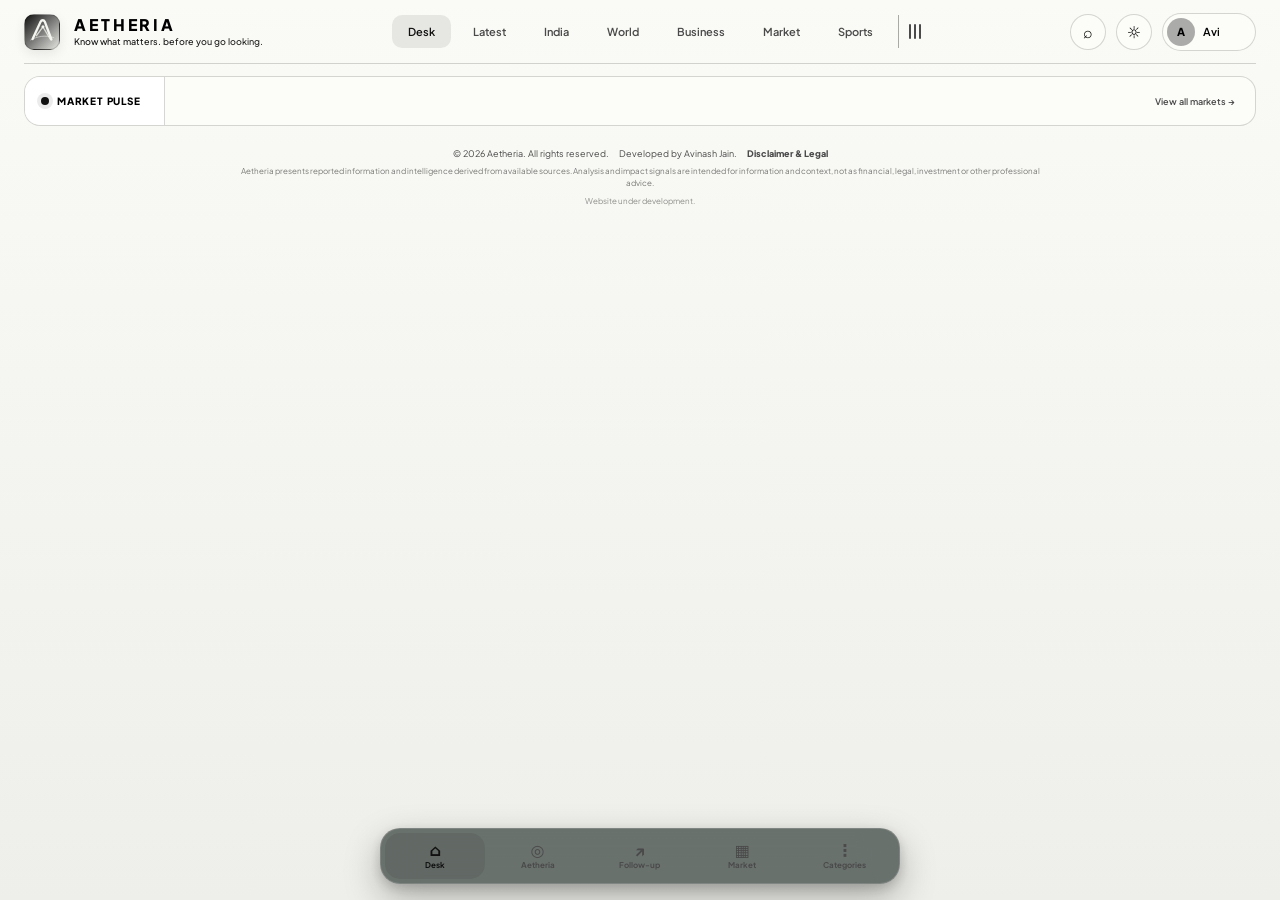
==== commit 20d0f658: "feat: center hero stack controls horizontally at bottom, move source/published directly below summar" ====
--- a/web/index.html
+++ b/web/index.html
@@ -57,7 +57,7 @@
   --cyan: #6edee7;
   --market-up: #69d391;
   --market-down: #f17678;
-  --market-neutral: #a5adb8;
+  --market-neutral: #64748b;
   
   --radius-sm: 10px;
   --radius-md: 16px;
@@ -2226,19 +2226,23 @@
 }
 .hero-feature .story-stack-controls {
   position: absolute !important;
-  top: 50% !important;
-  bottom: auto !important;
-  transform: translateY(-50%) !important;
-  left: 24px !important;
-  right: 24px !important;
+  top: auto !important;
+  bottom: 20px !important;
+  left: 50% !important;
+  right: auto !important;
+  transform: translateX(-50%) !important;
   z-index: 10 !important;
   display: flex !important;
   flex-direction: column !important;
-  gap: 12px !important;
+  align-items: center !important;
+  justify-content: center !important;
+  gap: 10px !important;
   pointer-events: auto !important;
   margin: 0 !important;
   padding: 0 !important;
   border: none !important;
+  width: auto !important;
+  text-align: center !important;
 }
 .hero-feature .stack-controls-row {
   display: flex;
@@ -3785,23 +3789,28 @@
 }
 .hero-feature .story-stack-controls {
   position: absolute !important;
-  top: 50% !important;
-  bottom: auto !important;
-  transform: translateY(-50%) !important;
-  left: 24px !important;
-  right: 24px !important;
+  top: auto !important;
+  bottom: 20px !important;
+  left: 50% !important;
+  right: auto !important;
+  transform: translateX(-50%) !important;
   z-index: 10 !important;
   display: flex !important;
   flex-direction: column !important;
-  gap: 12px !important;
+  align-items: center !important;
+  justify-content: center !important;
+  gap: 10px !important;
   pointer-events: auto !important;
   margin: 0 !important;
   padding: 0 !important;
   border: none !important;
+  width: auto !important;
+  text-align: center !important;
 }
 .hero-feature .stack-controls-row {
   display: flex !important;
   align-items: center !important;
+  justify-content: center !important;
   gap: 14px !important;
 }
 .hero-feature .story-stack-count {
@@ -3872,12 +3881,14 @@
 }
 @media (max-width: 720px) {
   .hero-feature .story-stack-controls {
-    top: 50% !important;
-    bottom: auto !important;
-    transform: translateY(-50%) !important;
-    left: 16px !important;
-    right: 16px !important;
+    position: absolute !important;
+    top: auto !important;
+    bottom: 16px !important;
+    left: 50% !important;
+    right: auto !important;
+    transform: translateX(-50%) !important;
     gap: 8px !important;
+    width: auto !important;
   }
   .hero-feature .visual-tag-top {
     top: 14px !important;
@@ -3925,7 +3936,7 @@
   overflow: hidden !important;
 }
 .hero-feature .story-source {
-  margin-top: auto !important;
+  margin-top: 4px !important;
   margin-bottom: 2px !important;
   display: flex !important;
   align-items: center !important;
@@ -3934,13 +3945,13 @@
   line-height: 1.4 !important;
 }
 .hero-feature .news-published {
-  margin: 0 0 12px 0 !important;
+  margin: 0 0 10px 0 !important;
   line-height: 1.35 !important;
 }
 .hero-feature .hero-action-row {
   margin-top: auto !important;
   margin-bottom: 0 !important;
-  padding-top: 18px !important;
+  padding-top: 14px !important;
   display: flex !important;
   align-items: center !important;
   justify-content: space-between !important;
@@ -3974,11 +3985,40 @@
   max-height: 74px !important;
   padding: 4px 0 !important;
   box-sizing: border-box !important;
+  display: grid !important;
+  grid-template-columns: 68px minmax(0, 1fr) !important;
+  gap: 10px !important;
   align-items: center !important;
   overflow: hidden !important;
 }
 .developing .dev-row:last-child {
   border-bottom: none !important;
+}
+.developing .dev-time {
+  display: flex !important;
+  flex-direction: row !important;
+  align-items: baseline !important;
+  gap: 3px !important;
+  width: 68px !important;
+  flex-shrink: 0 !important;
+  white-space: nowrap !important;
+  overflow: hidden !important;
+}
+.developing .dev-time span {
+  font-size: 13.5px !important;
+  font-weight: 800 !important;
+  line-height: 1 !important;
+  letter-spacing: -0.02em !important;
+}
+.developing .dev-time small {
+  font-size: 8px !important;
+  font-weight: 700 !important;
+  color: var(--ink-muted) !important;
+  text-transform: uppercase !important;
+}
+.developing .dev-content {
+  min-width: 0 !important;
+  overflow: hidden !important;
 }
 .developing .dev-title {
   font-family: 'Newsreader', serif !important;
@@ -4023,27 +4063,49 @@
 .topbar-live-clock {
   display: inline-flex !important;
   align-items: center !important;
-  font-size: 10.5px !important;
+  font-size: 9.5px !important;
   font-weight: 500 !important;
-  color: var(--ink-muted) !important;
-  opacity: 0.65 !important;
+  color: var(--ink-muted, #7c928a) !important;
+  opacity: 0.55 !important;
   white-space: nowrap !important;
   flex-shrink: 0 !important;
   line-height: 1 !important;
-  height: 26px !important;
-  padding: 0 10px !important;
-  border-radius: 13px !important;
-  background: rgba(255, 255, 255, 0.02) !important;
-  border: 1px solid rgba(255, 255, 255, 0.06) !important;
+  height: 22px !important;
+  padding: 0 8px !important;
+  border-radius: 6px !important;
+  background: transparent !important;
+  border: 1px solid rgba(255, 255, 255, 0.05) !important;
   font-variant-numeric: tabular-nums !important;
+  letter-spacing: 0.03em !important;
   margin-right: 6px !important;
   user-select: none !important;
   pointer-events: none !important;
 }
 
-@media (max-width: 1080px) {
+@media (max-width: 900px) {
   .topbar-live-clock {
     display: none !important;
+  }
+  .main-nav {
+    display: none !important;
+  }
+  .topbar {
+    padding: 0 16px !important;
+    gap: 12px !important;
+  }
+  .brand-sub {
+    display: none !important;
+  }
+  .user-name {
+    display: none !important;
+  }
+  .user-profile {
+    padding: 2px !important;
+    background: transparent !important;
+    border: none !important;
+  }
+  .page {
+    padding-bottom: calc(var(--bottom-nav-height, 56px) + env(safe-area-inset-bottom, 20px) + 80px) !important;
   }
 }
 </style>
@@ -4224,7 +4286,7 @@
 <nav class="bottom-nav" aria-label="Quick navigation">
   <div class="bottom-nav-inner">
     <button data-route="Home" class="active"><span class="ico">⌂</span>Desk</button>
-    <button data-route="Latest"><span class="ico">◇</span>Radar</button>
+    <button data-route="Aetheria Read" id="bottomAetheriaBtn"><span class="ico">◎</span>Aetheria</button>
     <button data-route="Follow-up"><span class="ico">↗</span>Follow-up</button>
     <button data-route="Markets"><span class="ico">▦</span>Market</button>
     <button id="bottomCategoriesBtn" data-category-trigger="bottom" aria-expanded="false"><span class="ico">⋮</span>Categories</button>
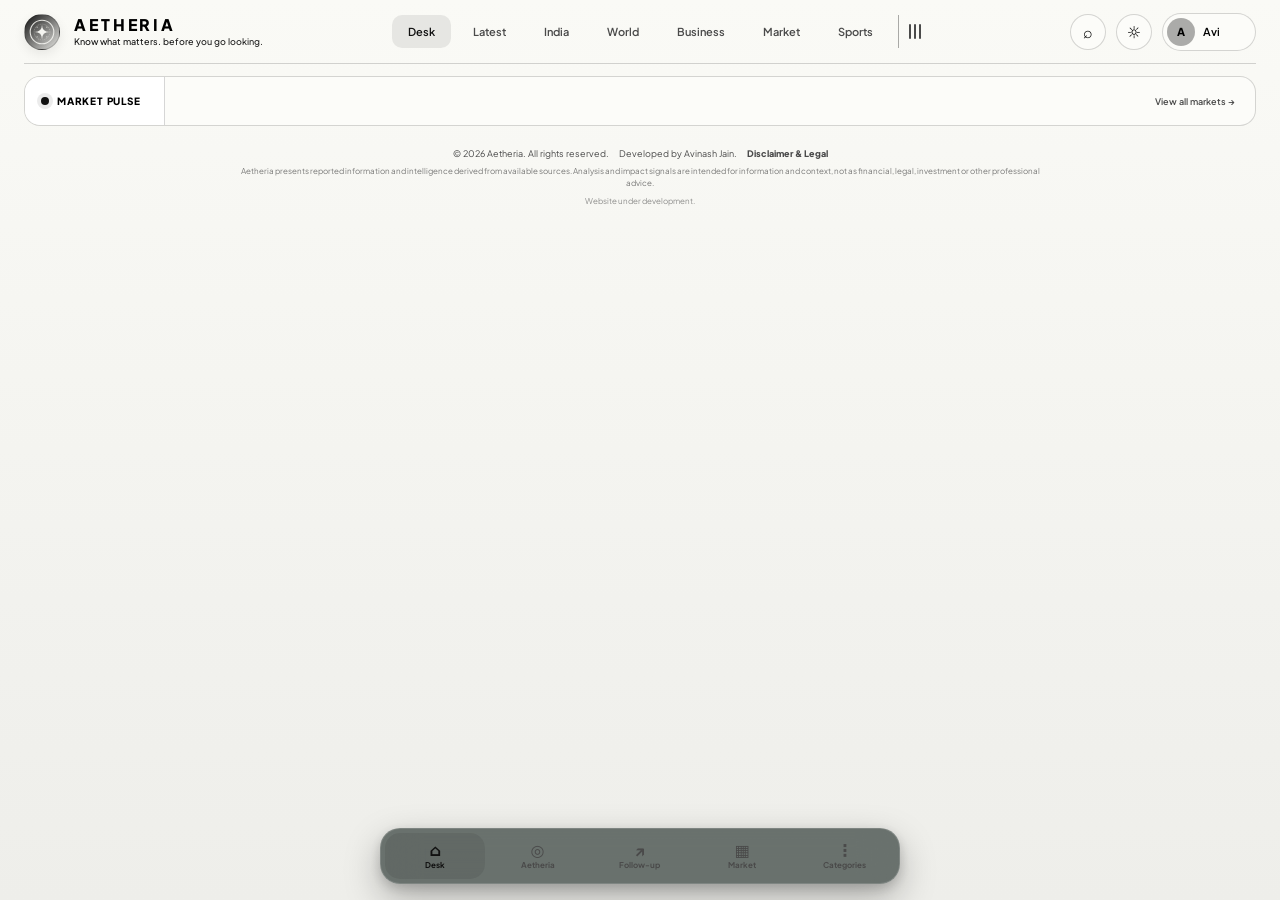
==== commit 57d3a9f1: "feat: stacked subtle translucent clock, centered stacked hero controls with progress bar, and celest" ====
--- a/web/index.html
+++ b/web/index.html
@@ -653,12 +653,12 @@
   display: grid; place-items: center;
   background: linear-gradient(135deg, var(--accent), var(--accent-soft));
   border: 1px solid var(--accent-glow);
-  border-radius: 10px;
+  border-radius: 50%;
   color: var(--bg);
-  font: 700 22px 'Newsreader', serif;
   box-shadow: 0 4px 12px var(--accent-soft);
-}
-.brand-mark svg { width: 30px; height: 30px; display:block; color:var(--bg); }
+  overflow: hidden;
+}
+.brand-mark svg { width: 28px; height: 28px; display:block; color:var(--bg); }
 .brand-mark svg path:first-child { color: var(--bg); }
 body[data-theme="white"] .brand-mark svg,
 body[data-mode="light"] .brand-mark svg { color: var(--bg); }
@@ -2226,28 +2226,50 @@
 }
 .hero-feature .story-stack-controls {
   position: absolute !important;
-  top: auto !important;
-  bottom: 20px !important;
-  left: 50% !important;
-  right: auto !important;
-  transform: translateX(-50%) !important;
+  inset: auto 20px 18px 20px !important;
   z-index: 10 !important;
   display: flex !important;
-  flex-direction: column !important;
+  flex-direction: row !important;
   align-items: center !important;
-  justify-content: center !important;
-  gap: 10px !important;
+  justify-content: space-between !important;
+  gap: 12px !important;
   pointer-events: auto !important;
   margin: 0 !important;
   padding: 0 !important;
   border: none !important;
   width: auto !important;
-  text-align: center !important;
-}
-.hero-feature .stack-controls-row {
-  display: flex;
-  align-items: center;
-  gap: 14px;
+}
+.hero-feature .stack-meta-left {
+  display: flex !important;
+  align-items: center !important;
+  gap: 12px !important;
+  min-width: 0 !important;
+  flex: 1 1 auto !important;
+}
+.hero-feature .story-stack-count {
+  font-size: 11px !important;
+  font-weight: 600 !important;
+  color: rgba(255, 255, 255, 0.85) !important;
+  letter-spacing: 0.08em !important;
+  font-family: var(--font-mono, monospace) !important;
+  font-variant-numeric: tabular-nums !important;
+  margin: 0 !important;
+  flex-shrink: 0 !important;
+}
+.hero-feature .stack-progress-bar {
+  display: flex !important;
+  align-items: center !important;
+  gap: 5px !important;
+  width: 100% !important;
+  max-width: 140px !important;
+  height: 4px !important;
+  margin: 0 !important;
+}
+.hero-feature .stack-nav-btns {
+  display: flex !important;
+  align-items: center !important;
+  gap: 6px !important;
+  flex-shrink: 0 !important;
 }
 .hero-feature .story-stack-count {
   font-size: 12px;
@@ -3789,43 +3811,48 @@
 }
 .hero-feature .story-stack-controls {
   position: absolute !important;
-  top: auto !important;
-  bottom: 20px !important;
-  left: 50% !important;
-  right: auto !important;
+  inset: auto auto 14px 50% !important;
   transform: translateX(-50%) !important;
   z-index: 10 !important;
   display: flex !important;
   flex-direction: column !important;
   align-items: center !important;
   justify-content: center !important;
-  gap: 10px !important;
+  gap: 7px !important;
   pointer-events: auto !important;
   margin: 0 !important;
   padding: 0 !important;
   border: none !important;
   width: auto !important;
-  text-align: center !important;
-}
-.hero-feature .stack-controls-row {
+  max-width: 90% !important;
+}
+.hero-feature .stack-nav-btns {
   display: flex !important;
   align-items: center !important;
   justify-content: center !important;
-  gap: 14px !important;
+  gap: 8px !important;
+  flex-shrink: 0 !important;
+}
+.hero-feature .stack-progress-row {
+  display: flex !important;
+  align-items: center !important;
+  justify-content: center !important;
+  gap: 8px !important;
+  flex-shrink: 0 !important;
 }
 .hero-feature .story-stack-count {
-  font-size: 12px !important;
+  font-size: 10px !important;
   font-weight: 600 !important;
-  color: rgba(255, 255, 255, 0.85) !important;
-  letter-spacing: 0.08em !important;
+  color: rgba(255, 255, 255, 0.75) !important;
+  letter-spacing: 0.06em !important;
   font-family: var(--font-mono, monospace) !important;
   font-variant-numeric: tabular-nums !important;
   margin: 0 !important;
-}
-.hero-feature .stack-nav-btns {
-  display: flex !important;
-  align-items: center !important;
-  gap: 8px !important;
+  white-space: nowrap !important;
+  flex-shrink: 0 !important;
+}
+.hero-feature .no-image .story-stack-count {
+  color: var(--ink-muted, #707070) !important;
 }
 .hero-feature .stack-nav-btn {
   width: 32px !important;
@@ -3849,6 +3876,11 @@
   text-transform: none !important;
   flex: none !important;
 }
+.hero-feature .no-image .stack-nav-btn {
+  background: rgba(90, 98, 102, 0.85) !important;
+  border: 1px solid rgba(0, 0, 0, 0.1) !important;
+  color: #ffffff !important;
+}
 .hero-feature .stack-nav-btn:hover {
   border-color: var(--cyan, #58e3aa) !important;
   color: var(--cyan, #58e3aa) !important;
@@ -3862,32 +3894,37 @@
 .hero-feature .stack-progress-bar {
   display: flex !important;
   align-items: center !important;
-  gap: 6px !important;
-  width: 100% !important;
-  max-width: 200px !important;
+  gap: 4px !important;
+  width: 90px !important;
+  max-width: 120px !important;
   height: 4px !important;
+  flex-shrink: 0 !important;
 }
 .hero-feature .stack-progress-segment {
   flex: 1 !important;
   height: 2px !important;
   border-radius: 2px !important;
-  background: rgba(255, 255, 255, 0.2) !important;
+  background: rgba(255, 255, 255, 0.25) !important;
   transition: all 0.3s ease !important;
+}
+.hero-feature .no-image .stack-progress-segment {
+  background: rgba(0, 0, 0, 0.15) !important;
 }
 .hero-feature .stack-progress-segment.active {
   height: 2.5px !important;
   background: var(--cyan, #58e3aa) !important;
   box-shadow: 0 0 8px rgba(88, 227, 170, 0.7) !important;
 }
+.hero-feature .no-image .stack-progress-segment.active {
+  background: var(--accent, #111111) !important;
+  box-shadow: 0 0 6px var(--accent-glow, rgba(0,0,0,0.3)) !important;
+}
 @media (max-width: 720px) {
   .hero-feature .story-stack-controls {
     position: absolute !important;
-    top: auto !important;
-    bottom: 16px !important;
-    left: 50% !important;
-    right: auto !important;
+    inset: auto auto 12px 50% !important;
     transform: translateX(-50%) !important;
-    gap: 8px !important;
+    gap: 6px !important;
     width: auto !important;
   }
   .hero-feature .visual-tag-top {
@@ -3895,7 +3932,8 @@
     left: 16px !important;
   }
   .hero-feature .stack-progress-bar {
-    max-width: 160px !important;
+    width: 80px !important;
+    max-width: 100px !important;
   }
   .hero-feature .hero-action-row {
     margin-top: auto !important;
@@ -4042,7 +4080,7 @@
   text-overflow: ellipsis !important;
 }
 
-/* Subtle Live System Clock in Topbar (Single Non-wrapping Horizontal Pill) */
+/* Subtle Live System Clock in Topbar (Stacked 2-line Time & Date) */
 .topbar {
   height: 64px !important;
   min-height: 64px !important;
@@ -4061,40 +4099,105 @@
   flex-shrink: 0 !important;
 }
 .topbar-live-clock {
-  display: inline-flex !important;
-  align-items: center !important;
-  font-size: 9.5px !important;
-  font-weight: 500 !important;
-  color: var(--ink-muted, #7c928a) !important;
-  opacity: 0.55 !important;
-  white-space: nowrap !important;
+  display: flex !important;
+  flex-direction: column !important;
+  align-items: flex-end !important;
+  justify-content: center !important;
+  line-height: 1.15 !important;
+  gap: 1px !important;
   flex-shrink: 0 !important;
-  line-height: 1 !important;
-  height: 22px !important;
-  padding: 0 8px !important;
-  border-radius: 6px !important;
-  background: transparent !important;
-  border: 1px solid rgba(255, 255, 255, 0.05) !important;
-  font-variant-numeric: tabular-nums !important;
-  letter-spacing: 0.03em !important;
   margin-right: 6px !important;
   user-select: none !important;
   pointer-events: none !important;
+  background: transparent !important;
+  border: none !important;
+  padding: 0 !important;
+  opacity: 0.75 !important;
+}
+.live-clock-time {
+  display: block !important;
+  font-size: 9.5px !important;
+  font-weight: 600 !important;
+  color: var(--ink-muted) !important;
+  opacity: 0.75 !important;
+  font-variant-numeric: tabular-nums !important;
+  letter-spacing: 0.02em !important;
+  white-space: nowrap !important;
+  line-height: 1.15 !important;
+  text-align: right !important;
+}
+.live-clock-date {
+  display: block !important;
+  font-size: 7.5px !important;
+  font-weight: 500 !important;
+  color: var(--ink-muted) !important;
+  opacity: 0.5 !important;
+  letter-spacing: 0.04em !important;
+  text-transform: uppercase !important;
+  white-space: nowrap !important;
+  line-height: 1.15 !important;
+  text-align: right !important;
 }
 
 @media (max-width: 900px) {
   .topbar-live-clock {
     display: none !important;
   }
-  .main-nav {
-    display: none !important;
-  }
   .topbar {
-    padding: 0 16px !important;
-    gap: 12px !important;
+    padding: 0 12px !important;
+    gap: 8px !important;
+    height: 64px !important;
+  }
+  .brand {
+    flex-shrink: 0 !important;
+    gap: 8px !important;
+  }
+  .brand-mark {
+    width: 32px !important;
+    height: 32px !important;
+    flex: 0 0 32px !important;
+  }
+  .brand-name {
+    font-size: 13.5px !important;
+    letter-spacing: 0.12em !important;
   }
   .brand-sub {
     display: none !important;
+  }
+  .main-nav {
+    display: flex !important;
+    flex: 1 1 0 !important;
+    min-width: 0 !important;
+    overflow-x: auto !important;
+    -webkit-overflow-scrolling: touch !important;
+    scrollbar-width: none !important;
+    gap: 4px !important;
+    padding: 0 2px !important;
+    justify-content: flex-start !important;
+  }
+  .main-nav::-webkit-scrollbar {
+    display: none !important;
+  }
+  .main-nav button {
+    padding: 6px 10px !important;
+    font-size: 10px !important;
+    white-space: nowrap !important;
+    flex: 0 0 auto !important;
+    border-radius: 8px !important;
+  }
+  .main-nav .nav-overflow {
+    width: 26px !important;
+    padding: 0 4px !important;
+    flex: 0 0 auto !important;
+  }
+  .top-actions {
+    flex-shrink: 0 !important;
+    gap: 6px !important;
+  }
+  .action-btn {
+    width: 32px !important;
+    height: 32px !important;
+    font-size: 14px !important;
   }
   .user-name {
     display: none !important;
@@ -4104,6 +4207,11 @@
     background: transparent !important;
     border: none !important;
   }
+  .user-avatar {
+    width: 26px !important;
+    height: 26px !important;
+    font-size: 10px !important;
+  }
   .page {
     padding-bottom: calc(var(--bottom-nav-height, 56px) + env(safe-area-inset-bottom, 20px) + 80px) !important;
   }
@@ -4117,13 +4225,16 @@
   <header class="topbar">
     <div class="brand" id="aetheriaBrand" role="button" tabindex="0" aria-label="Go to Aetheria Home">
       <div class="brand-mark" aria-label="Aetheria mark">
-  <svg viewBox="0 0 64 64" role="img" aria-label="Aetheria">
-    <path d="M12 47 29 10c2-4 7-4 9 0l14 38" fill="none" stroke="currentColor" stroke-width="5" stroke-linecap="round"/>
-    <path d="M20 40 34 21l16 27" fill="none" stroke="currentColor" stroke-width="2.8" stroke-linecap="round" opacity=".78"/>
-    <path d="M8 49c14-8 31-11 49-5" fill="none" stroke="currentColor" stroke-width="2" stroke-linecap="round" opacity=".55"/>
-    <circle cx="34" cy="21" r="3.2" fill="var(--bg)"/>
-  </svg>
-</div>
+        <svg viewBox="0 0 64 64" role="img" aria-label="Aetheria">
+          <circle cx="32" cy="32" r="27" fill="none" stroke="currentColor" stroke-width="2.5" opacity="0.9"/>
+          <circle cx="32" cy="32" r="18" fill="none" stroke="currentColor" stroke-width="1.2" stroke-dasharray="3 2" opacity="0.5"/>
+          <path d="M 32 15 Q 32 32 15 32 Q 32 32 32 49 Q 32 32 49 32 Q 32 32 32 15 Z" fill="currentColor"/>
+          <circle cx="21" cy="21" r="1.5" fill="currentColor" opacity="0.65"/>
+          <circle cx="43" cy="21" r="1.5" fill="currentColor" opacity="0.65"/>
+          <circle cx="21" cy="43" r="1.5" fill="currentColor" opacity="0.65"/>
+          <circle cx="43" cy="43" r="1.5" fill="currentColor" opacity="0.65"/>
+        </svg>
+      </div>
       <div class="brand-text">
         <div class="brand-name">AETHERIA</div>
         <div class="brand-sub">Know what matters. before you go looking.</div>
@@ -4333,6 +4444,6 @@
   </div>
 </div>
 
-<script src="/app.js" defer></script>
+<script src="/app.js?v=26.4" defer></script>
 </body>
 </html>
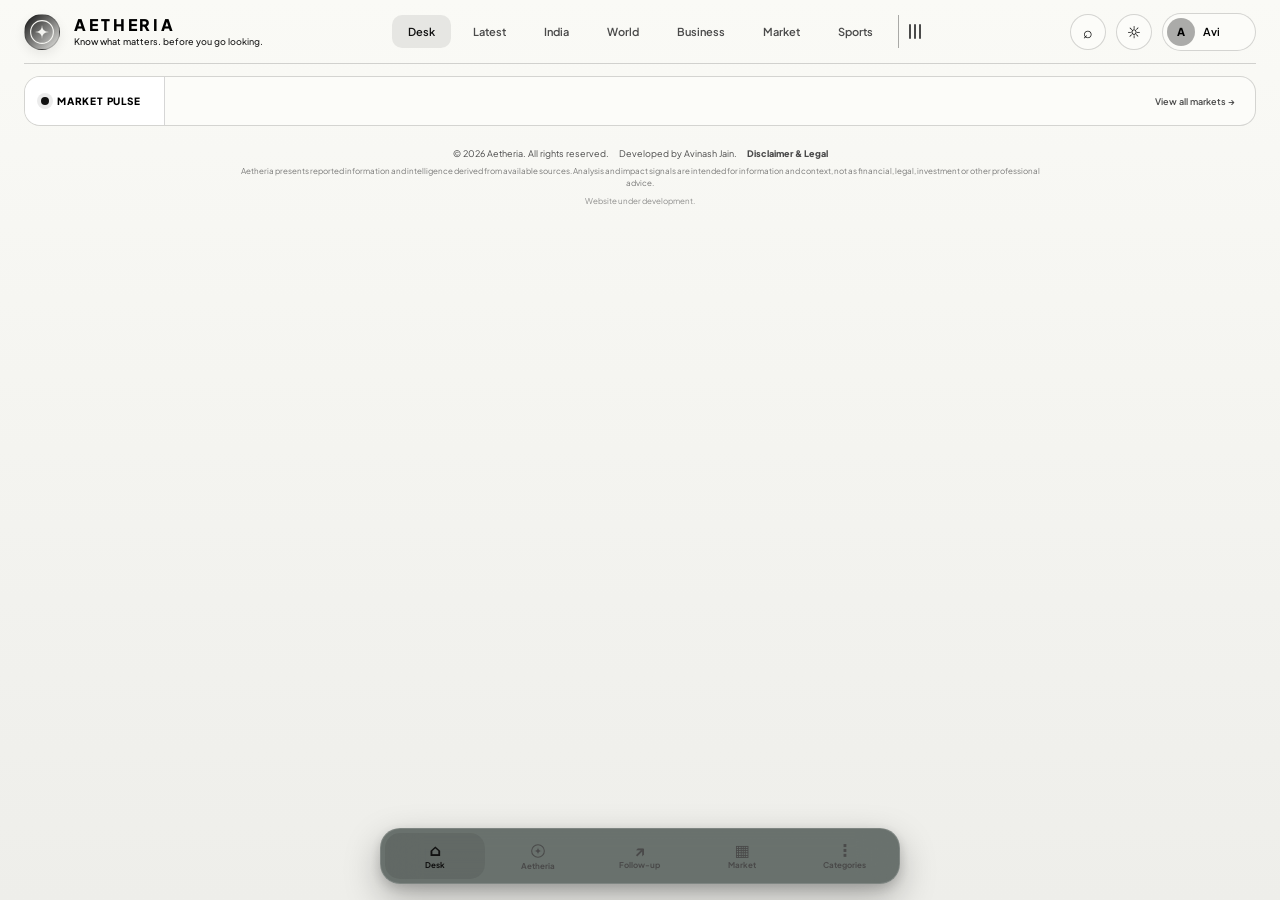
==== commit a23dda94: "feat: simplified Aetheria star emblem logo, replaced ◎ with SVG logo icon, and made date month fallb" ====
--- a/web/index.html
+++ b/web/index.html
@@ -4226,13 +4226,8 @@
     <div class="brand" id="aetheriaBrand" role="button" tabindex="0" aria-label="Go to Aetheria Home">
       <div class="brand-mark" aria-label="Aetheria mark">
         <svg viewBox="0 0 64 64" role="img" aria-label="Aetheria">
-          <circle cx="32" cy="32" r="27" fill="none" stroke="currentColor" stroke-width="2.5" opacity="0.9"/>
-          <circle cx="32" cy="32" r="18" fill="none" stroke="currentColor" stroke-width="1.2" stroke-dasharray="3 2" opacity="0.5"/>
-          <path d="M 32 15 Q 32 32 15 32 Q 32 32 32 49 Q 32 32 49 32 Q 32 32 32 15 Z" fill="currentColor"/>
-          <circle cx="21" cy="21" r="1.5" fill="currentColor" opacity="0.65"/>
-          <circle cx="43" cy="21" r="1.5" fill="currentColor" opacity="0.65"/>
-          <circle cx="21" cy="43" r="1.5" fill="currentColor" opacity="0.65"/>
-          <circle cx="43" cy="43" r="1.5" fill="currentColor" opacity="0.65"/>
+          <circle cx="32" cy="32" r="26" fill="none" stroke="currentColor" stroke-width="2.6"/>
+          <path d="M 32 16 Q 32 32 16 32 Q 32 32 32 48 Q 32 32 48 32 Q 32 32 32 16 Z" fill="currentColor"/>
         </svg>
       </div>
       <div class="brand-text">
@@ -4397,7 +4392,7 @@
 <nav class="bottom-nav" aria-label="Quick navigation">
   <div class="bottom-nav-inner">
     <button data-route="Home" class="active"><span class="ico">⌂</span>Desk</button>
-    <button data-route="Aetheria Read" id="bottomAetheriaBtn"><span class="ico">◎</span>Aetheria</button>
+    <button data-route="Aetheria Read" id="bottomAetheriaBtn"><span class="ico"><svg viewBox="0 0 24 24" width="16" height="16" fill="none" stroke="currentColor" aria-hidden="true" style="display:inline-block;vertical-align:middle"><circle cx="12" cy="12" r="9.5" stroke-width="1.6"/><path d="M 12 6 Q 12 12 6 12 Q 12 12 12 18 Q 12 12 18 12 Q 12 12 12 6 Z" fill="currentColor" stroke="none"/></svg></span>Aetheria</button>
     <button data-route="Follow-up"><span class="ico">↗</span>Follow-up</button>
     <button data-route="Markets"><span class="ico">▦</span>Market</button>
     <button id="bottomCategoriesBtn" data-category-trigger="bottom" aria-expanded="false"><span class="ico">⋮</span>Categories</button>
@@ -4444,6 +4439,6 @@
   </div>
 </div>
 
-<script src="/app.js?v=26.4" defer></script>
+<script src="/app.js?v=26.5" defer></script>
 </body>
 </html>
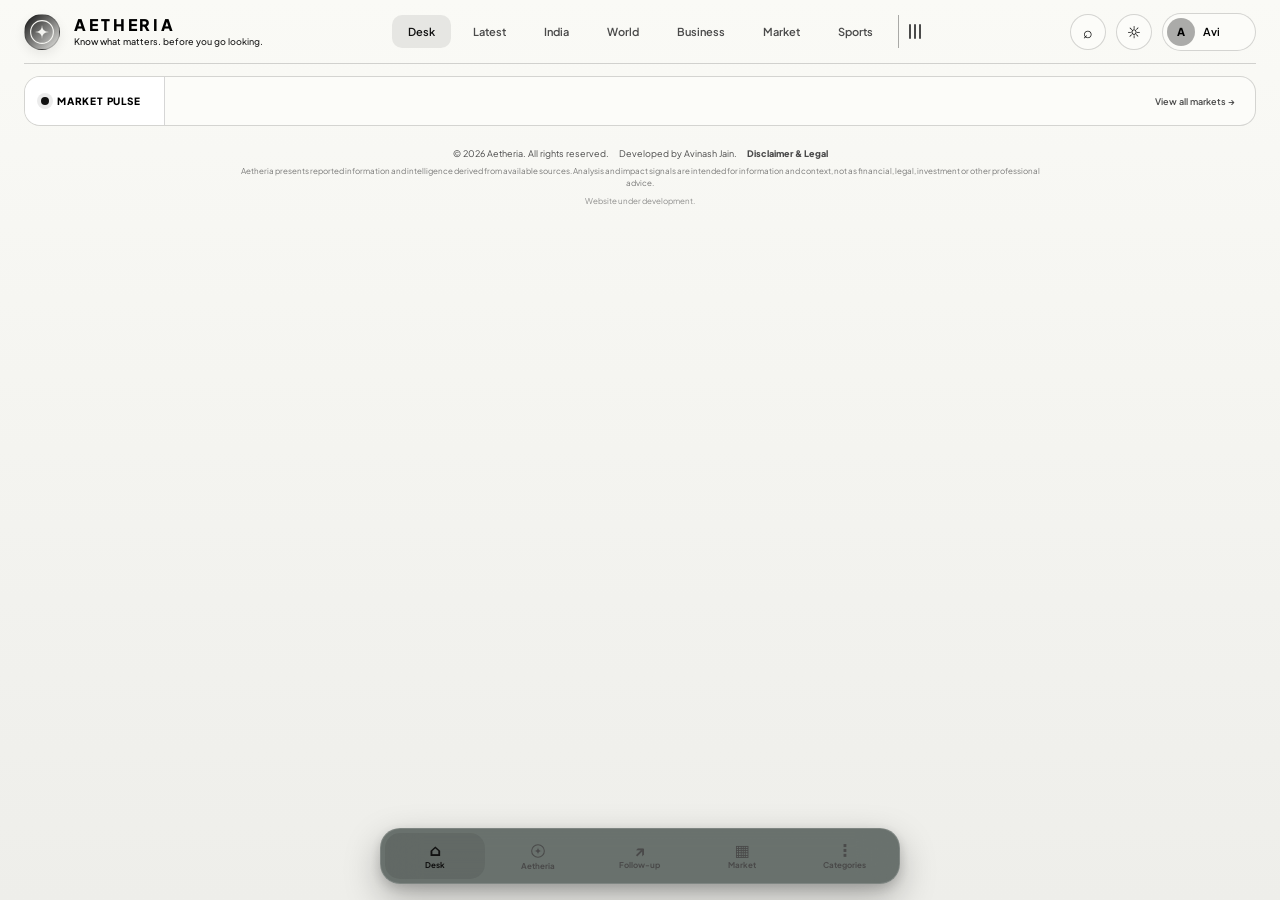
==== commit 064742bb: "fix: generate multi-size Aetheria emblem favicons (ICO/PNG/SVG) and fix mobile layout bleed on iPhon" ====
--- a/web/index.html
+++ b/web/index.html
@@ -7,6 +7,11 @@
 <meta name="description" content="Aetheria — an India-first living view of the world, continuously verified and understood.">
 <meta name="theme-color" content="#06120f">
 <link rel="manifest" href="/manifest.webmanifest">
+<link rel="icon" type="image/svg+xml" href="/favicon.svg?v=26.7">
+<link rel="icon" type="image/png" sizes="32x32" href="/favicon-32x32.png?v=26.7">
+<link rel="icon" type="image/png" sizes="16x16" href="/favicon-16x16.png?v=26.7">
+<link rel="shortcut icon" href="/favicon.ico?v=26.7">
+<link rel="apple-touch-icon" href="/favicon.png?v=26.7">
 <title>Aetheria — News Intelligence</title>
 <script>
   (function() {
@@ -2022,7 +2027,7 @@
   .latest-row time { font-size:12px; }
   .site-footer { padding-bottom:104px; text-align:center; }
 }
-@media (max-width:430px) {
+@media (max-width:480px) {
   .market { grid-template-columns:104px minmax(0,1fr); }
   .market-title { padding:0 10px; }
   .market-title b { font-size:9px; }
@@ -2609,12 +2614,12 @@
   .changed-meta .news-card-actions{gap:0}
   .changed-meta .news-card-action,.changed-meta .follow-remove{width:44px;height:44px;min-width:44px;min-height:44px;margin:0}
   .developing{height:auto;min-height:0}
-  .dev-row{grid-template-columns:44px minmax(0,1fr) 92px;gap:7px;padding:8px 0;min-height:70px;height:auto}
+  .dev-row{grid-template-columns:58px minmax(0,1fr);gap:12px;padding:8px 0;min-height:auto;height:auto}
   .dev-row .news-card-actions{gap:0}
   .dev-row .news-card-action{width:44px;height:44px;min-width:44px;min-height:44px}
   .read-card-actions .news-card-action{width:44px;height:44px;min-width:44px;min-height:44px}
 }
-@media(max-width:430px){
+@media(max-width:480px){
   .latest-row,.latest-row:has(.latest-thumb),.latest-row:has(.latest-thumb-slot){grid-template-columns:48px 40px minmax(0,1fr) 132px;gap:6px;padding:10px 8px}
   .latest-thumb-slot{width:40px;height:38px}
   .latest-main h3{font-size:15px}
@@ -3072,11 +3077,10 @@
   .hero-feature .hero-action-row{flex-wrap:wrap}
   .hero-feature .story-stack-controls{flex-wrap:wrap}
   .hero-feature .story-stack-controls button{flex:0 1 auto}
-  .developing{height:330px;min-height:330px}
-  .developing .dev-row{grid-template-columns:44px minmax(0,1fr) 88px;gap:4px;padding:3px 0}
-  .developing .dev-time{font-size:9px}
-  .developing .dev-title{font-size:11px}
-  .developing .news-card-action{width:40px;height:40px;min-width:40px;min-height:40px}
+  .developing{height:auto;min-height:auto}
+  .developing .dev-row{grid-template-columns:58px minmax(0,1fr);gap:12px;padding:8px 0}
+  .developing .dev-time{font-size:13px}
+  .developing .dev-title{font-size:13px}
   .lower>.info-card{height:260px;min-height:260px}
   .info-card>.impact-row{padding:0 7px;grid-template-columns:30px minmax(0,1fr) 82px;gap:5px}
   .info-card>.impact-row .impact-icon{width:28px;height:28px}
@@ -3443,9 +3447,9 @@
   }
   .developing .dev-row {
     display: grid !important;
-    grid-template-columns: 44px minmax(0, 1fr) auto !important;
-    gap: 10px !important;
-    align-items: center !important;
+    grid-template-columns: 58px minmax(0, 1fr) !important;
+    gap: 12px !important;
+    align-items: flex-start !important;
     padding: 9px 0 !important;
     border-bottom: 1px solid var(--line) !important;
     min-height: auto !important;
@@ -4019,40 +4023,50 @@
 }
 .developing .dev-row {
   flex: 1 1 0 !important;
-  min-height: 0 !important;
-  max-height: 74px !important;
-  padding: 4px 0 !important;
+  min-height: auto !important;
+  max-height: none !important;
+  padding: 8px 0 !important;
   box-sizing: border-box !important;
   display: grid !important;
-  grid-template-columns: 68px minmax(0, 1fr) !important;
-  gap: 10px !important;
-  align-items: center !important;
+  grid-template-columns: 58px minmax(0, 1fr) !important;
+  gap: 12px !important;
+  align-items: flex-start !important;
   overflow: hidden !important;
+  border-bottom: 1px solid var(--line) !important;
 }
 .developing .dev-row:last-child {
   border-bottom: none !important;
 }
 .developing .dev-time {
   display: flex !important;
-  flex-direction: row !important;
-  align-items: baseline !important;
-  gap: 3px !important;
-  width: 68px !important;
+  flex-direction: column !important;
+  align-items: flex-start !important;
+  justify-content: flex-start !important;
+  width: 58px !important;
+  min-width: 58px !important;
+  max-width: 58px !important;
   flex-shrink: 0 !important;
-  white-space: nowrap !important;
+  line-height: 1 !important;
+  margin: 0 !important;
+  padding: 0 !important;
   overflow: hidden !important;
 }
 .developing .dev-time span {
-  font-size: 13.5px !important;
+  display: block !important;
+  font-size: 13px !important;
   font-weight: 800 !important;
-  line-height: 1 !important;
+  line-height: 1.1 !important;
   letter-spacing: -0.02em !important;
+  font-variant-numeric: tabular-nums !important;
 }
 .developing .dev-time small {
+  display: block !important;
   font-size: 8px !important;
   font-weight: 700 !important;
   color: var(--ink-muted) !important;
   text-transform: uppercase !important;
+  line-height: 1.1 !important;
+  margin-top: 2px !important;
 }
 .developing .dev-content {
   min-width: 0 !important;
@@ -4140,26 +4154,45 @@
 }
 
 @media (max-width: 900px) {
-  .topbar-live-clock {
-    display: none !important;
-  }
   .topbar {
-    padding: 0 12px !important;
-    gap: 8px !important;
+    padding: 0 10px !important;
+    gap: 6px !important;
     height: 64px !important;
+    min-height: 64px !important;
+    max-height: 64px !important;
+    display: flex !important;
+    align-items: center !important;
+    justify-content: space-between !important;
+    overflow: hidden !important;
+    box-sizing: border-box !important;
   }
   .brand {
-    flex-shrink: 0 !important;
-    gap: 8px !important;
+    display: flex !important;
+    align-items: center !important;
+    gap: 6px !important;
+    flex: 0 0 auto !important;
+    min-width: 0 !important;
   }
   .brand-mark {
-    width: 32px !important;
-    height: 32px !important;
-    flex: 0 0 32px !important;
+    width: 28px !important;
+    height: 28px !important;
+    min-width: 28px !important;
+    flex: 0 0 28px !important;
+  }
+  .brand-mark svg {
+    width: 20px !important;
+    height: 20px !important;
+  }
+  .brand-text {
+    min-width: 0 !important;
+    display: flex !important;
+    flex-direction: column !important;
   }
   .brand-name {
-    font-size: 13.5px !important;
-    letter-spacing: 0.12em !important;
+    font-size: 13px !important;
+    letter-spacing: 0.08em !important;
+    white-space: nowrap !important;
+    line-height: 1.1 !important;
   }
   .brand-sub {
     display: none !important;
@@ -4168,49 +4201,107 @@
     display: flex !important;
     flex: 1 1 0 !important;
     min-width: 0 !important;
+    max-width: 100% !important;
     overflow-x: auto !important;
+    overflow-y: hidden !important;
     -webkit-overflow-scrolling: touch !important;
     scrollbar-width: none !important;
     gap: 4px !important;
     padding: 0 2px !important;
+    margin: 0 4px !important;
     justify-content: flex-start !important;
+    align-items: center !important;
+    white-space: nowrap !important;
   }
   .main-nav::-webkit-scrollbar {
     display: none !important;
   }
   .main-nav button {
-    padding: 6px 10px !important;
+    padding: 5px 8px !important;
     font-size: 10px !important;
     white-space: nowrap !important;
     flex: 0 0 auto !important;
     border-radius: 8px !important;
+    line-height: 1.2 !important;
   }
   .main-nav .nav-overflow {
-    width: 26px !important;
-    padding: 0 4px !important;
+    width: 24px !important;
+    padding: 0 3px !important;
     flex: 0 0 auto !important;
   }
   .top-actions {
+    display: flex !important;
+    align-items: center !important;
+    justify-content: flex-end !important;
+    gap: 4px !important;
+    flex: 0 0 auto !important;
+    margin: 0 !important;
+    padding: 0 !important;
+  }
+  .topbar-live-clock {
+    display: flex !important;
+    flex-direction: column !important;
+    align-items: flex-end !important;
+    justify-content: center !important;
+    line-height: 1 !important;
+    gap: 0px !important;
     flex-shrink: 0 !important;
-    gap: 6px !important;
+    margin-right: 2px !important;
+  }
+  .live-clock-time {
+    font-size: 8.5px !important;
+    line-height: 1 !important;
+  }
+  .live-clock-date {
+    font-size: 7px !important;
+    line-height: 1 !important;
   }
   .action-btn {
-    width: 32px !important;
-    height: 32px !important;
-    font-size: 14px !important;
+    width: 28px !important;
+    height: 28px !important;
+    min-width: 28px !important;
+    font-size: 13px !important;
+    flex: 0 0 28px !important;
   }
   .user-name {
     display: none !important;
   }
   .user-profile {
-    padding: 2px !important;
+    padding: 0 !important;
     background: transparent !important;
     border: none !important;
+    flex: 0 0 26px !important;
   }
   .user-avatar {
     width: 26px !important;
     height: 26px !important;
     font-size: 10px !important;
+  }
+  .hero-feature {
+    display: flex !important;
+    flex-direction: column !important;
+    height: auto !important;
+    min-height: auto !important;
+    max-height: none !important;
+    aspect-ratio: auto !important;
+    overflow: visible !important;
+  }
+  .hero-feature .feature-visual {
+    height: 220px !important;
+    min-height: 220px !important;
+    max-height: 220px !important;
+    width: 100% !important;
+    position: relative !important;
+    overflow: hidden !important;
+  }
+  .hero-feature .story-card {
+    height: auto !important;
+    min-height: auto !important;
+    display: flex !important;
+    flex-direction: column !important;
+    padding: 18px 14px !important;
+    position: relative !important;
+    overflow: visible !important;
   }
   .page {
     padding-bottom: calc(var(--bottom-nav-height, 56px) + env(safe-area-inset-bottom, 20px) + 80px) !important;
@@ -4439,6 +4530,6 @@
   </div>
 </div>
 
-<script src="/app.js?v=26.5" defer></script>
+<script src="/app.js?v=26.7" defer></script>
 </body>
 </html>
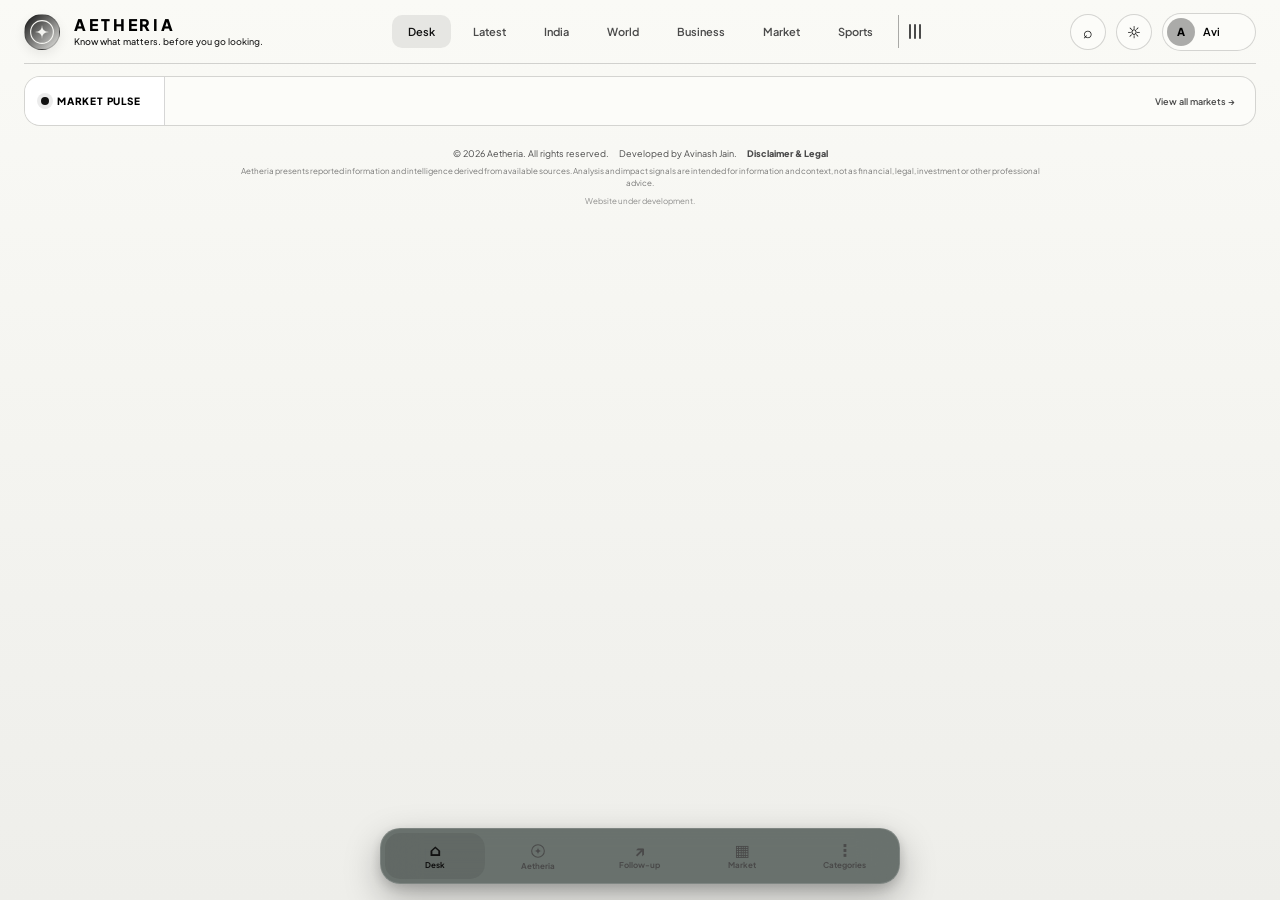
==== commit e43998b0: "fix: 2-tier responsive mobile header with full-width category pills and remove mobile clock congesti" ====
--- a/web/index.html
+++ b/web/index.html
@@ -3280,19 +3280,16 @@
 
   /* --- Topbar & Market Header --- */
   .topbar {
-    padding: 8px 12px !important;
+    padding: 8px 0 6px !important;
     height: auto !important;
-    min-height: 52px !important;
+    min-height: auto !important;
   }
   .brand {
     min-width: 0 !important;
-    max-width: 180px !important;
+    max-width: none !important;
   }
   .brand-sub {
-    max-width: 140px !important;
-    overflow: hidden !important;
-    text-overflow: ellipsis !important;
-    white-space: nowrap !important;
+    display: none !important;
   }
   .market-pulse, .market {
     width: 100% !important;
@@ -4155,33 +4152,38 @@
 
 @media (max-width: 900px) {
   .topbar {
-    padding: 0 10px !important;
-    gap: 6px !important;
-    height: 64px !important;
-    min-height: 64px !important;
-    max-height: 64px !important;
+    display: grid !important;
+    grid-template-columns: 1fr auto !important;
+    grid-template-rows: auto auto !important;
+    row-gap: 8px !important;
+    column-gap: 12px !important;
+    height: auto !important;
+    min-height: auto !important;
+    max-height: none !important;
+    padding: 10px 0 6px !important;
+    align-items: center !important;
+    border-bottom: 1px solid var(--line) !important;
+    overflow: visible !important;
+    box-sizing: border-box !important;
+  }
+  .brand {
+    grid-column: 1 !important;
+    grid-row: 1 !important;
     display: flex !important;
     align-items: center !important;
-    justify-content: space-between !important;
-    overflow: hidden !important;
-    box-sizing: border-box !important;
-  }
-  .brand {
-    display: flex !important;
-    align-items: center !important;
-    gap: 6px !important;
-    flex: 0 0 auto !important;
+    gap: 8px !important;
     min-width: 0 !important;
+    max-width: none !important;
   }
   .brand-mark {
-    width: 28px !important;
-    height: 28px !important;
-    min-width: 28px !important;
-    flex: 0 0 28px !important;
+    width: 30px !important;
+    height: 30px !important;
+    min-width: 30px !important;
+    flex: 0 0 30px !important;
   }
   .brand-mark svg {
-    width: 20px !important;
-    height: 20px !important;
+    width: 22px !important;
+    height: 22px !important;
   }
   .brand-text {
     min-width: 0 !important;
@@ -4189,26 +4191,63 @@
     flex-direction: column !important;
   }
   .brand-name {
-    font-size: 13px !important;
-    letter-spacing: 0.08em !important;
+    font-size: 14px !important;
+    letter-spacing: 0.12em !important;
     white-space: nowrap !important;
     line-height: 1.1 !important;
   }
   .brand-sub {
     display: none !important;
   }
+  .top-actions {
+    grid-column: 2 !important;
+    grid-row: 1 !important;
+    display: flex !important;
+    align-items: center !important;
+    justify-content: flex-end !important;
+    gap: 6px !important;
+    flex-shrink: 0 !important;
+    margin: 0 !important;
+    padding: 0 !important;
+  }
+  .topbar-live-clock {
+    display: none !important;
+  }
+  .action-btn {
+    width: 32px !important;
+    height: 32px !important;
+    min-width: 32px !important;
+    font-size: 14px !important;
+    flex: 0 0 32px !important;
+  }
+  .user-name {
+    display: none !important;
+  }
+  .user-profile {
+    padding: 0 !important;
+    background: transparent !important;
+    border: none !important;
+    flex: 0 0 30px !important;
+  }
+  .user-avatar {
+    width: 30px !important;
+    height: 30px !important;
+    font-size: 11px !important;
+  }
   .main-nav {
+    grid-column: 1 / -1 !important;
+    grid-row: 2 !important;
     display: flex !important;
-    flex: 1 1 0 !important;
+    width: 100% !important;
     min-width: 0 !important;
     max-width: 100% !important;
     overflow-x: auto !important;
     overflow-y: hidden !important;
     -webkit-overflow-scrolling: touch !important;
     scrollbar-width: none !important;
-    gap: 4px !important;
-    padding: 0 2px !important;
-    margin: 0 4px !important;
+    gap: 6px !important;
+    padding: 2px 0 4px !important;
+    margin: 0 !important;
     justify-content: flex-start !important;
     align-items: center !important;
     white-space: nowrap !important;
@@ -4217,65 +4256,18 @@
     display: none !important;
   }
   .main-nav button {
-    padding: 5px 8px !important;
-    font-size: 10px !important;
+    padding: 6px 13px !important;
+    font-size: 11.5px !important;
+    font-weight: 600 !important;
     white-space: nowrap !important;
     flex: 0 0 auto !important;
-    border-radius: 8px !important;
+    border-radius: 999px !important;
     line-height: 1.2 !important;
   }
   .main-nav .nav-overflow {
-    width: 24px !important;
-    padding: 0 3px !important;
+    width: 30px !important;
+    padding: 0 4px !important;
     flex: 0 0 auto !important;
-  }
-  .top-actions {
-    display: flex !important;
-    align-items: center !important;
-    justify-content: flex-end !important;
-    gap: 4px !important;
-    flex: 0 0 auto !important;
-    margin: 0 !important;
-    padding: 0 !important;
-  }
-  .topbar-live-clock {
-    display: flex !important;
-    flex-direction: column !important;
-    align-items: flex-end !important;
-    justify-content: center !important;
-    line-height: 1 !important;
-    gap: 0px !important;
-    flex-shrink: 0 !important;
-    margin-right: 2px !important;
-  }
-  .live-clock-time {
-    font-size: 8.5px !important;
-    line-height: 1 !important;
-  }
-  .live-clock-date {
-    font-size: 7px !important;
-    line-height: 1 !important;
-  }
-  .action-btn {
-    width: 28px !important;
-    height: 28px !important;
-    min-width: 28px !important;
-    font-size: 13px !important;
-    flex: 0 0 28px !important;
-  }
-  .user-name {
-    display: none !important;
-  }
-  .user-profile {
-    padding: 0 !important;
-    background: transparent !important;
-    border: none !important;
-    flex: 0 0 26px !important;
-  }
-  .user-avatar {
-    width: 26px !important;
-    height: 26px !important;
-    font-size: 10px !important;
   }
   .hero-feature {
     display: flex !important;
@@ -4530,6 +4522,6 @@
   </div>
 </div>
 
-<script src="/app.js?v=26.7" defer></script>
+<script src="/app.js?v=26.8" defer></script>
 </body>
 </html>
